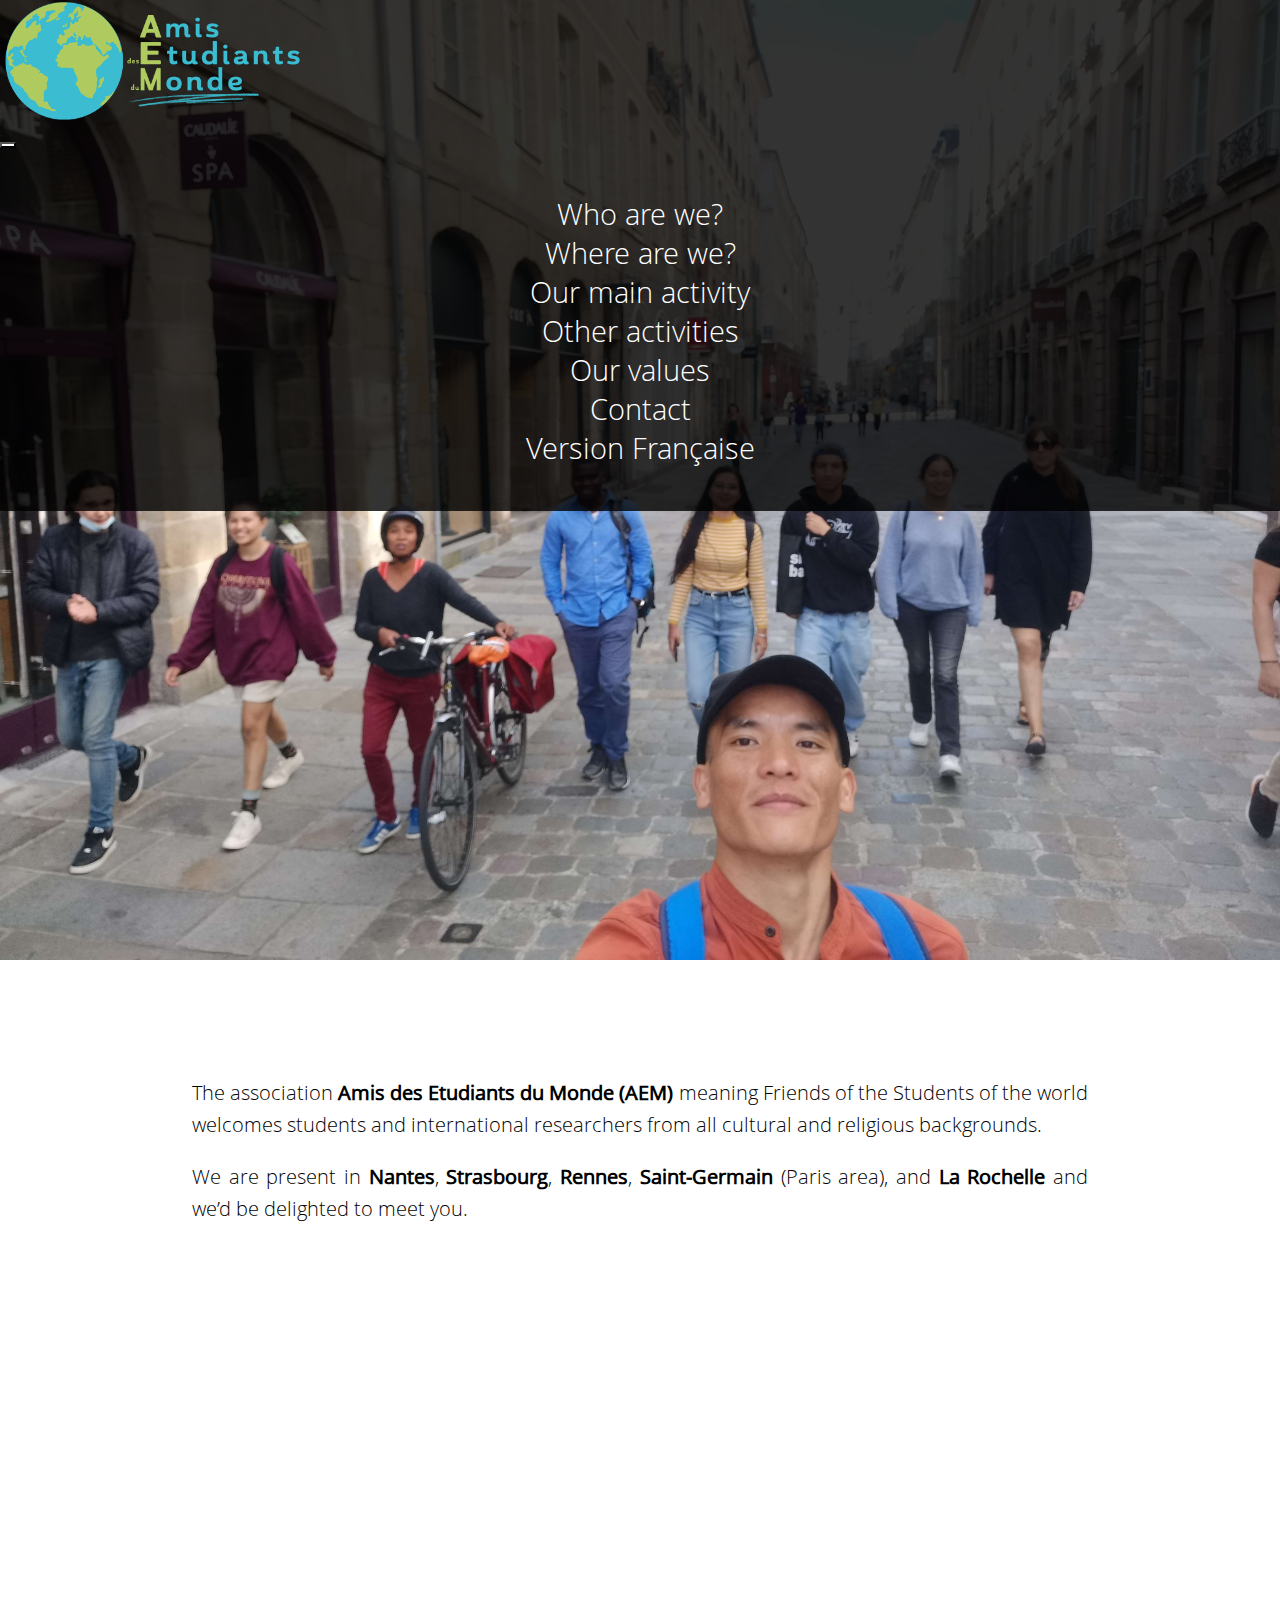
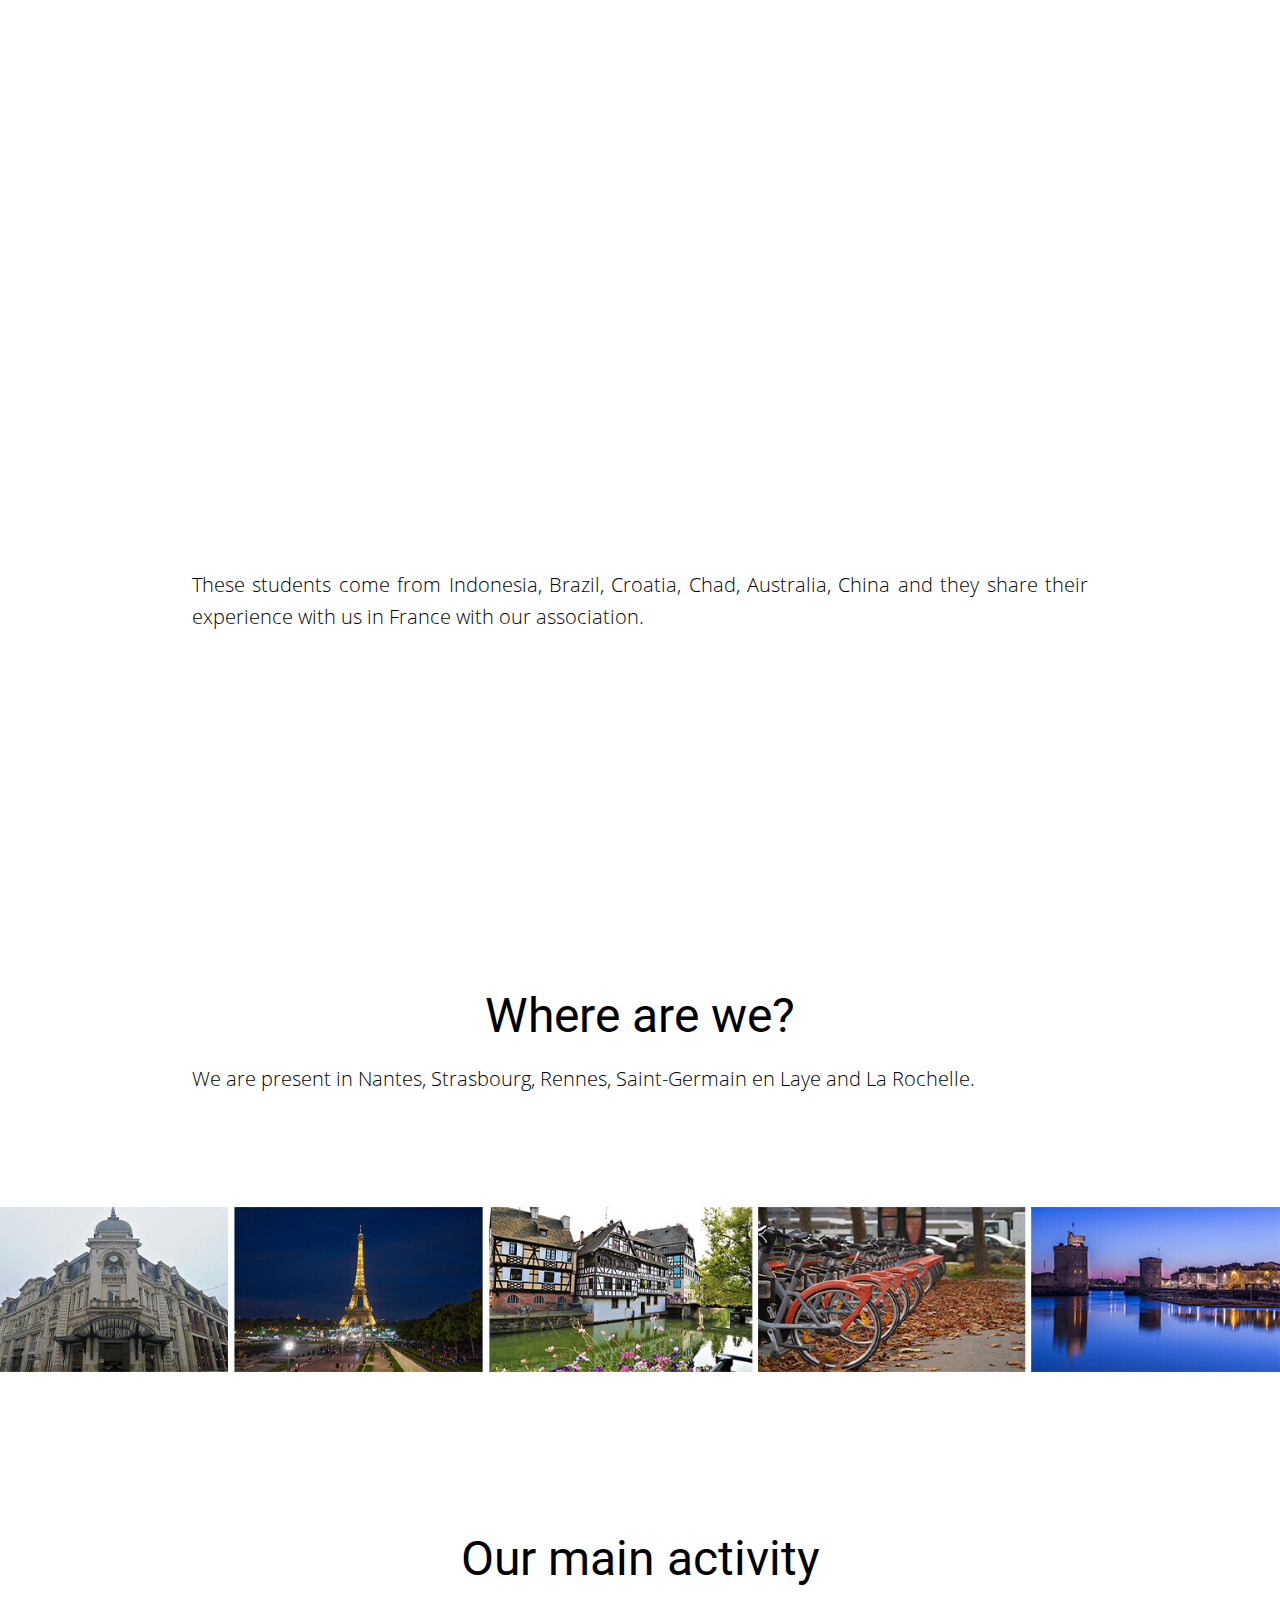
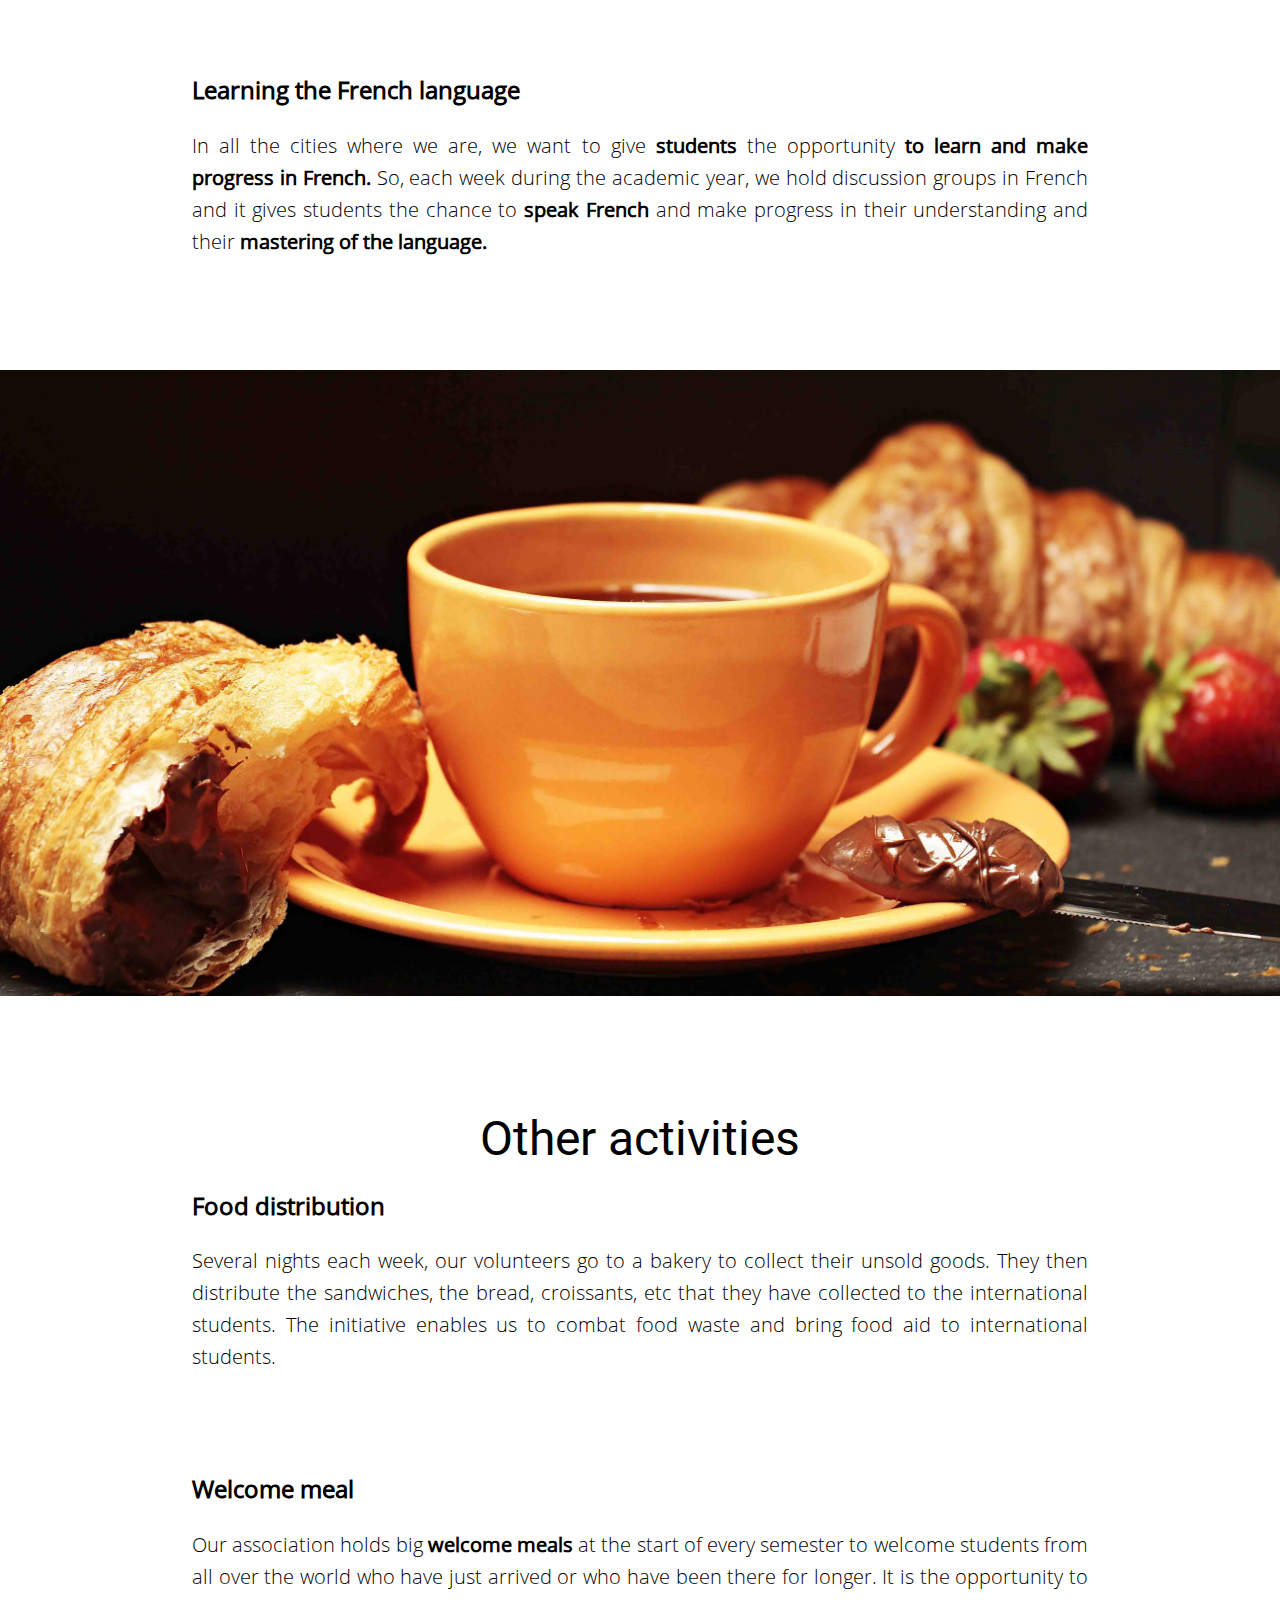
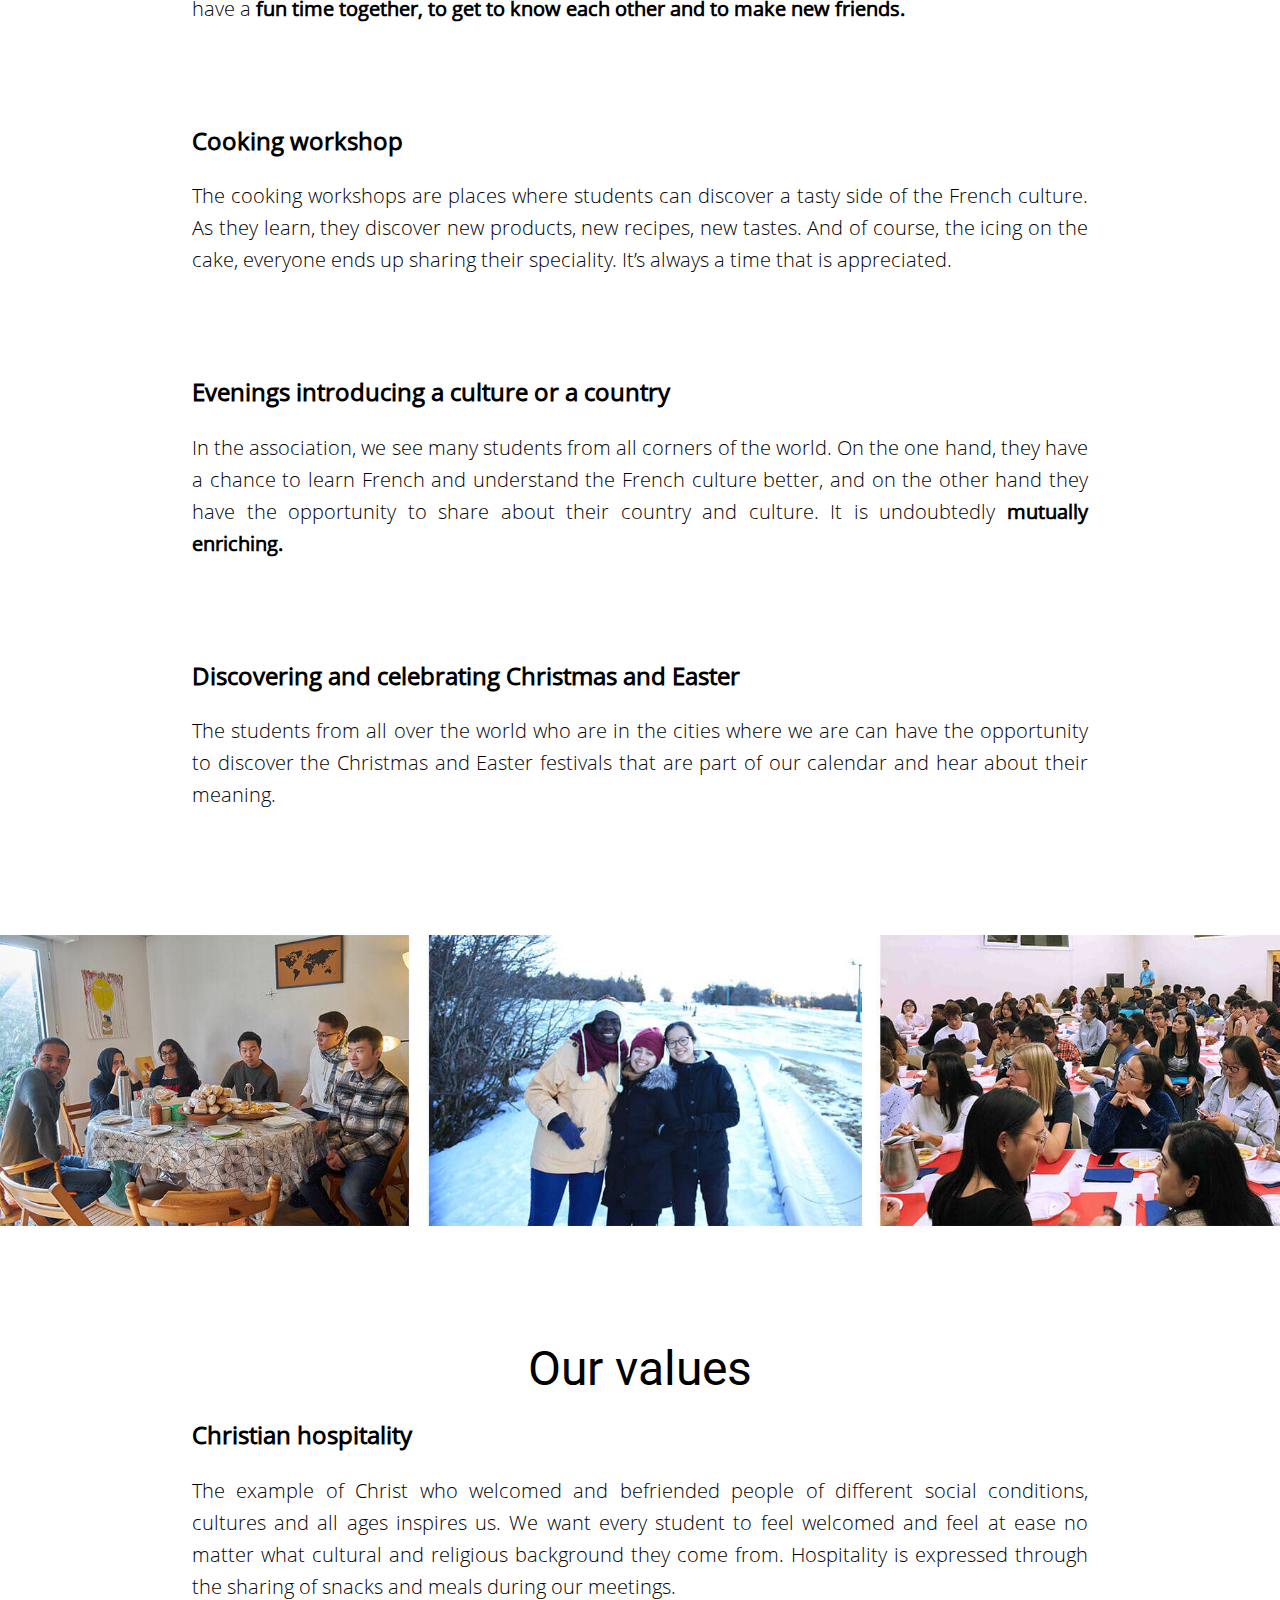
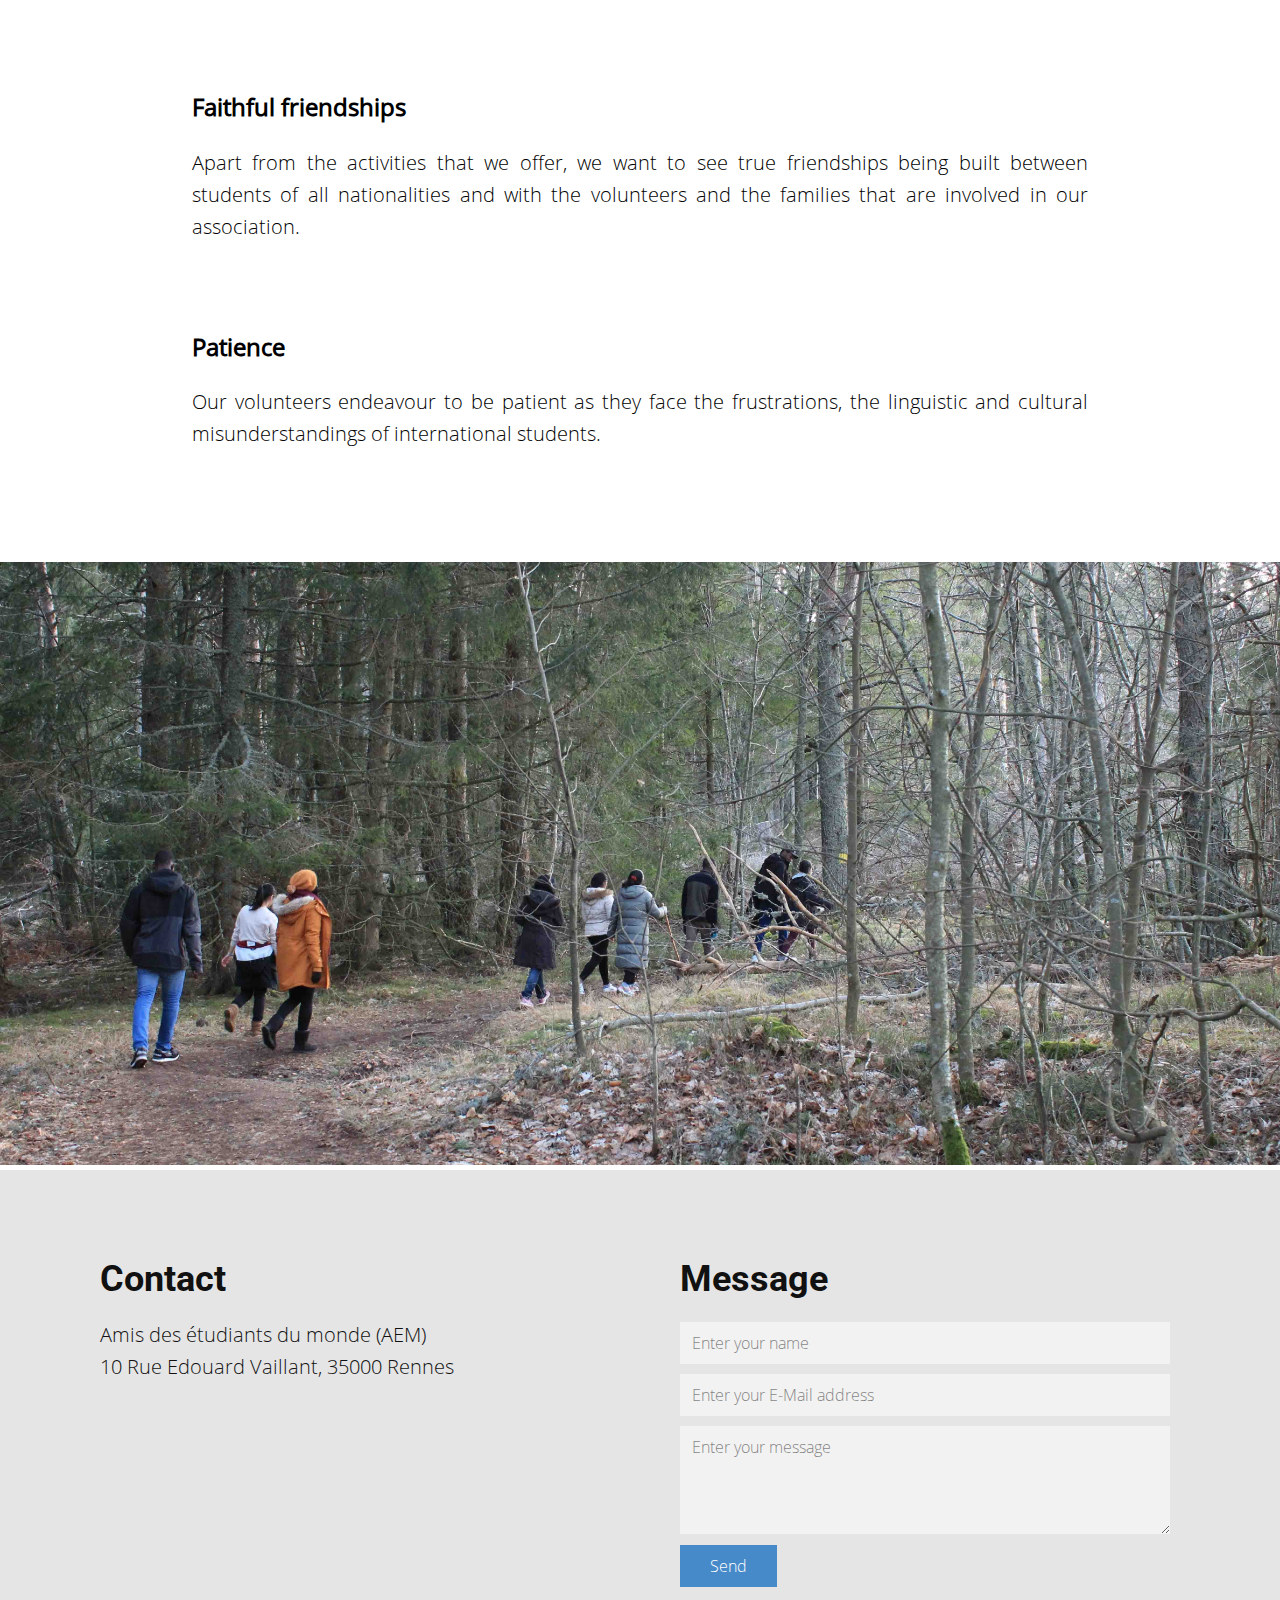
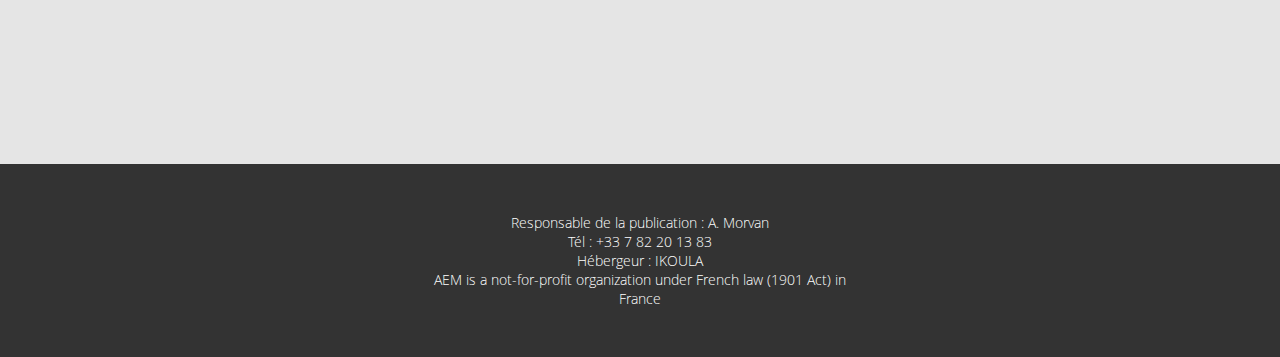
==== en.html @ 6a7be42b "update" ====
<!DOCTYPE html>
<html lang="en">

<head>
  <meta charset="utf-8">
  <title>AEM - Amis des Étudiants du Monde</title>
  <!-- #######################################
      #          CSS styles section         #
      ####################################### -->
  <link rel="stylesheet" href="https://cdn.jsdelivr.net/npm/bootstrap@4.5.3/dist/css/bootstrap.min.css"
    integrity="sha384-TX8t27EcRE3e/ihU7zmQxVncDAy5uIKz4rEkgIXeMed4M0jlfIDPvg6uqKI2xXr2" crossorigin="anonymous">
  <!-- Custom CSS -->
  <link rel="stylesheet" href="custom.css">
  <link rel="stylesheet" href="style.css" media="screen">
  <link rel="stylesheet" href="page.css" media="screen">
</head>

<body>
  <!-- #######################################
      #         Navigation section          #
      ####################################### -->
  <div id="navegation">
    <nav class="navbar navbar-expand* navbar-light bg-light">
      <div style="max-width: 30%;">
        <img src="img/logo.png" style="width: 80%;">
      </div>
      <button class="navbar-toggler" type="button" data-toggle="collapse" data-target="#navbarSupportedContent"
        aria-controls="navbarSupportedContent" aria-expanded="false" aria-label="Toggle navigation">
        <span class="navbar-toggler-icon"></span>
      </button>
      <div class="collapse navbar-collapse " id="navbarSupportedContent">
        <ul class="navbar-nav">
          <li class="nav-item"><a class="nav-link" href="#quisommes">Who are we?</a></li>
          <li class="nav-item"><a class="nav-link" href="#ousommes">Where are we?</a></li>
          <li class="nav-item"><a class="nav-link" href="#activiteprincipale">Our main activity</a></li>
          <li class="nav-item"><a class="nav-link" href="#autresactivites">Other activities</a></li>
          <li class="nav-item"><a class="nav-link" href="#valeurs">Our values</a></li>
          <li class="nav-item"><a class="nav-link" href="#sec-b168">Contact</a></li>
          <li class="nav-item"><a class="nav-link" href="index.html">Version Française</a></li>
        </ul>
      </div>
    </nav>
  </div>
  <!-- #######################################
      #         Informative Section         #
      ####################################### -->
  <div class="landscape" id="image-initialphoto">
    <img src="img/street-snap.jpg" class="img-fluid">
    <div>
      <!-- Begin of the sections -->
      <div id="quisommes" class="section container-fluid">
        <!-- <h1>Qui sommes-nous?</h1> -->
        <br />
        <br />
        <p>The association <span class="bold">Amis des Etudiants du Monde (AEM) </span> meaning Friends of the Students
          of the world welcomes students and international researchers from all cultural and religious backgrounds.</p>
        <p>We are present in <span class="bold">Nantes</span>, <span class="bold">Strasbourg</span class="bold">, <span
            class="bold">Rennes</span>, <span class="bold">Saint-Germain</span> (Paris area), and <span class="bold">La
            Rochelle</span> and we’d be delighted to meet you.</p>
        <br />
        <br />
      </div>
      <!-- vimeo link -->
      <div style="padding:56.25% 0 0 0;position:relative;"><iframe
          src="https://player.vimeo.com/video/612830815?h=21161a919b&title=0&byline=0&portrait=0"
          style="position:absolute;top:0;left:0;width:100%;height:100%;" frameborder="0"
          allow="autoplay; fullscreen; picture-in-picture" allowfullscreen></iframe></div>
      <script src="https://player.vimeo.com/api/player.js"></script>
      <div id="ousommes" class="section container-fluid">
        <br /><br />
        <p>These students come from Indonesia, Brazil, Croatia, Chad, Australia, China and they share their experience
          with us in France with our association.</p>
      </div>
      <br /><br />
      <marquee style="width: 100%; height: 150px; text-align: center;" scrollamount="2" direction="up">
        <p>
          <i>"Meeting friends from all over the world in the context of French kindness: that experience really struck
            me during my time in France!"</i> <br>Yosua, University of Strasbourg
        </p>
        <br /><br />
        <br /><br />
        <p>
          <i>"Not only have I developed my French and my self-confidence, but I have also made friends for
            life."</i><br>José, Ecole centrale, Nantes
        </p>
        <br /><br />
        <br /><br />
        <p>
          <i>"It was an amazing opportunity to meet new friends, practise my French and have a good time in a cheerful
            and fun environment."</i><br>Vedra, University of Nantes
        </p>
        <br /><br />
        <br /><br />
        <p>
          <i>"Thanks to the association, I got to befriend many international students, to take part in exciting
            activities like the cooking workshops and the outings at the Museum and in the woods,
            etc."</i><br>Pingjiang, IMT Atlantique, Rennes
        </p>
        <br /><br />
        <br /><br />
        <p>
          <i>"I’m very grateful to this association that is so welcoming. I made some really good friends and it has
            given me a community during my stay in France! Thank you so much for all the fun evenings!"</i><br>Kesha,
          University of Nantes
        </p>
        <br /><br />
        <br /><br />
        <p>
          <i>"I will sum up my experience with the association in three words: friendship, learning and
            openness."</i><br>Joel, University of Rennes 2
        </p>
      </marquee>
      <br /><br />
      <div id="ousommes" class="section container-fluid">
        <h1>Where are we?</h1>
        <p>We are present in Nantes, Strasbourg, Rennes, Saint-Germain en Laye and La Rochelle.</p>
        <br /><br />
      </div>

      <!-- 5 images in a row -->
      <div class="landscape" id="aem combination">
        <img src="img/activite-pricipale.jpg" class="img-fluid">
      </div>

      <br /><br />
      <div id="activiteprincipale" class="section container-fluid">
        <br /><br />
        <h1>Our main activity</h1>
        <br /><br />
        <div>
          <h3>Learning the French language</h3>
          <p> In all the cities where we are, we want to give <span class="bold">students</span> the opportunity <span
              class="bold">to learn and make progress in French.</span> So, each week during the academic year, we hold
            discussion groups in French and it gives students the chance to <span class="bold">speak French</span> and
            make progress in their understanding and their <span class="bold">mastering of the language.</span></p>
          <br /><br />
        </div>
      </div>
      <!-- coffee image -->
      <div class="landscape" id="image-coffee-photo2">
        <img src="img/coffee.jpg" class="img-fluid">
      </div>


      <!-- Autres Activités -->
      <div id="autresactivites" class="section container-fluid">
        <br /><br />
        <h1>Other activities</h1>

        <div class="subsection">
          <h3>Food distribution</h3>
          <p>Several nights each week, our volunteers go to a bakery to collect their unsold goods.
            They then distribute the sandwiches, the bread, croissants, etc that they have collected to the
            international students. The initiative enables us to combat food waste and bring food aid to international
            students.</p>
        </div>
        <br /><br />


        <div class="subsection">
          <h3>Welcome meal</h3>
          <p>Our association holds big <span class="bold">welcome meals</span> at the start of every semester to welcome
            students from all over the world who have just arrived or who have been there for longer. It is the
            opportunity to have a <span class="bold">fun time together, to get to know each other and to make new
              friends.</span>
          </p>
        </div>
        <br /><br />
        <div class="subsection">
          <h3>Cooking workshop</h3>
          <p>The cooking workshops are places where students can discover a tasty side of the French culture. As they
            learn, they discover new products, new recipes, new tastes. And of course, the icing on the cake, everyone
            ends up sharing their speciality. It’s always a time that is appreciated.</p>
        </div>
        <br /><br />
        <div class="subsection">
          <h3>Evenings introducing a culture or a country</h3>
          <p>In the association, we see many students from all corners of the world. On the one hand, they have a chance
            to learn French and understand the French culture better, and on the other hand they have the opportunity to
            share about their country and culture. It is undoubtedly <span class="bold"> mutually enriching.</span></p>
        </div>
        <br /><br />
        <div class="subsection">
          <h3>Discovering and celebrating Christmas and Easter</h3>
          <p>The students from all over the world who are in the cities where we are can have the opportunity to
            discover the Christmas and Easter festivals that are part of our calendar and hear about their meaning.</p>
        </div>
      </div>
      <br /><br />
      <div class="landscape" id="etudiantsensemble">
        <img src="img/autre-activite.jpg" class="img-fluid">
      </div>
      <div id="valeurs" class="section container-fluid">
        <br /><br />
        <h1>Our values</h1>
        <h3>Christian hospitality</h3>
        <p>The example of Christ who welcomed and befriended people of different social conditions, cultures and all
          ages inspires us. We want every student to feel welcomed and feel at ease no matter what cultural and
          religious background they come from. Hospitality is expressed through the sharing of snacks and meals during
          our meetings.</p>
        <br /><br />
        <h3>Faithful friendships</h3>
        <p>Apart from the activities that we offer, we want to see true friendships being built between students of all
          nationalities and with the volunteers and the families that are involved in our association.</p>
        <br /><br />
        <h3>Patience</h3>
        <p>Our volunteers endeavour to be patient as they face the frustrations, the linguistic and cultural
          misunderstandings of international students.</p>
      </div>
      <br /><br />
      <div class="landscape" id="image-siteweb">
        <img src="img/values.jpg" class="img-fluid">
      </div>

      <!-- #######################################
      #           Contact section           #
      ####################################### -->
      <section class="u-clearfix u-grey-10 u-section-7" id="sec-b168">
        <div class="u-clearfix u-sheet u-sheet-1">
          <div class="u-clearfix u-expanded-width u-layout-wrap u-layout-wrap-1">
            <div class="u-layout">
              <div class="u-layout-row">
                <div class="u-size-30 u-size-60-md">
                  <div class="u-layout-col">
                    <div class="u-container-style u-layout-cell u-left-cell u-size-60 u-layout-cell-1">
                      <div class="u-container-layout u-valign-top u-container-layout-1">
                        <h2 class="u-text u-text-1">Contact</h2>
                        <p class="u-text u-text-2">Amis des étudiants du monde (AEM)<br>10 Rue Edouard Vaillant,
                          35000&nbsp;Rennes
                        </p>
                      </div>
                    </div>
                  </div>
                </div>
                <div class="u-size-30 u-size-60-md">
                  <div class="u-layout-col">
                    <div class="u-container-style u-layout-cell u-right-cell u-size-20 u-layout-cell-2">
                      <div class="u-container-layout u-valign-top-lg u-valign-top-xl u-container-layout-2">
                        <h2 class="u-text u-text-3">Message</h2>
                      </div>
                    </div>
                    <div class="u-container-style u-layout-cell u-right-cell u-size-40 u-layout-cell-3">
                      <div class="u-container-layout u-container-layout-3">
                        <div class="u-form u-form-1">
                          <form action="https://formspree.io/f/xdopprdz" method="POST"
                            class="u-clearfix u-form-spacing-10 u-form-vertical u-inner-form" style="padding: 10px"
                            source="custom" name="form-2">
                            <div class="u-form-group u-form-name">
                              <label for="name-da97" class="u-form-control-hidden u-label">Name</label>
                              <input type="text" placeholder="Enter your name" id="name-da97" name="Name"
                                class="u-border-no-bottom u-border-no-left u-border-no-right u-border-no-top u-grey-5 u-input u-input-rectangle"
                                required />
                            </div>
                            <div class="u-form-email u-form-group">
                              <label for="email-da97" class="u-form-control-hidden u-label">Email</label>
                              <input type="email" placeholder="Enter your E-Mail address" id="email-da97" name="E-mail"
                                class="u-border-no-bottom u-border-no-left u-border-no-right u-border-no-top u-grey-5 u-input u-input-rectangle"
                                required />
                            </div>
                            <div class="u-form-group u-form-message">
                              <label for="message-da97" class="u-form-control-hidden u-label">Message</label>
                              <textarea placeholder="Enter your message" rows="4" cols="50" id="message-da97"
                                name="Message"
                                class="u-border-no-bottom u-border-no-left u-border-no-right u-border-no-top u-grey-5 u-input u-input-rectangle"
                                required=""></textarea>
                            </div>
                            <div class="u-form-group u-form-submit">
                              <button class="u-btn u-btn-submit u-button-style">Send</button>
                              <input type="submit" value="submit" class="u-form-control-hidden">
                            </div>
                          </form>
                        </div>
                      </div>
                    </div>
                  </div>
                </div>
              </div>
            </div>
          </div>
        </div>
      </section>
      <footer class="u-align-center u-clearfix u-footer u-grey-80 u-footer" id="sec-e8e7">
        <div class="u-clearfix u-sheet u-sheet-1">
          <p class="u-small-text u-text u-text-variant u-text-1">Responsable de la publication : A. Morvan<br>Tél : +33
            7 82 20 13 83<br>Hébergeur : IKOULA
            <br>
            AEM is a not-for-profit organization under French law (1901 Act) in France
          </p>
        </div>
      </footer>
      <!-- #######################################
      #           Scripts section           #
      ####################################### -->
      <script src="https://code.jquery.com/jquery-3.5.1.slim.min.js"
        integrity="sha384-DfXdz2htPH0lsSSs5nCTpuj/zy4C+OGpamoFVy38MVBnE+IbbVYUew+OrCXaRkfj"
        crossorigin="anonymous"></script>
      <script src="https://cdn.jsdelivr.net/npm/bootstrap@4.5.3/dist/js/bootstrap.bundle.min.js"
        integrity="sha384-ho+j7jyWK8fNQe+A12Hb8AhRq26LrZ/JpcUGGOn+Y7RsweNrtN/tE3MoK7ZeZDyx"
        crossorigin="anonymous"></script>
</body>

</html>
---- custom.css ----
@import url("https://fonts.googleapis.com/css2?family=Roboto:wght@100;400;700&display=swap");
@font-face {
  font-family: "Open Sans Light";
  src: url("/fonts/OpenSans-Light.woff2") format("woff2"), url("/fonts/OpenSans-Light.woff") format("woff");
}

@font-face {
  font-family: "Open Sans";
  src: url("/fonts/OpenSans-Regular.woff2") format("woff2"), url("/fonts/OpenSans-Regular.woff") format("woff");
}

body {
  font-family: "Open Sans Light", Arial, sans-serif;
  text-justify: inter-word;
  text-align: justify;
}

.open-sans-regular {
  font-family: "Open Sans", Arial, sans-serif;
}

.bold {
  font-family: "Open Sans", Arial, sans-serif;
  font-weight: bold;
}

h1 {
  text-align: center;
  font-weight: 700;
  margin-bottom: 1em;
  font-family: "Open Sans";
  line-height: 1.65em;
}


/* #############################################
   #         Styles for the navigation         #
   ############################################# */

#navegation {
  background-color: rgba(0, 0, 0, 0.8) !important;
  background: rgba(0, 0, 0, 0.8) !important;
  position: absolute;
  left: 0;
  top: 0;
  width: 100%;
}

.bg-light {
  background-color: transparent !important;
}


/* Configuration for the button */

.navbar-toggler {
  margin-right: 3rem;
  background-color: rgba(255, 255, 255, 1);
}


/* Configuration for the block after clicking in the button */

#navbarSupportedContent {
  /* background-color: rgba(255, 255, 255, 0.7);*/
  background-color: transparent;
  font-size: 1.8rem;
  text-align: center;
}

.navbar-nav {
  padding: 1.5rem 0 1.5rem 0;
}


/* Style for the words in navigation */

.nav-link {
  color: #fff !important;
}


/* Style for the images */

.landscape {
  min-width: 100%;
  max-width: 100%;
}

.landscape img {
  width: 100%;
}


/* #image-initialphoto { */


/* position: relative; */


/* left: 0; */


/* top:0; */


/* } */


/* #############################################
   #          Styles for the sections          #
   ############################################# */

.section {
  background-color: #ffffff;
  padding-top: 3em;
  padding-right: 12em;
  padding-bottom: 3em;
  padding-left: 12em;
}

.section p {
  font-size: 1.5em;
  line-height: 1.65em;
}

.section h3 {
  font-weight: bold;
  font-size: 1.5em;
  line-height: 1.65em;
  font-family: "Open Sans";
}

.subsection {
  margin-bottom: 2em;
}


/* #############################################
   #      Styles for the contact sections      #
   ############################################# */

#contact {
  margin-top: 3rem;
  margin-bottom: 3rem;
  background-color: #fff;
  text-align: center;
}

#contact p {
  font-size: 1.3em;
  margin-bottom: 0 !important;
}

#message {
  margin-top: 3rem;
  margin-bottom: 3rem;
  background-color: #fff;
  text-align: center;
}

#message p {
  font-size: 1.3em;
  margin-bottom: 0 !important;
}


/* #############################################
   #      Styles for the marquee      #
     ############################################# */

marquee p {
  color: #17175d;
  font-size: 24px;
}


/* #############################################
   #      Styles for the copyright      #
   ############################################# */

#copyright {
  text-align: center;
  padding-bottom: 20px;
  background: rgba(51, 51, 51, 1.00);
  color: aliceblue
}

#copyright p {
  padding: 0;
  margin: 0;
}
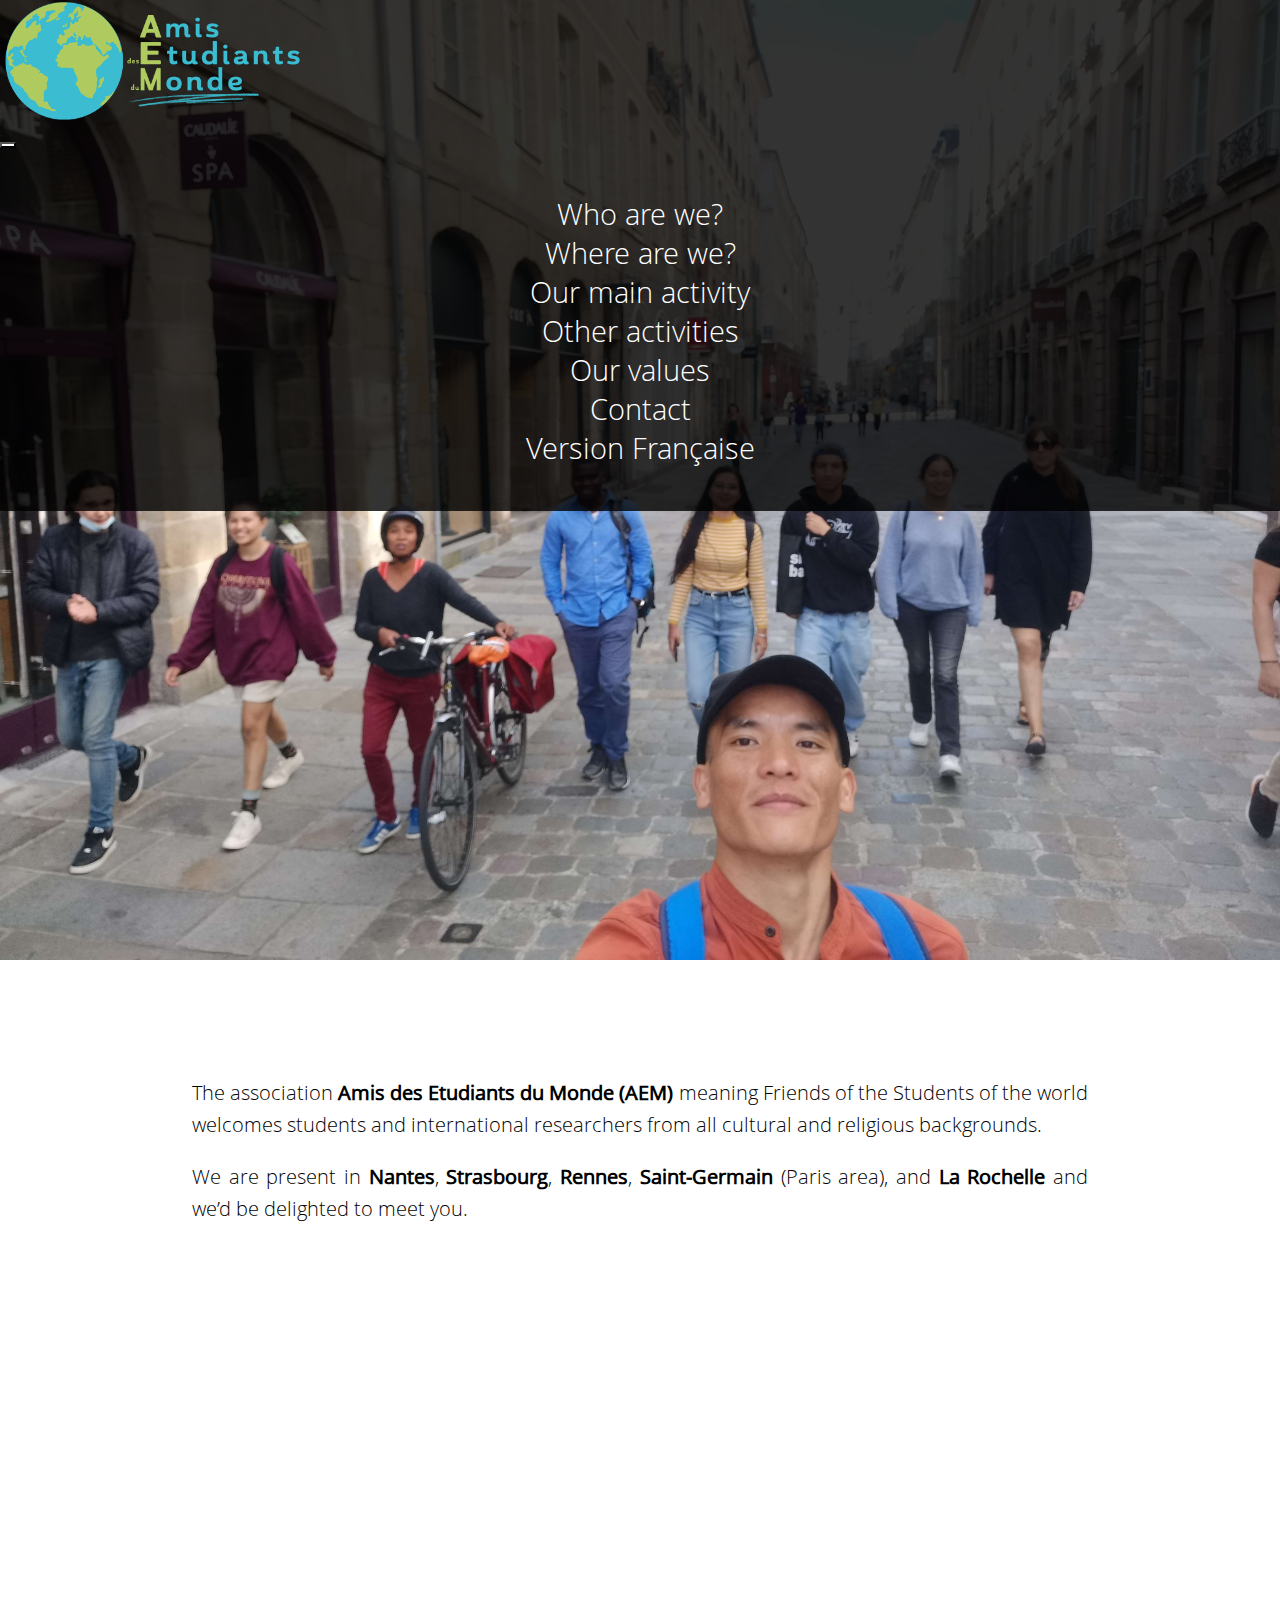
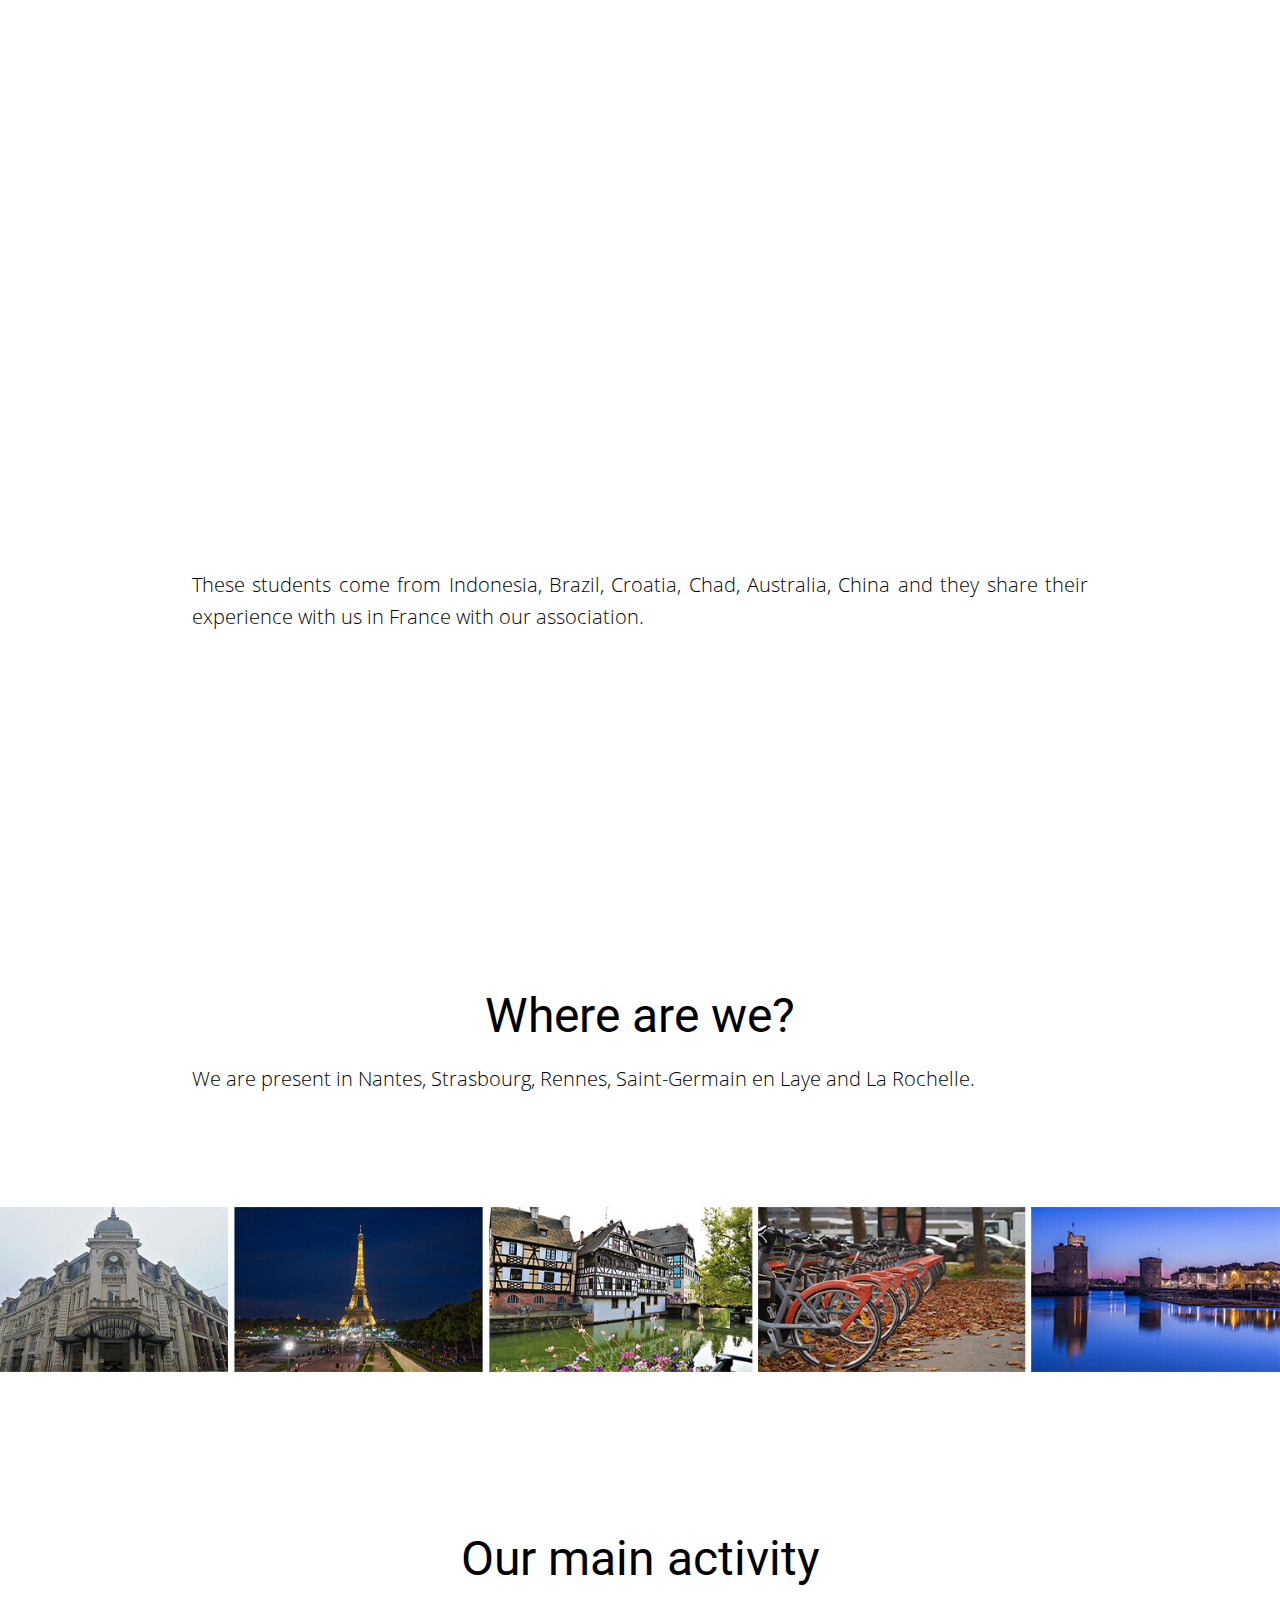
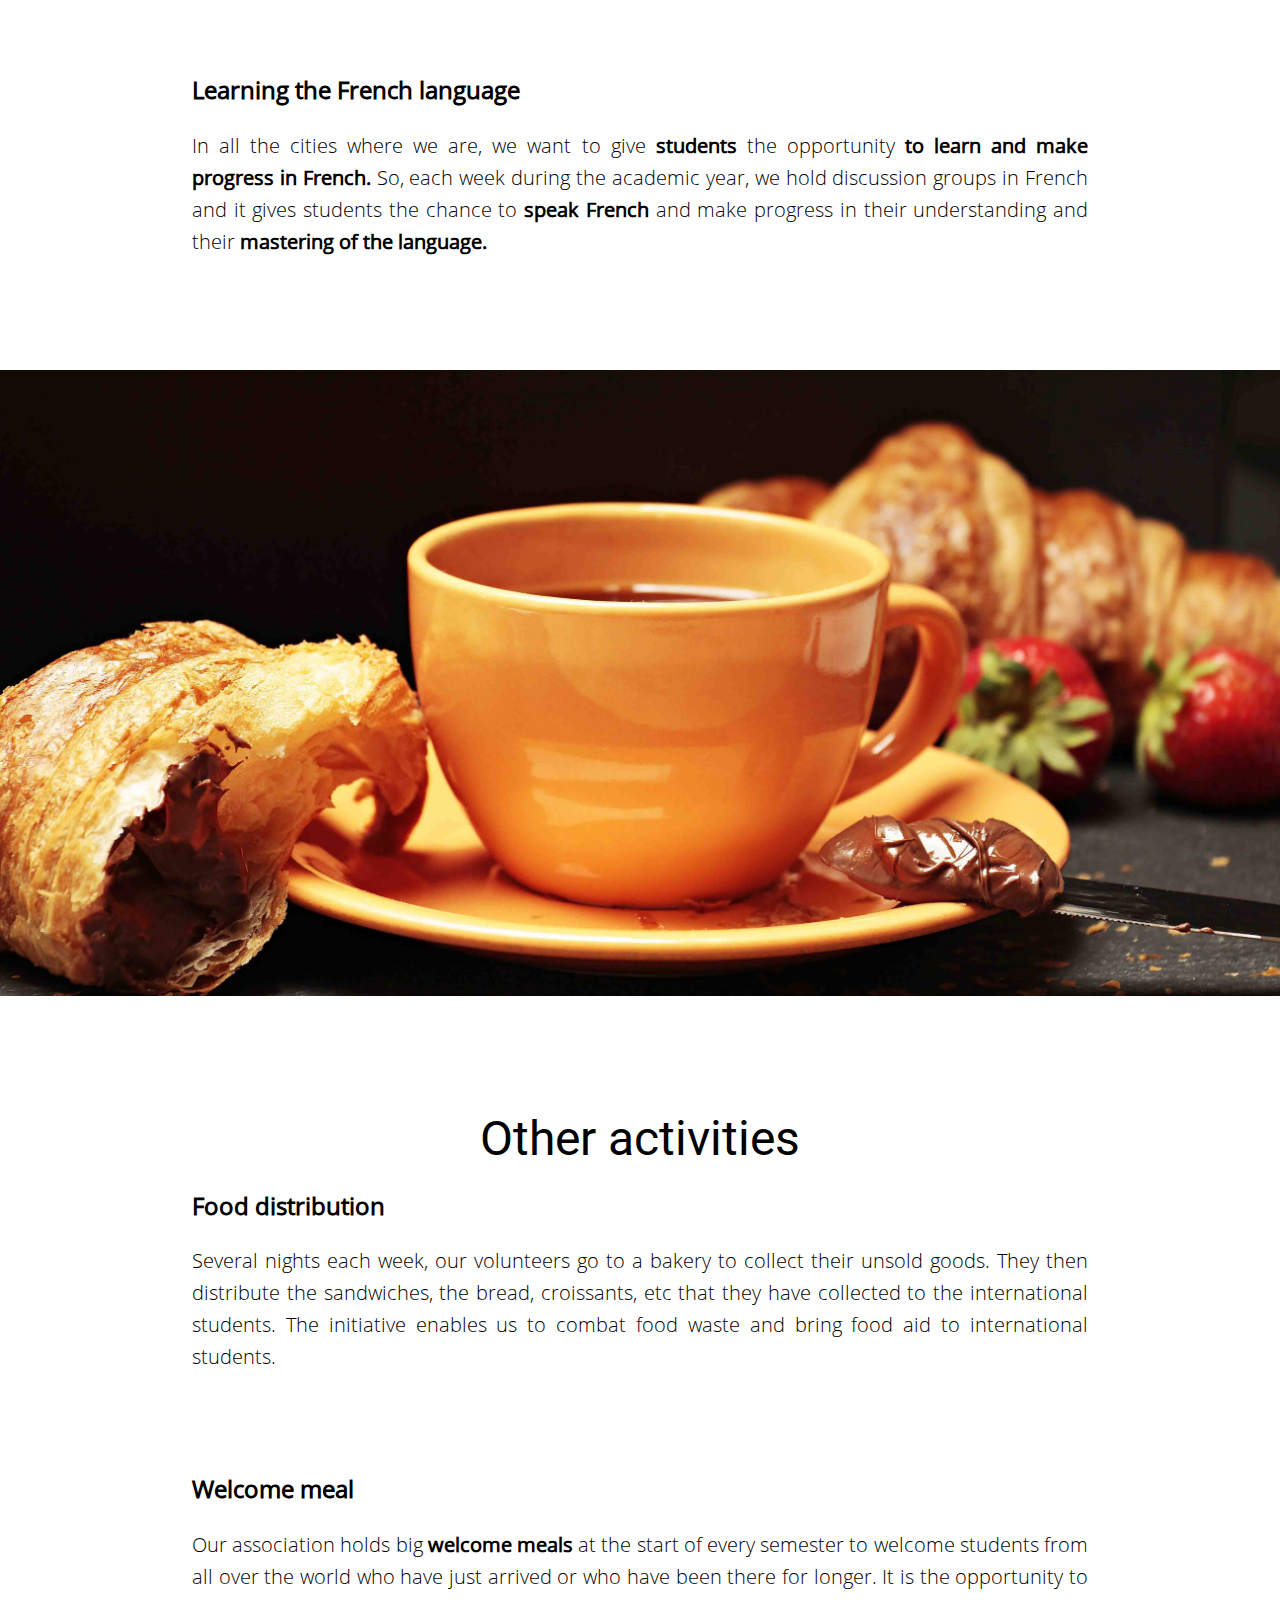
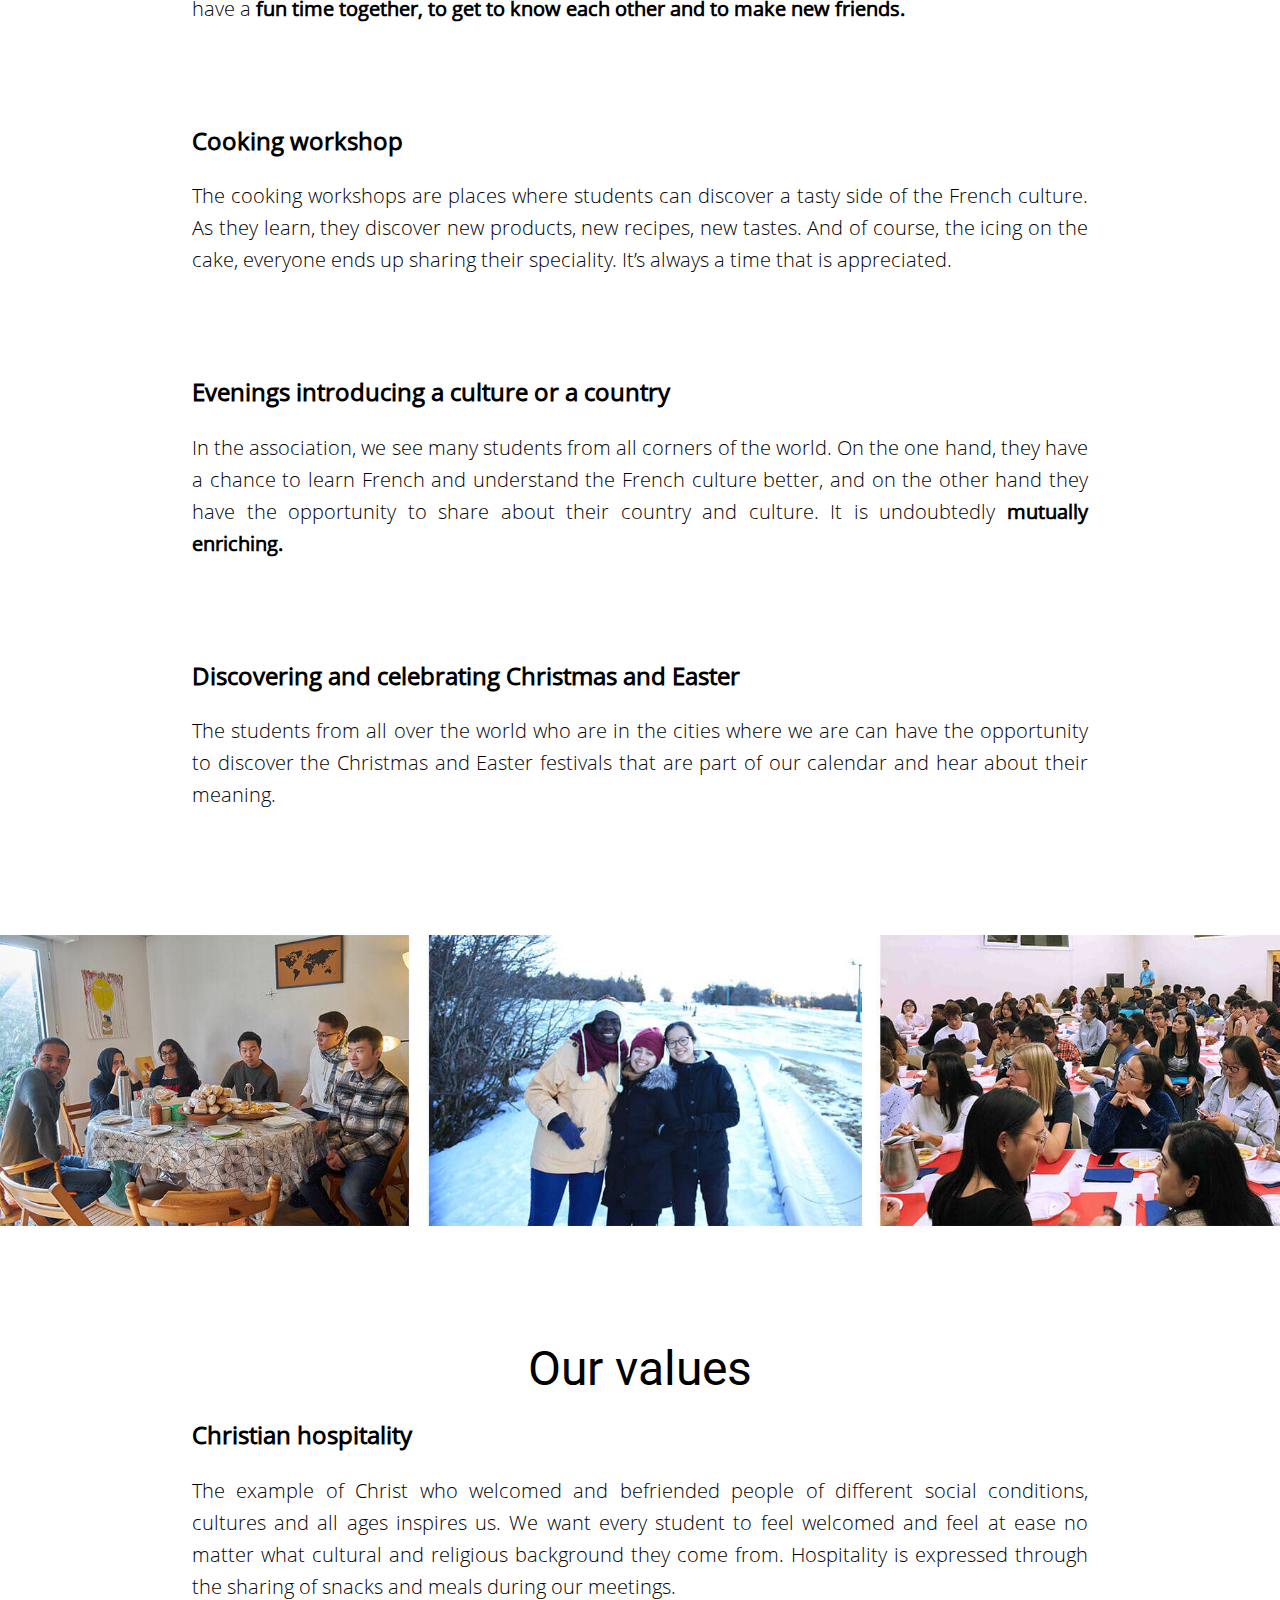
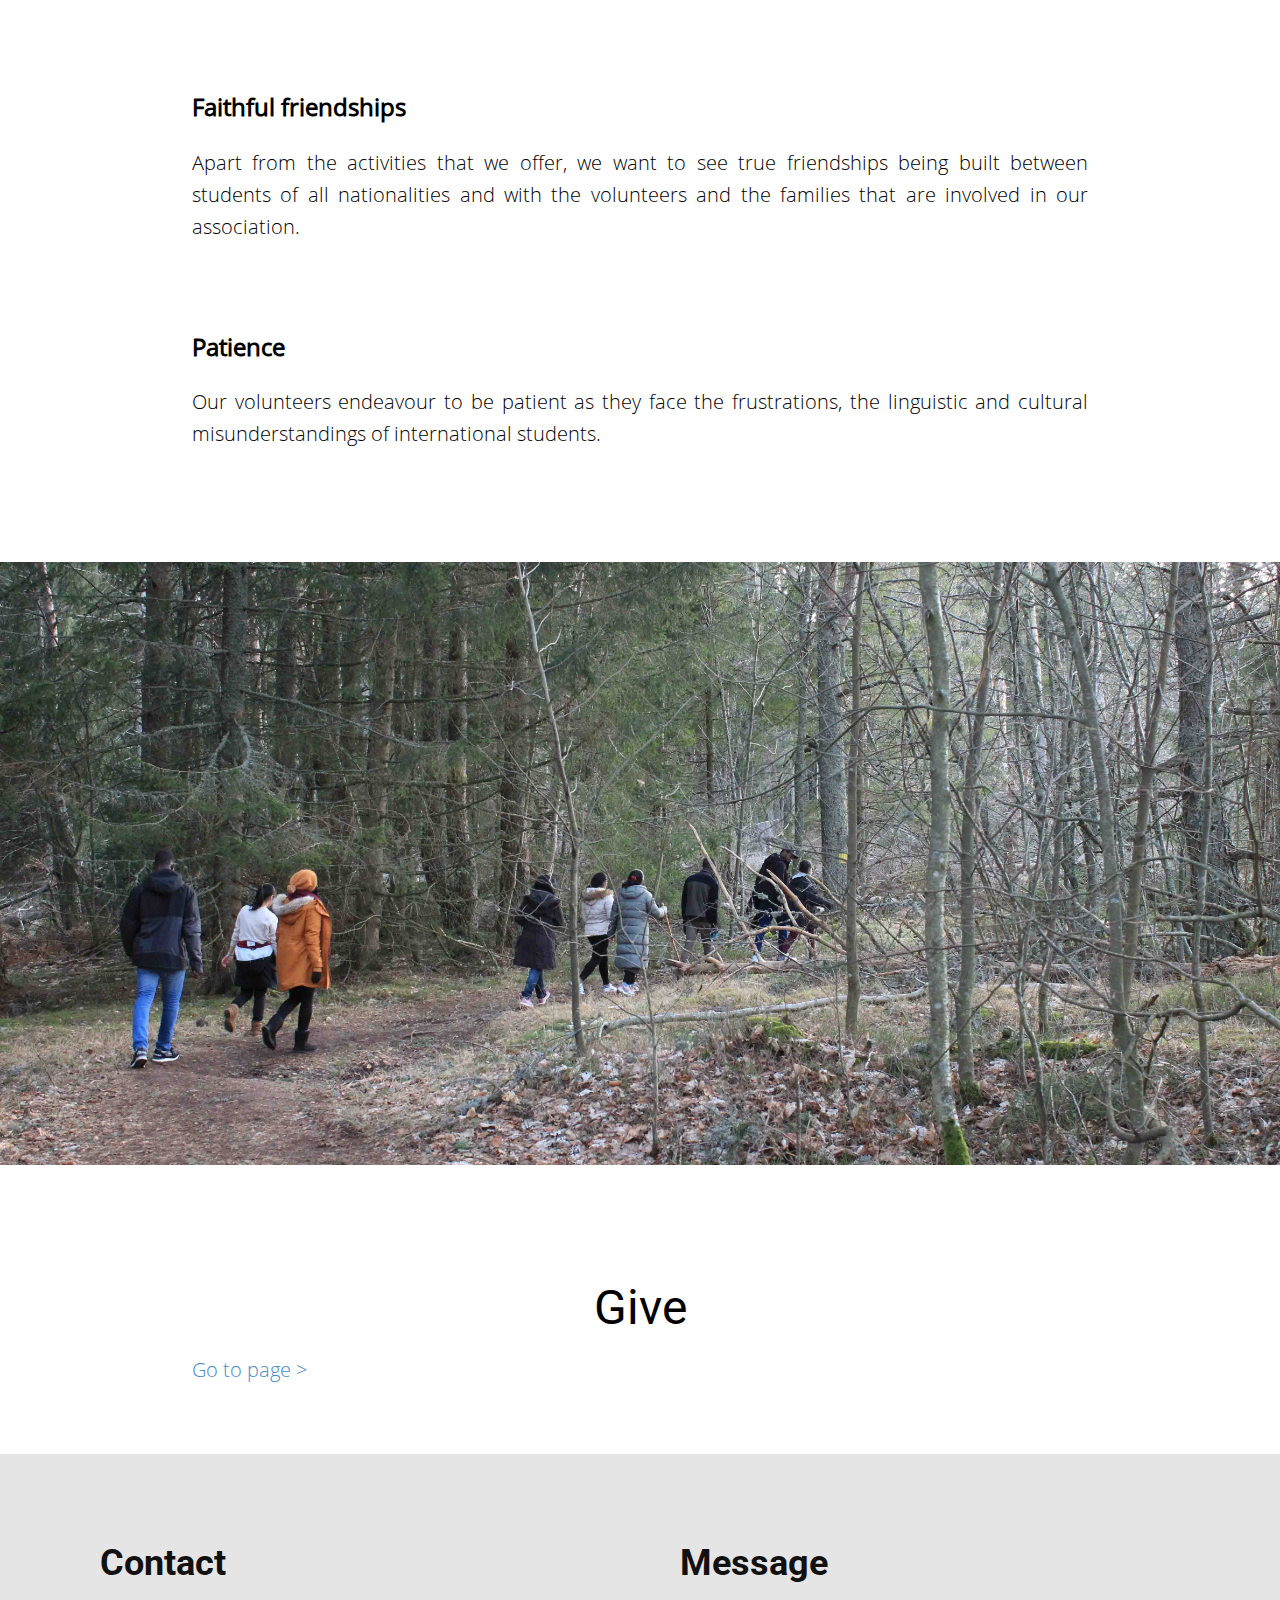
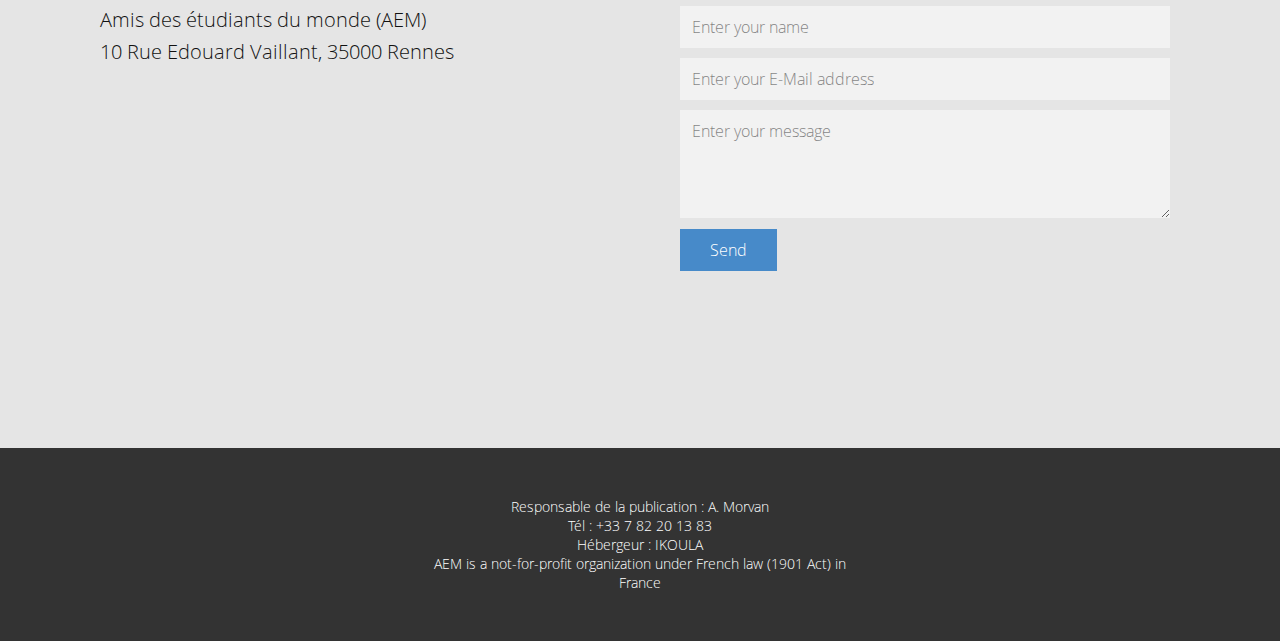
==== commit b72f0eca: "add Donner" ====
--- a/en.html
+++ b/en.html
@@ -210,6 +210,17 @@
       <br /><br />
       <div class="landscape" id="image-siteweb">
         <img src="img/values.jpg" class="img-fluid">
+      </div>
+
+
+      <!-- #######################################
+      #           Donner section           #
+      ####################################### -->
+      <div id="donner" class="section container-fluid">
+        <br /><br />
+        <h1>Give</h1>
+        <p><a href="https://www.helloasso.com/associations/amis-des-etudiants-du-monde/formulaires/1">Go to page ></a>
+        </p>
       </div>
 
       <!-- #######################################
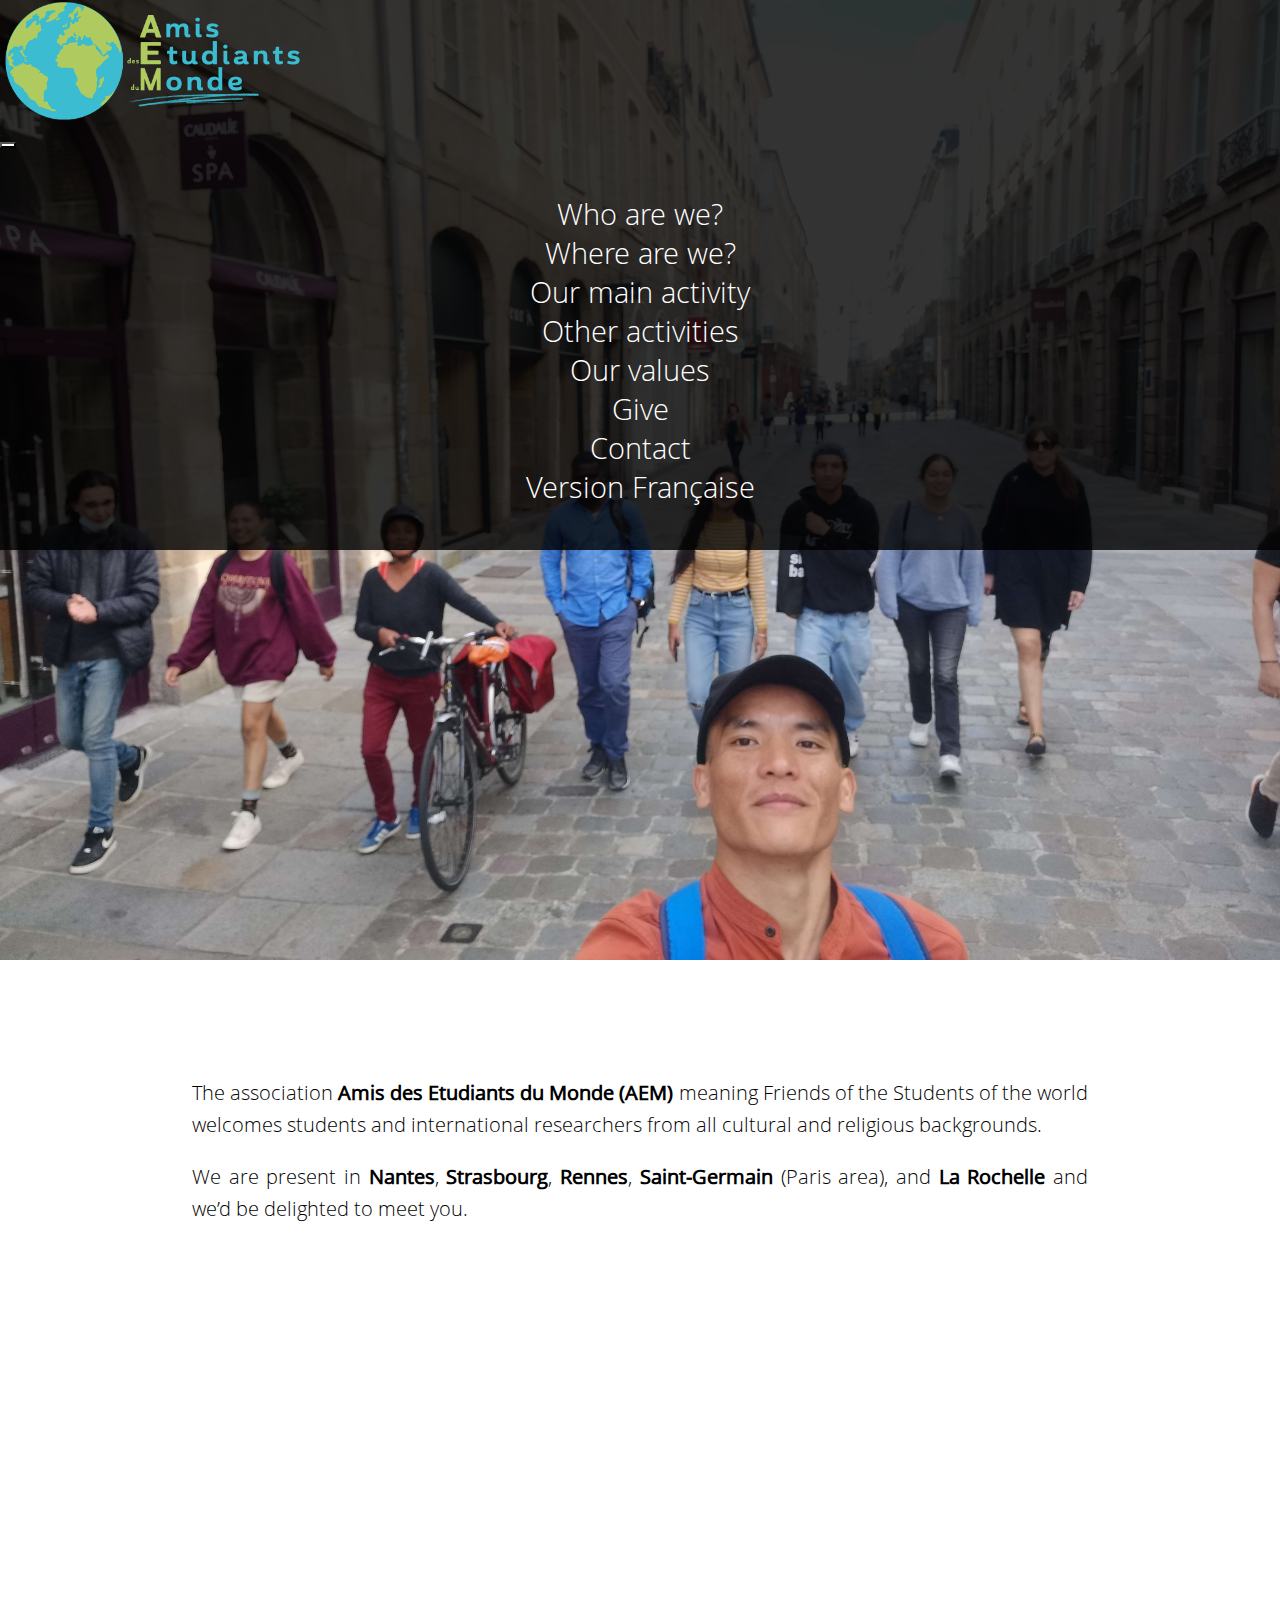
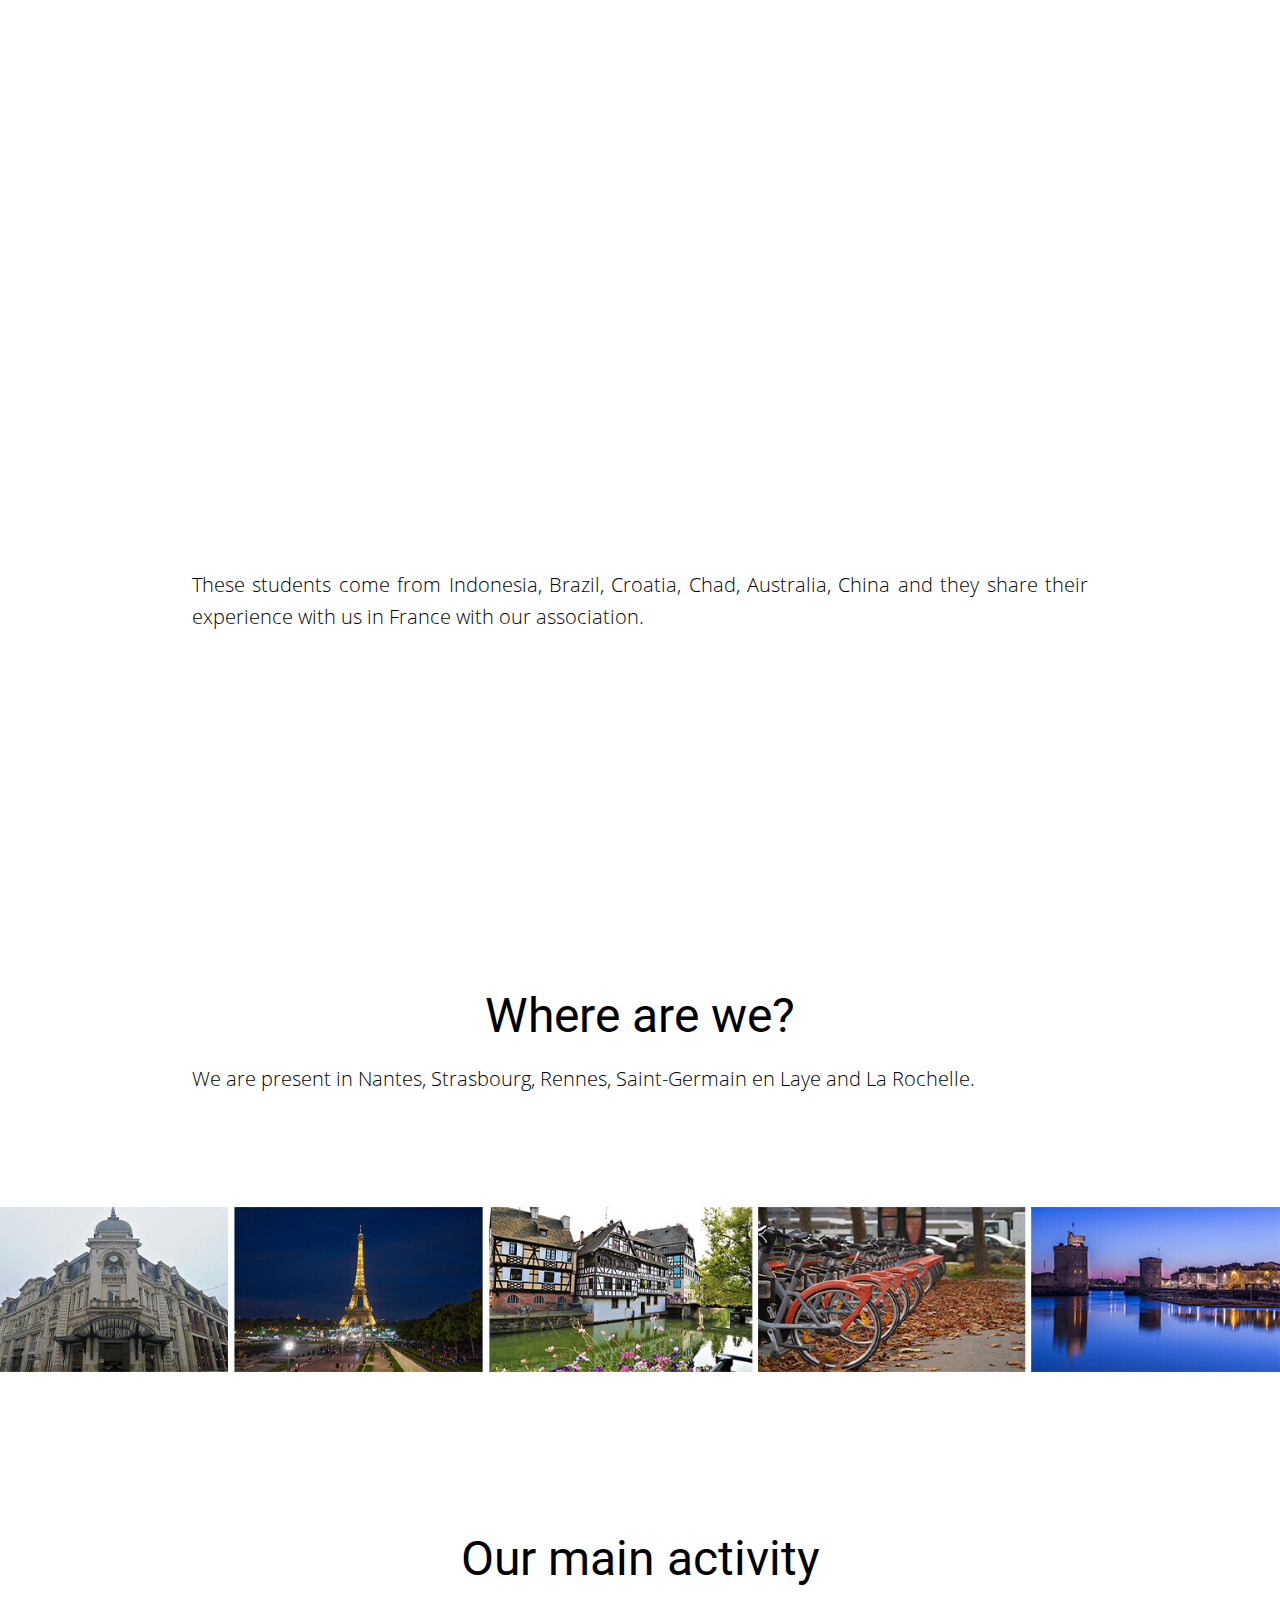
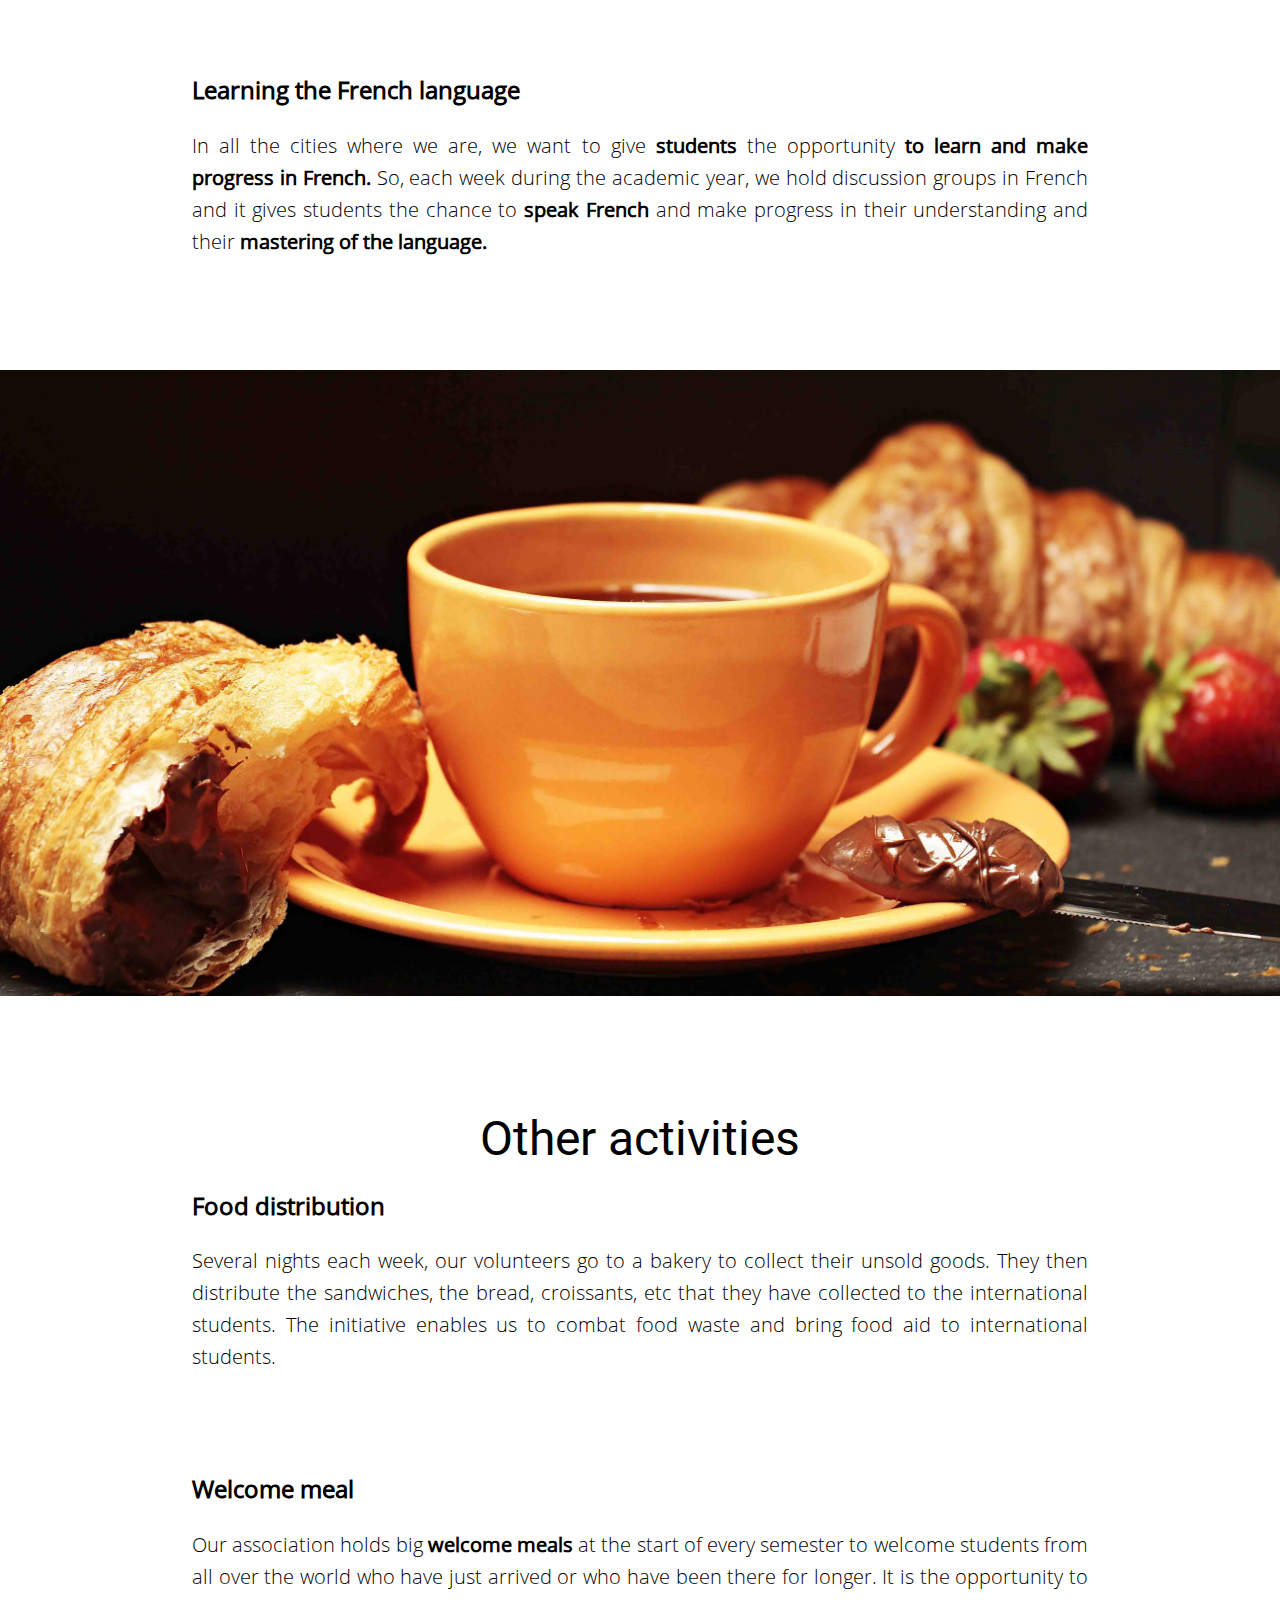
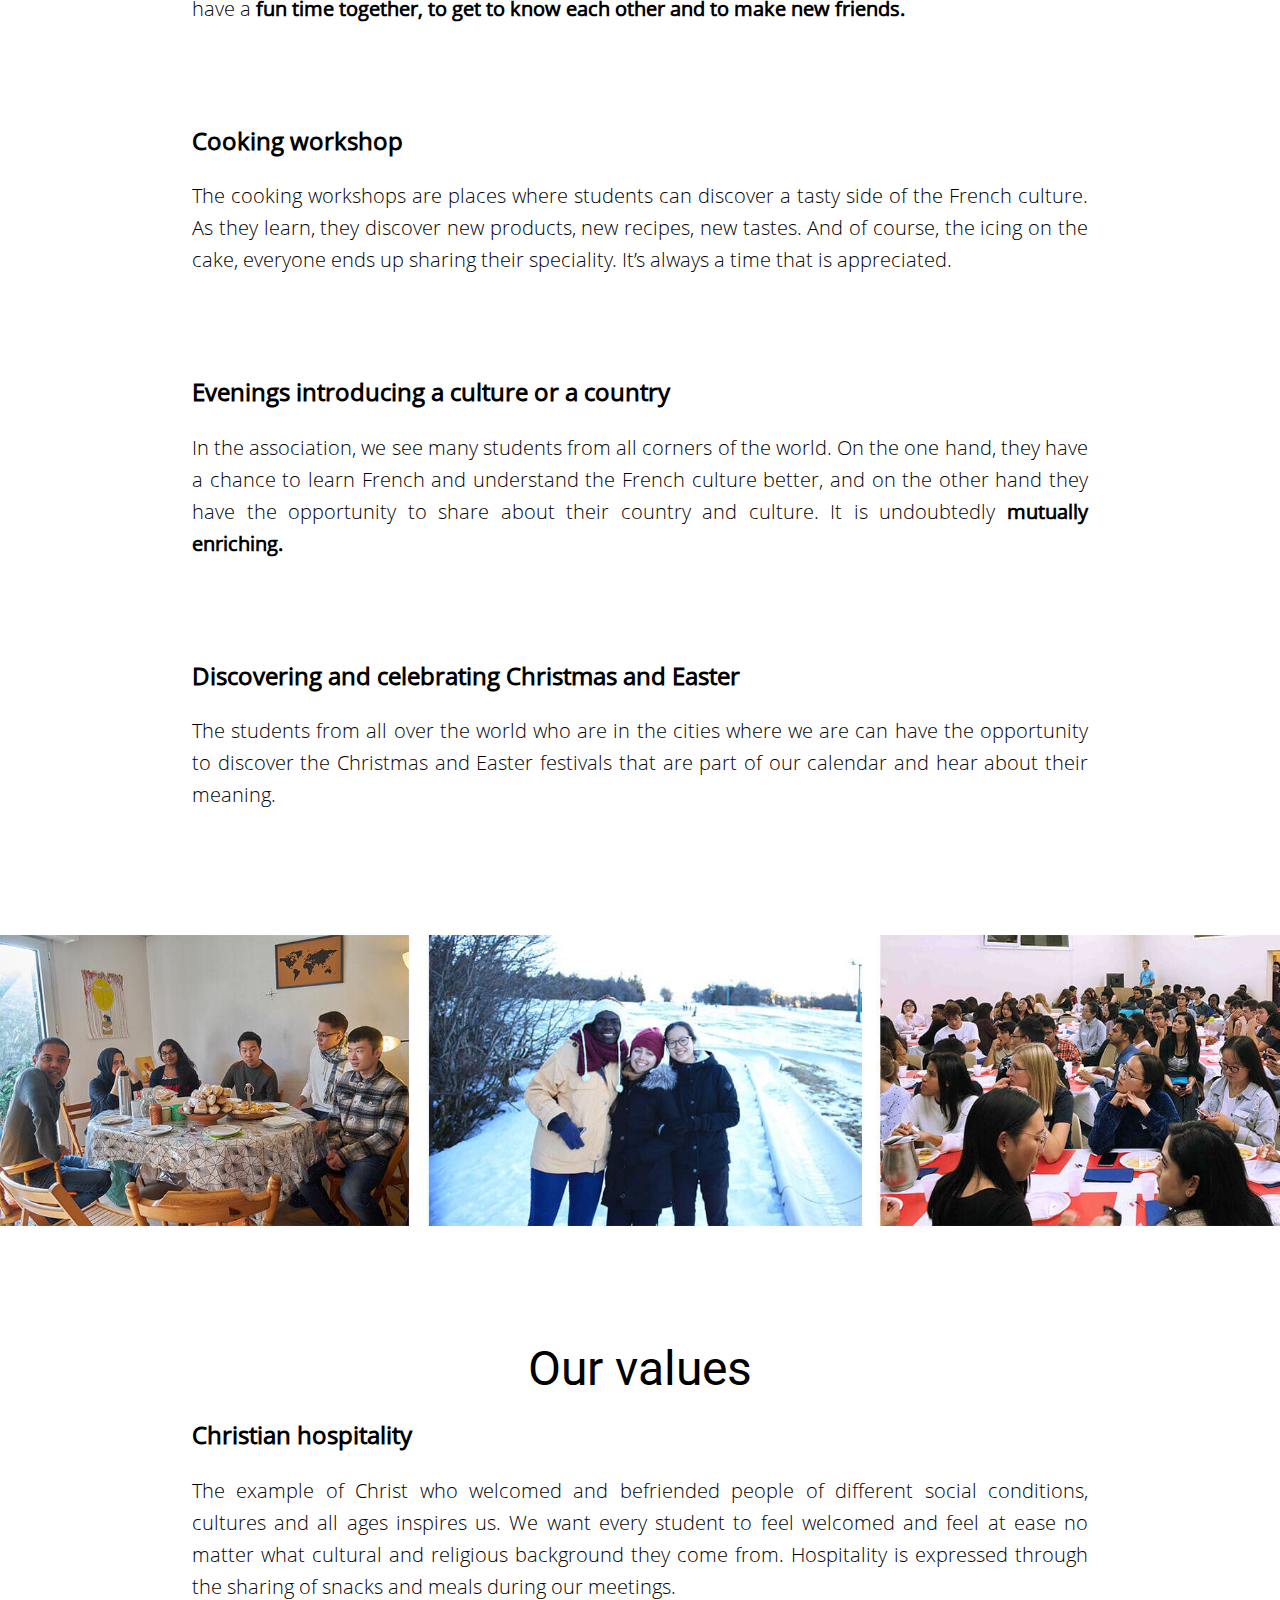
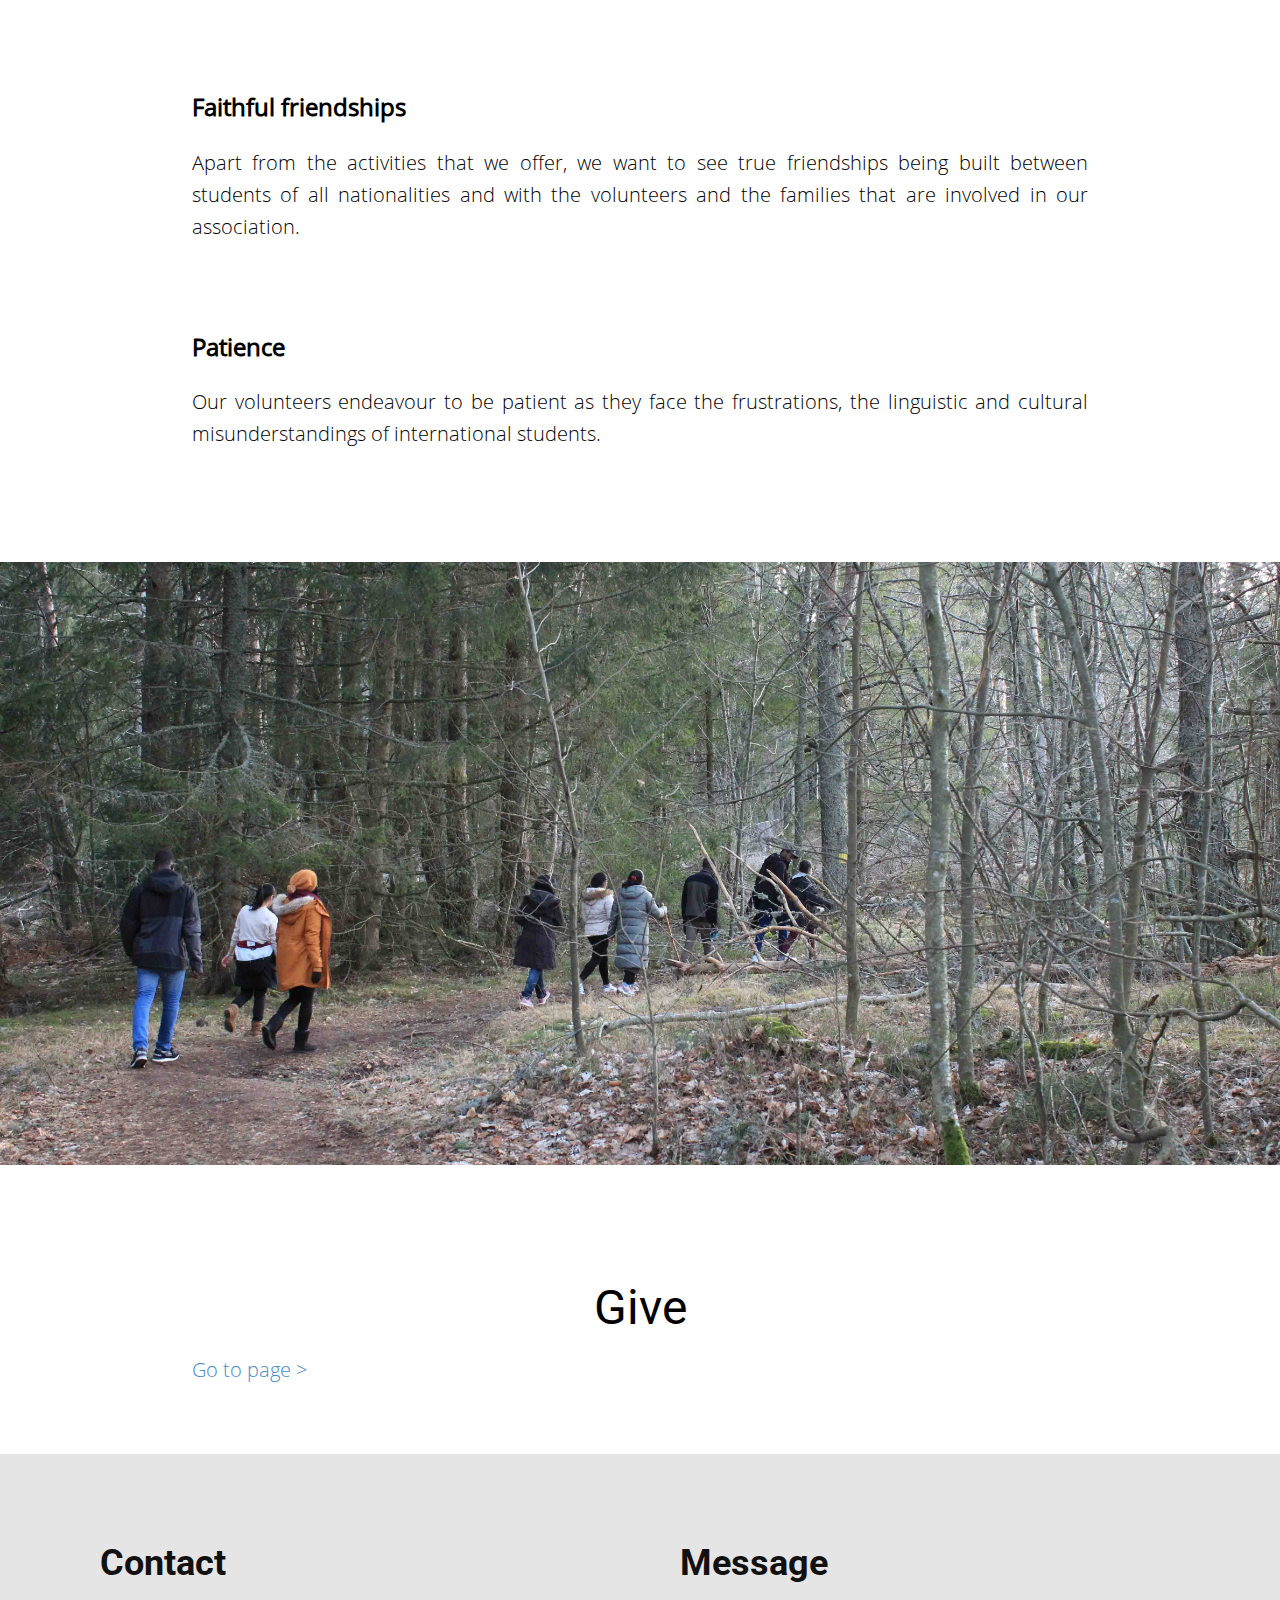
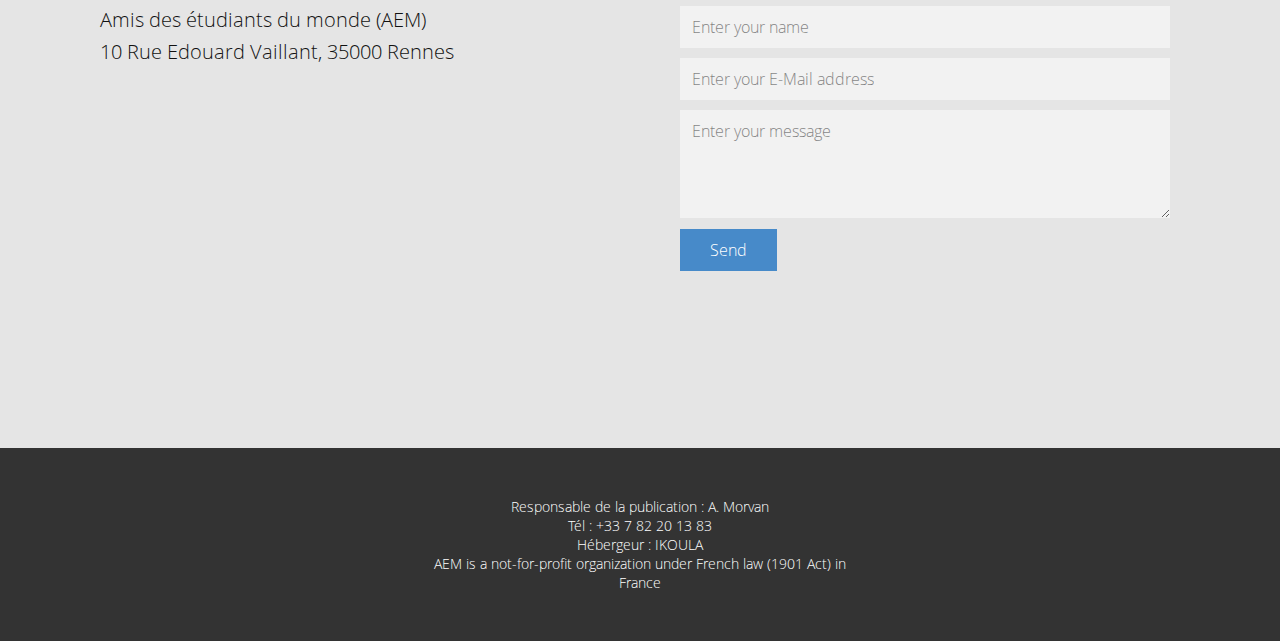
==== commit 6ddf4270: "add donner in the nav" ====
--- a/en.html
+++ b/en.html
@@ -35,6 +35,7 @@
           <li class="nav-item"><a class="nav-link" href="#activiteprincipale">Our main activity</a></li>
           <li class="nav-item"><a class="nav-link" href="#autresactivites">Other activities</a></li>
           <li class="nav-item"><a class="nav-link" href="#valeurs">Our values</a></li>
+          <li class="nav-item"><a class="nav-link" href="https://www.helloasso.com/associations/amis-des-etudiants-du-monde/formulaires/1">Give</a></li>
           <li class="nav-item"><a class="nav-link" href="#sec-b168">Contact</a></li>
           <li class="nav-item"><a class="nav-link" href="index.html">Version Française</a></li>
         </ul>
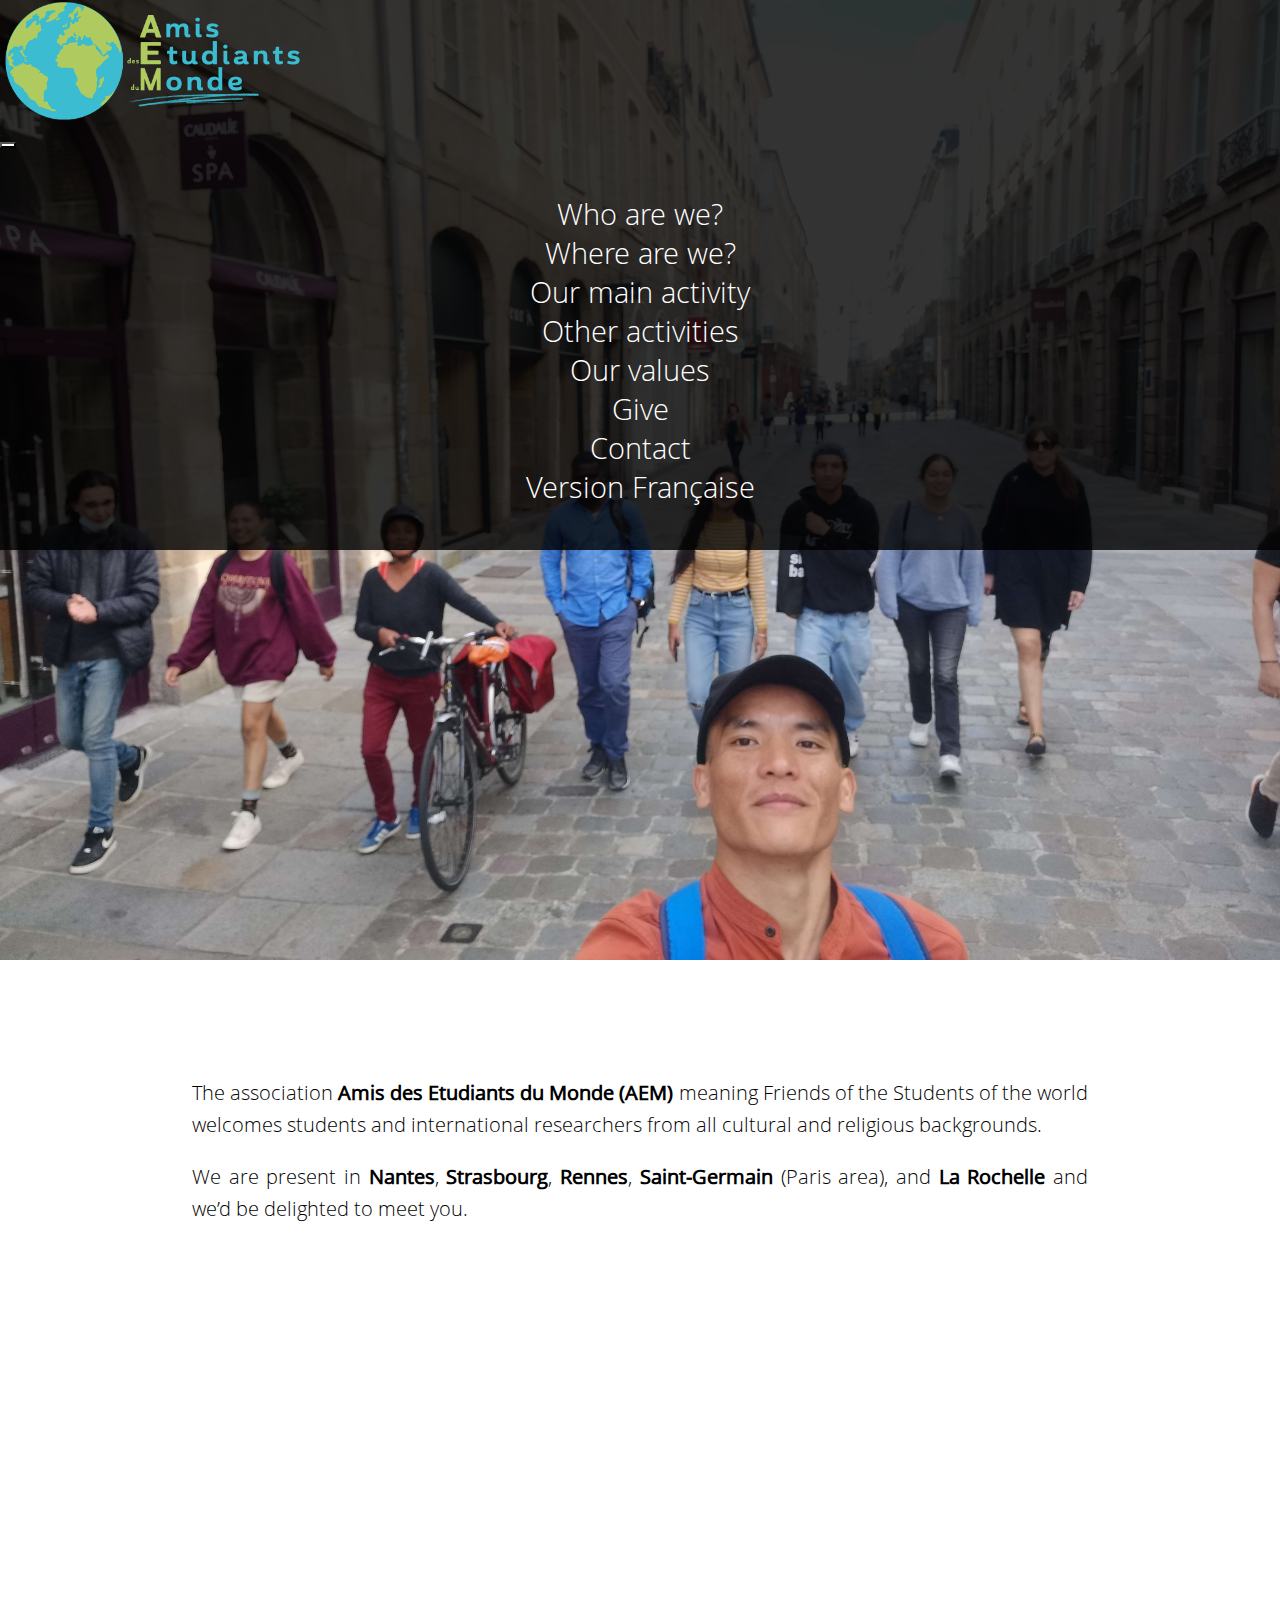
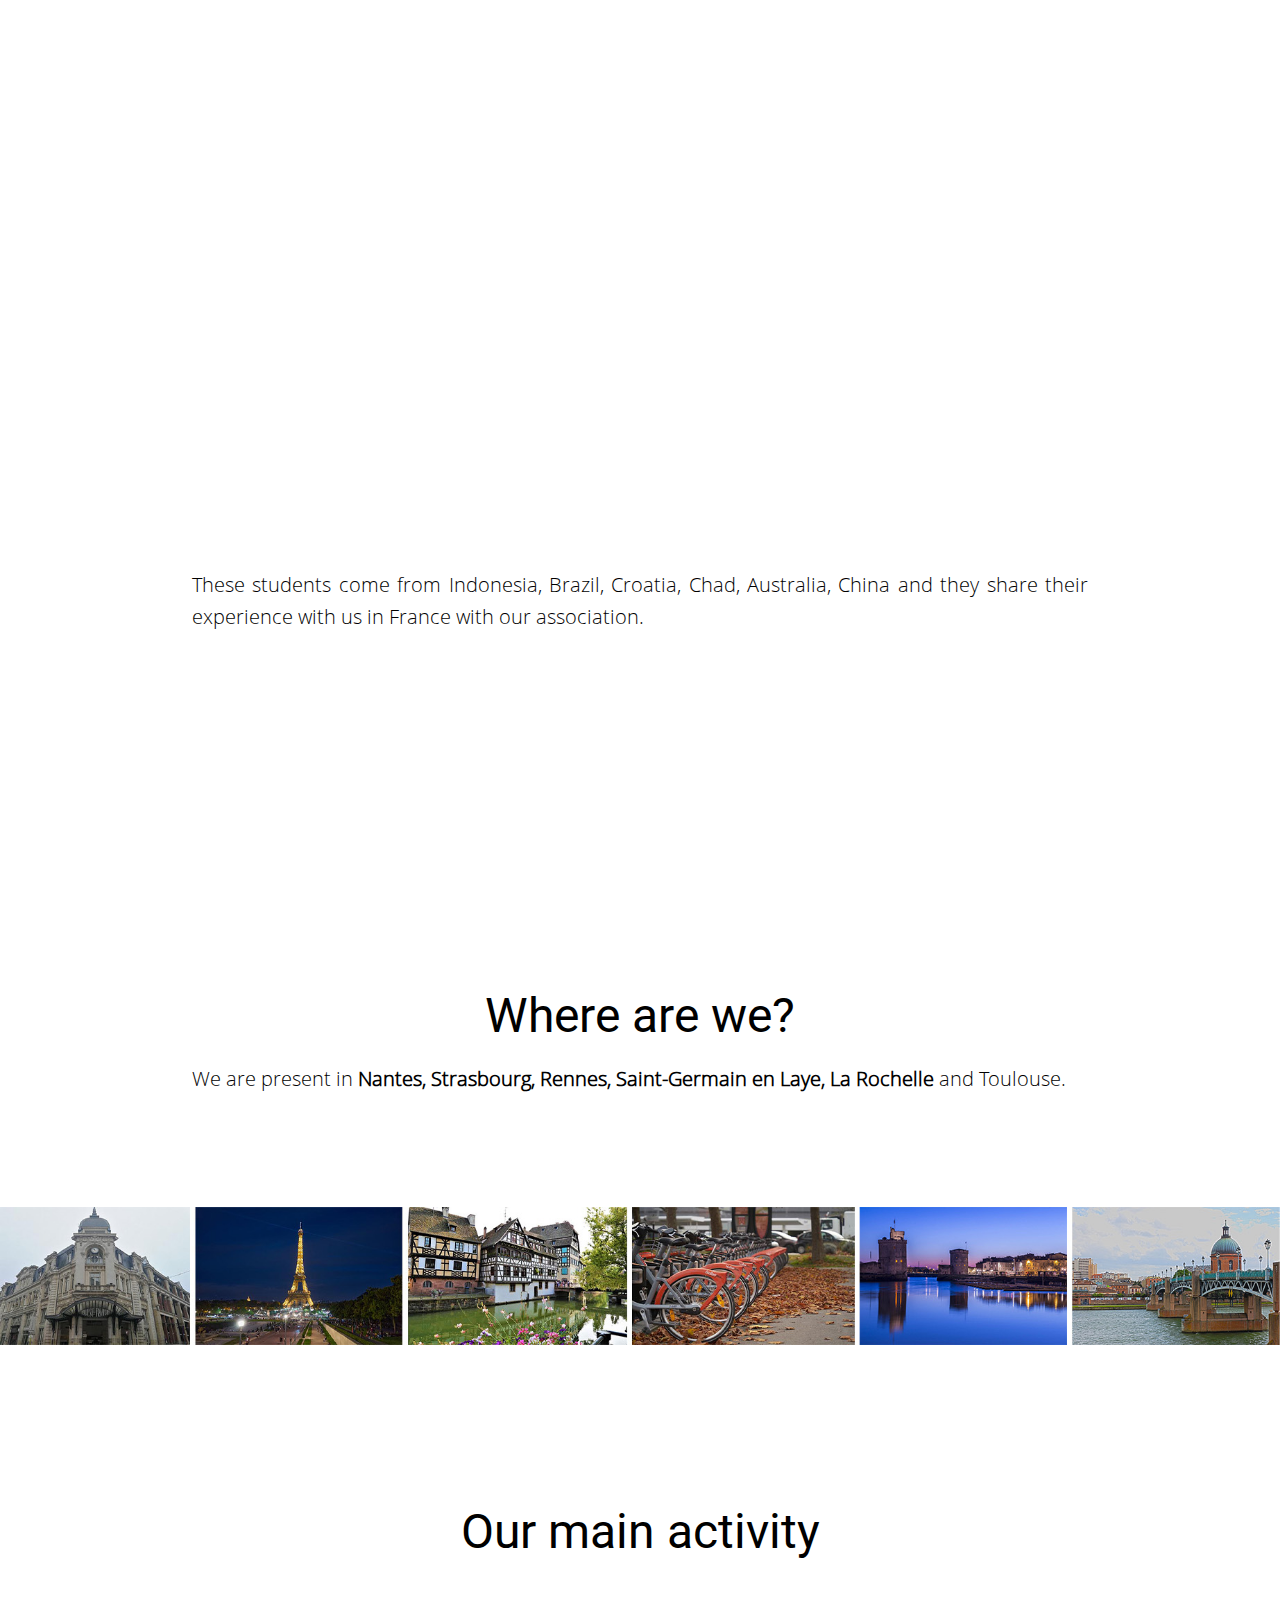
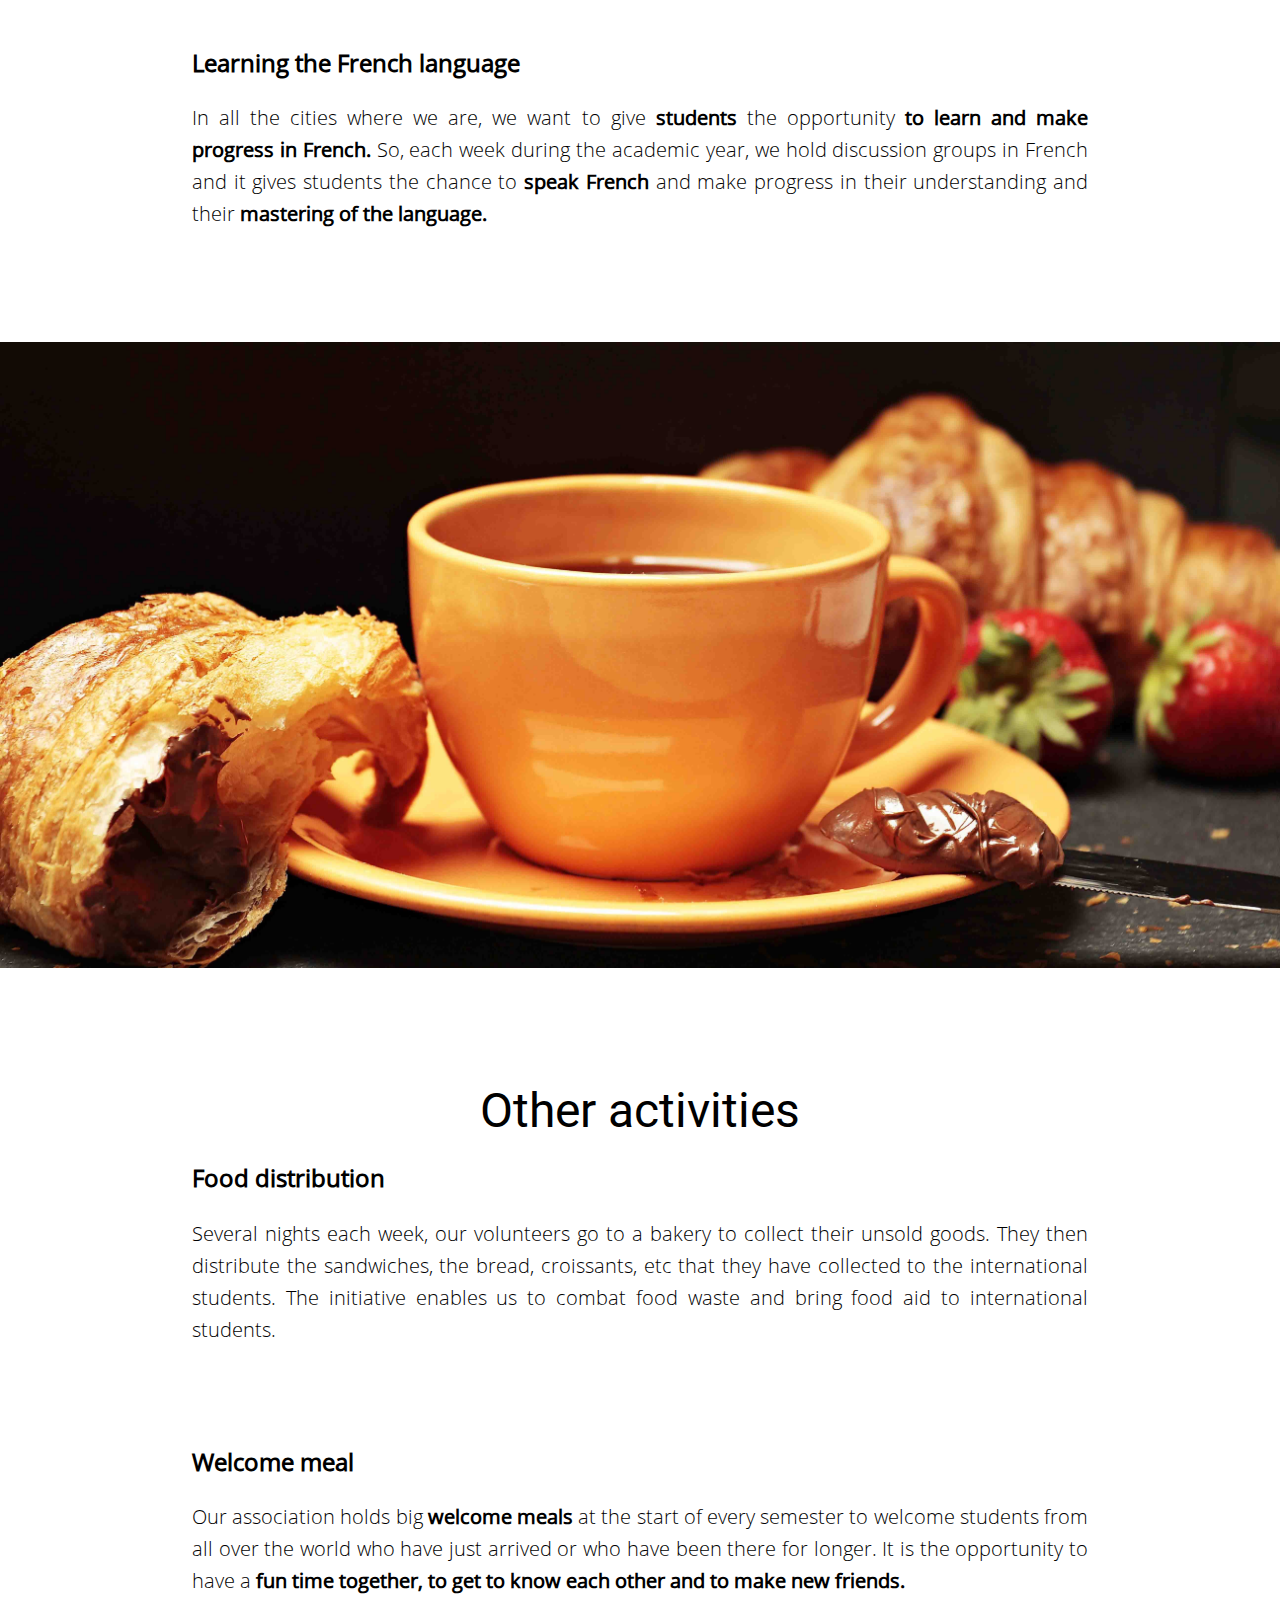
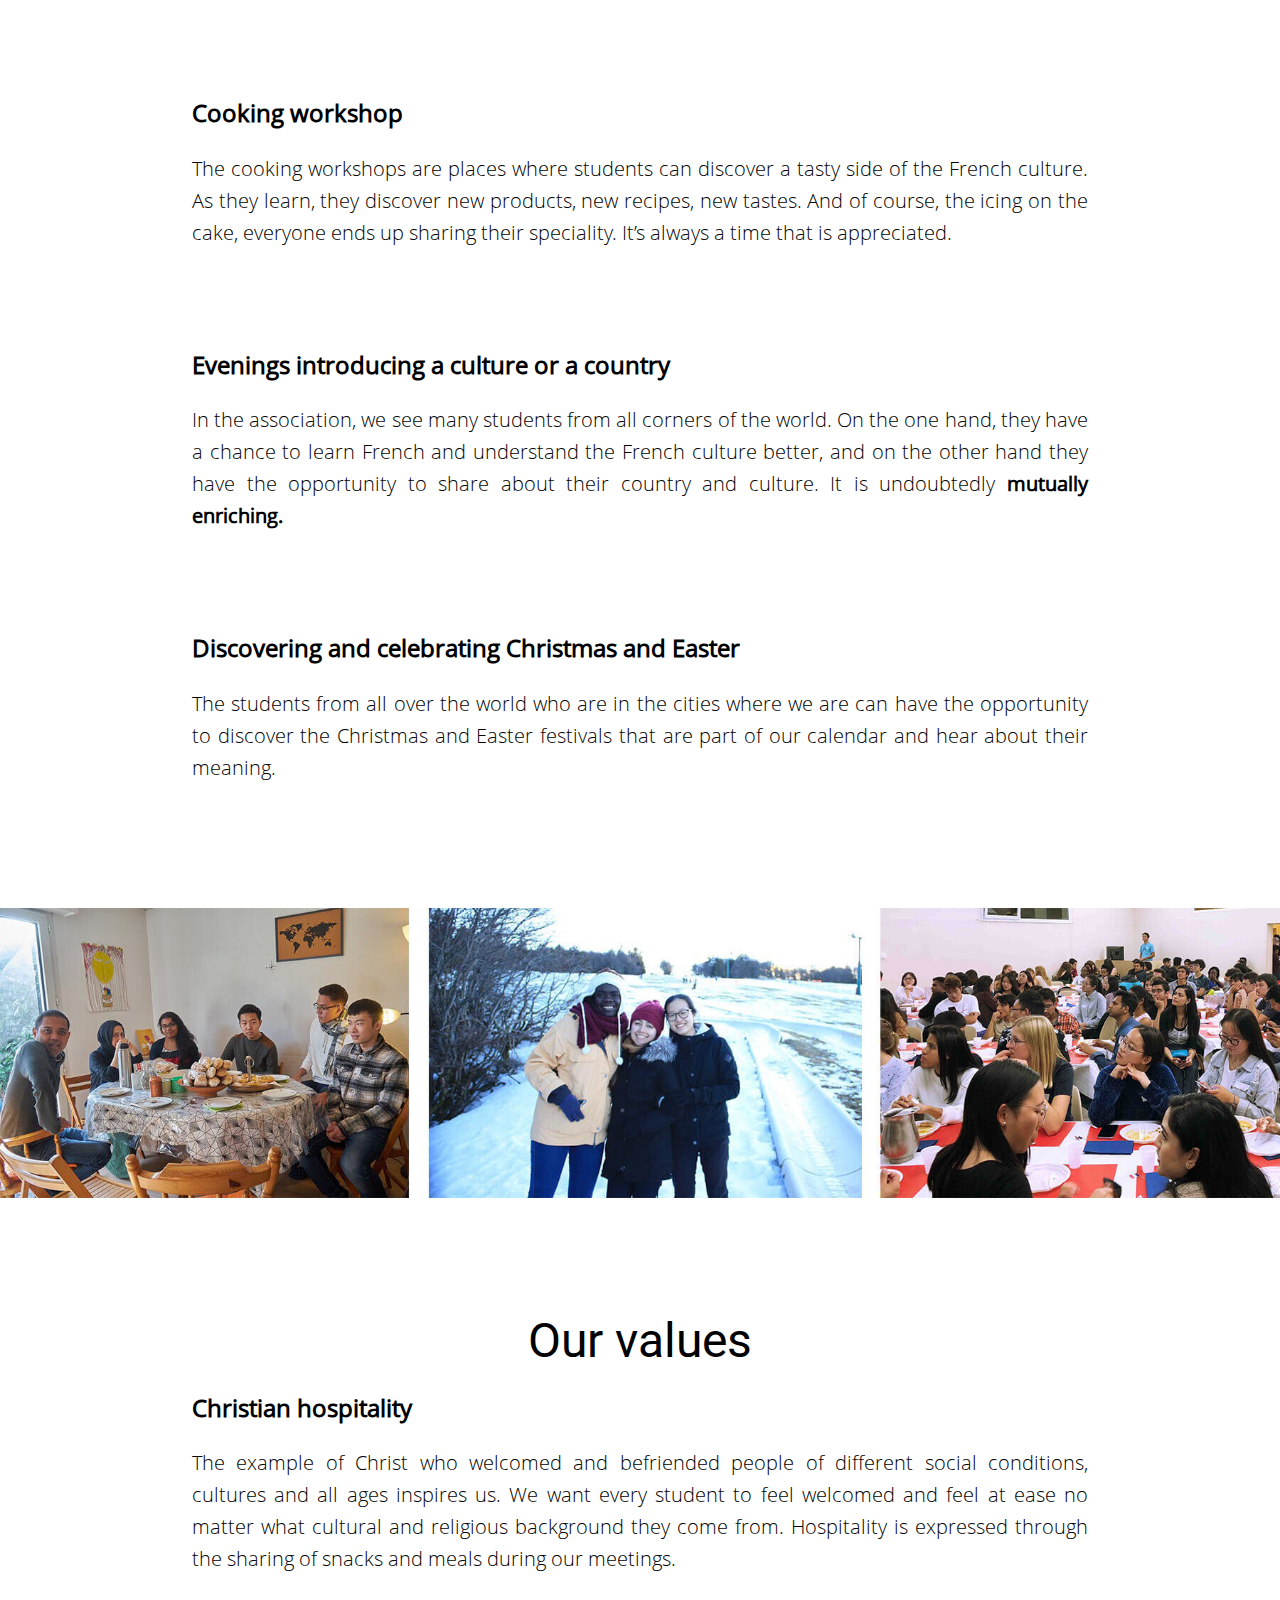
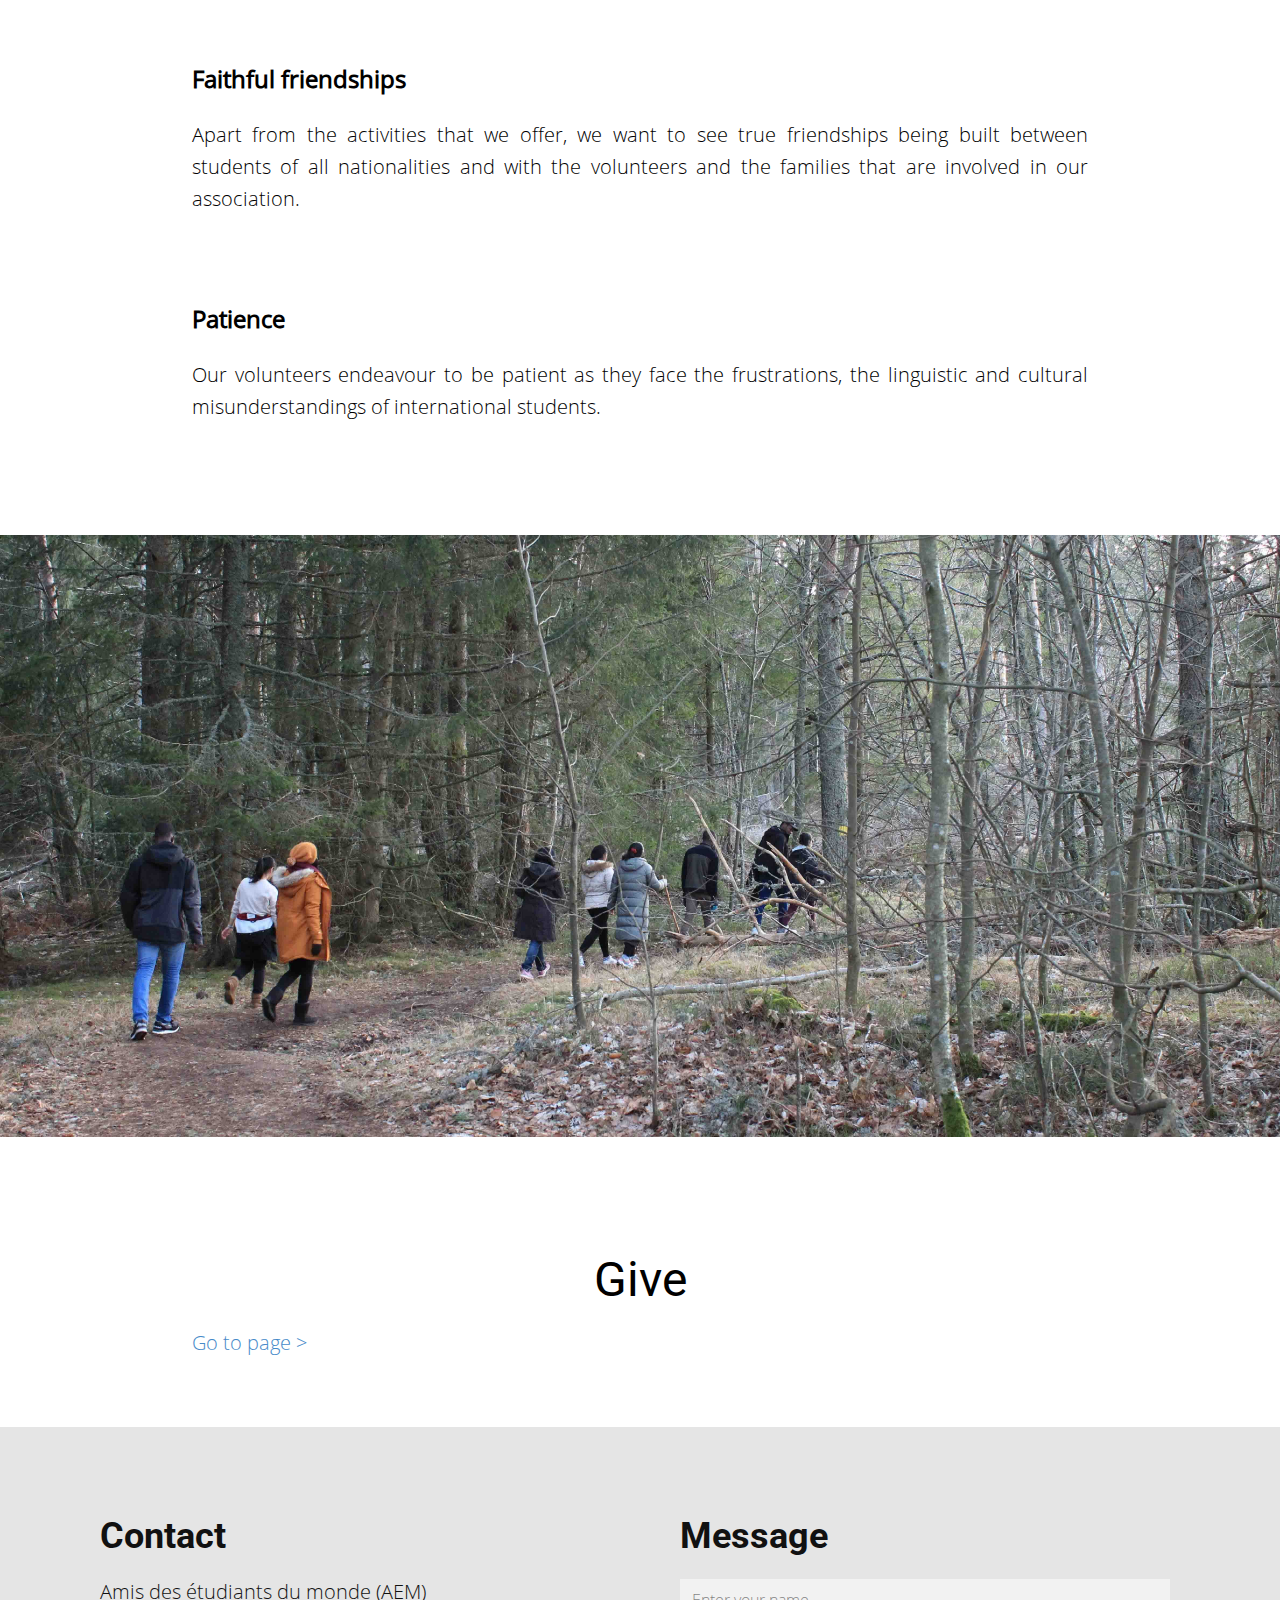
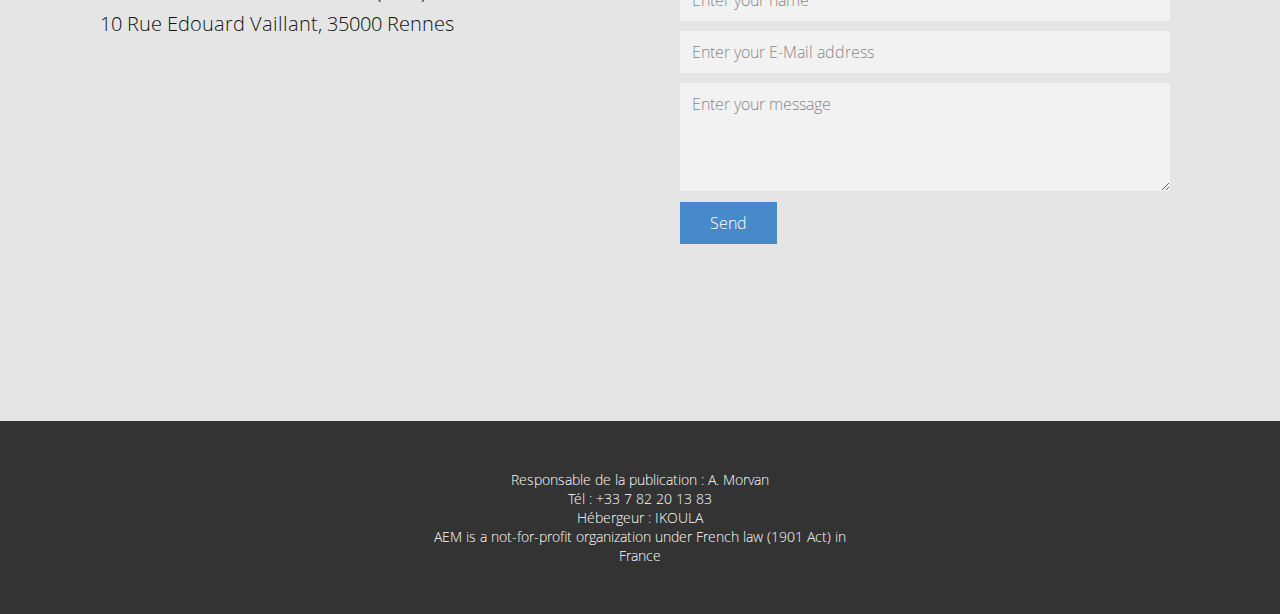
==== commit df4cada9: "add La Rochelle" ====
--- a/en.html
+++ b/en.html
@@ -114,7 +114,7 @@
       <br /><br />
       <div id="ousommes" class="section container-fluid">
         <h1>Where are we?</h1>
-        <p>We are present in Nantes, Strasbourg, Rennes, Saint-Germain en Laye and La Rochelle.</p>
+        <p>We are present in <b>Nantes, Strasbourg, Rennes, Saint-Germain en Laye, La Rochelle</b> and Toulouse.</p>
         <br /><br />
       </div>
 
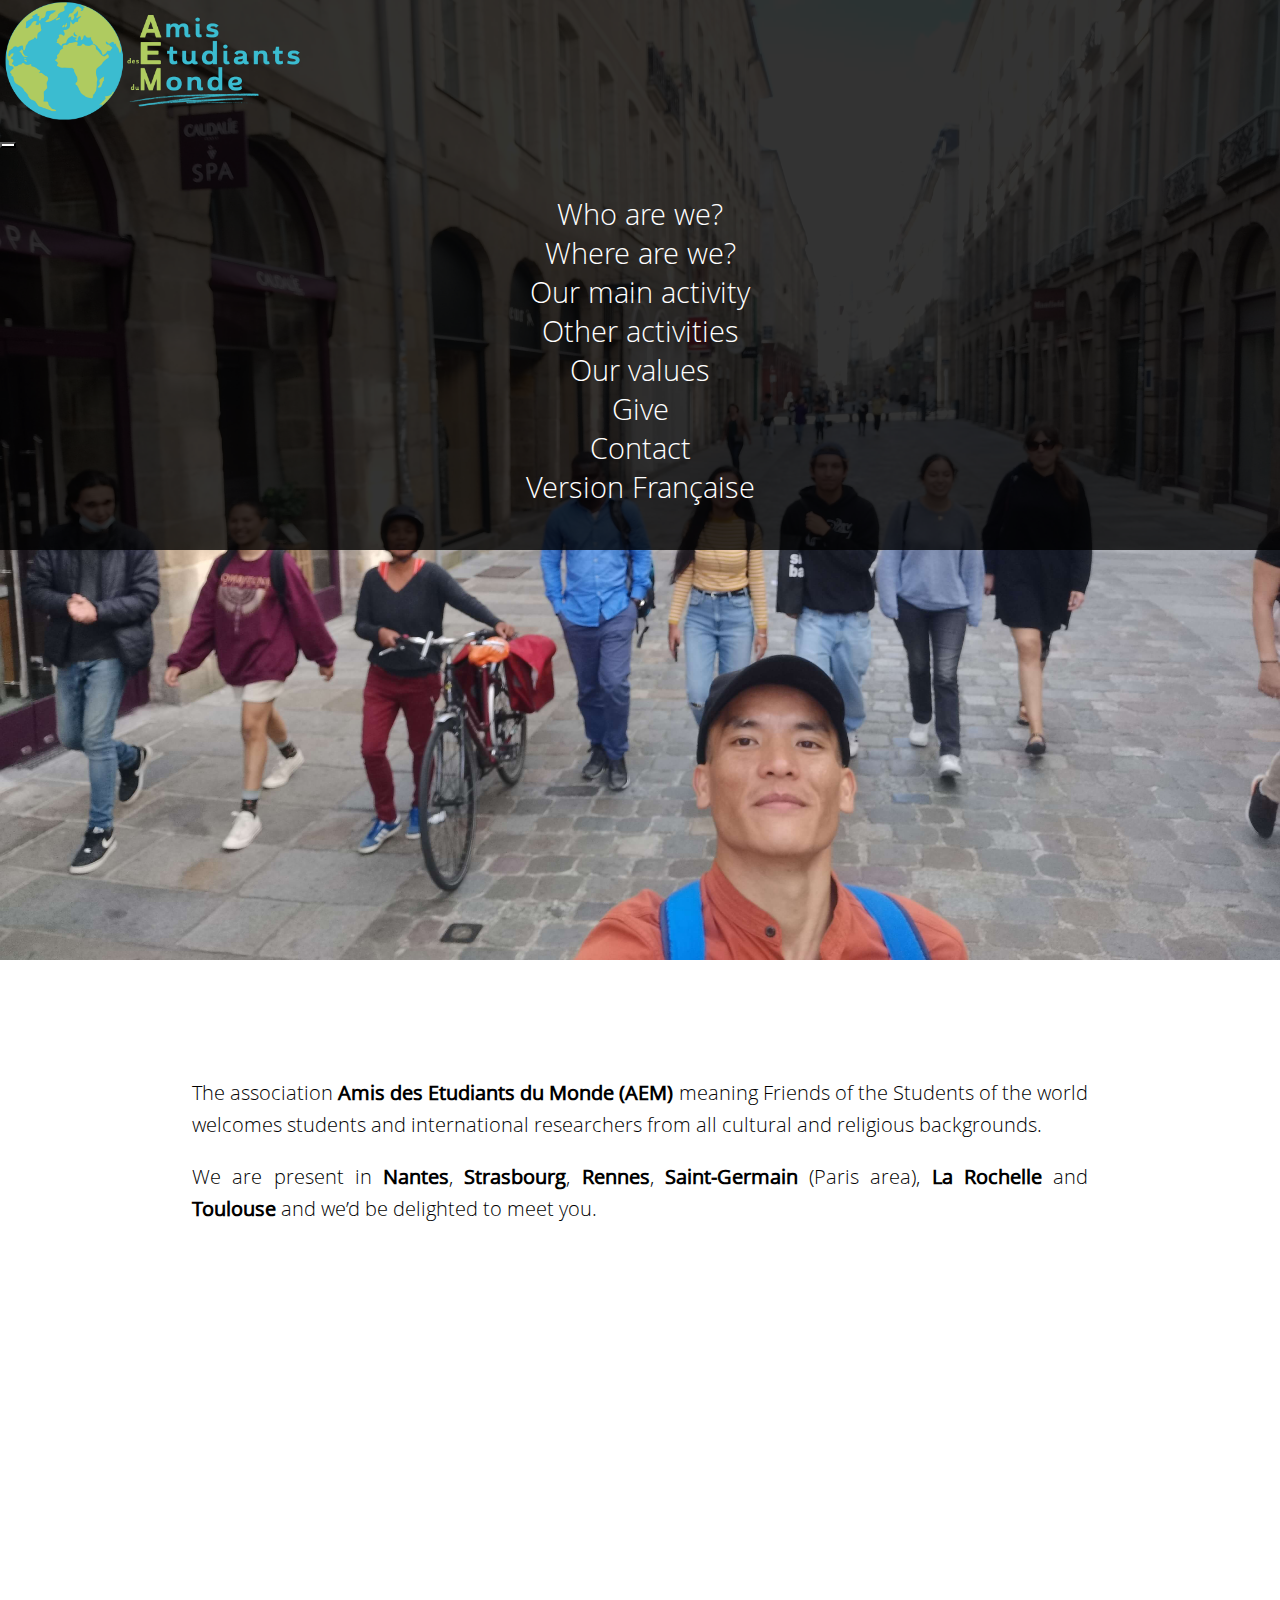
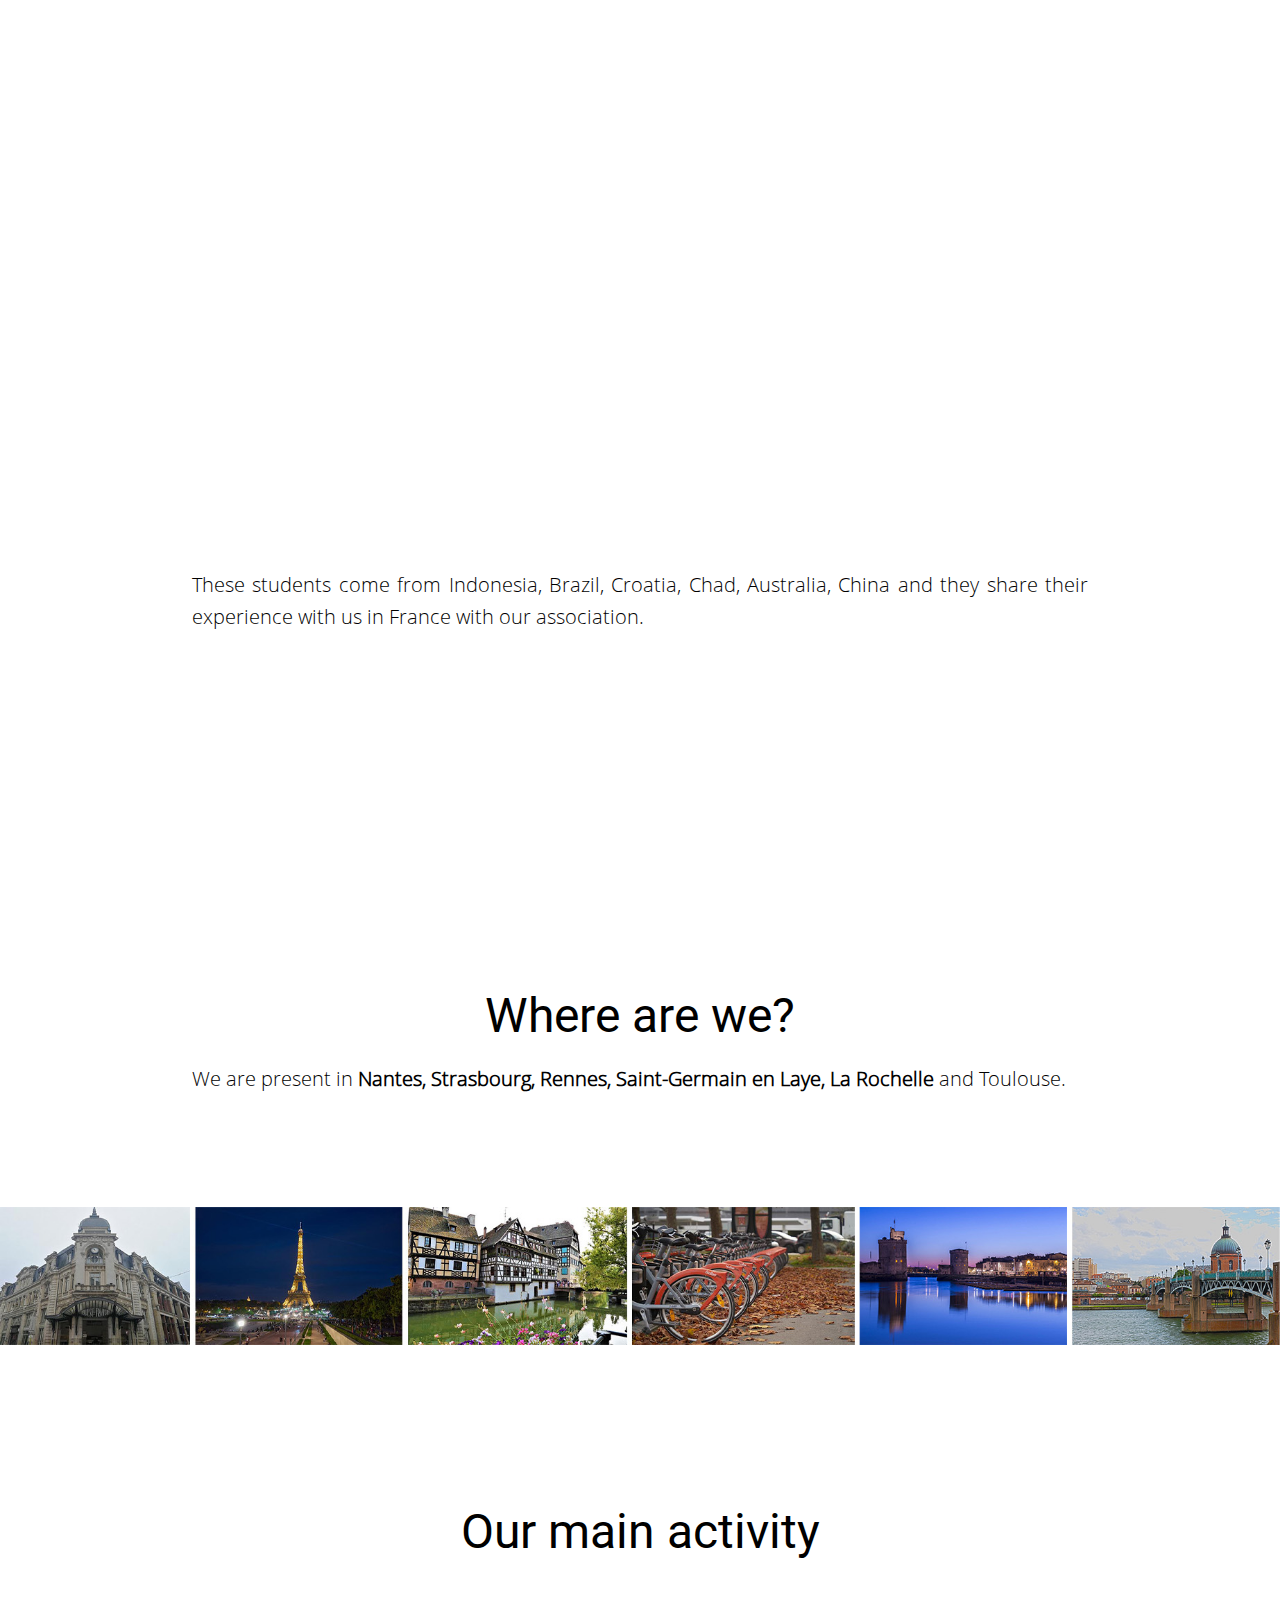
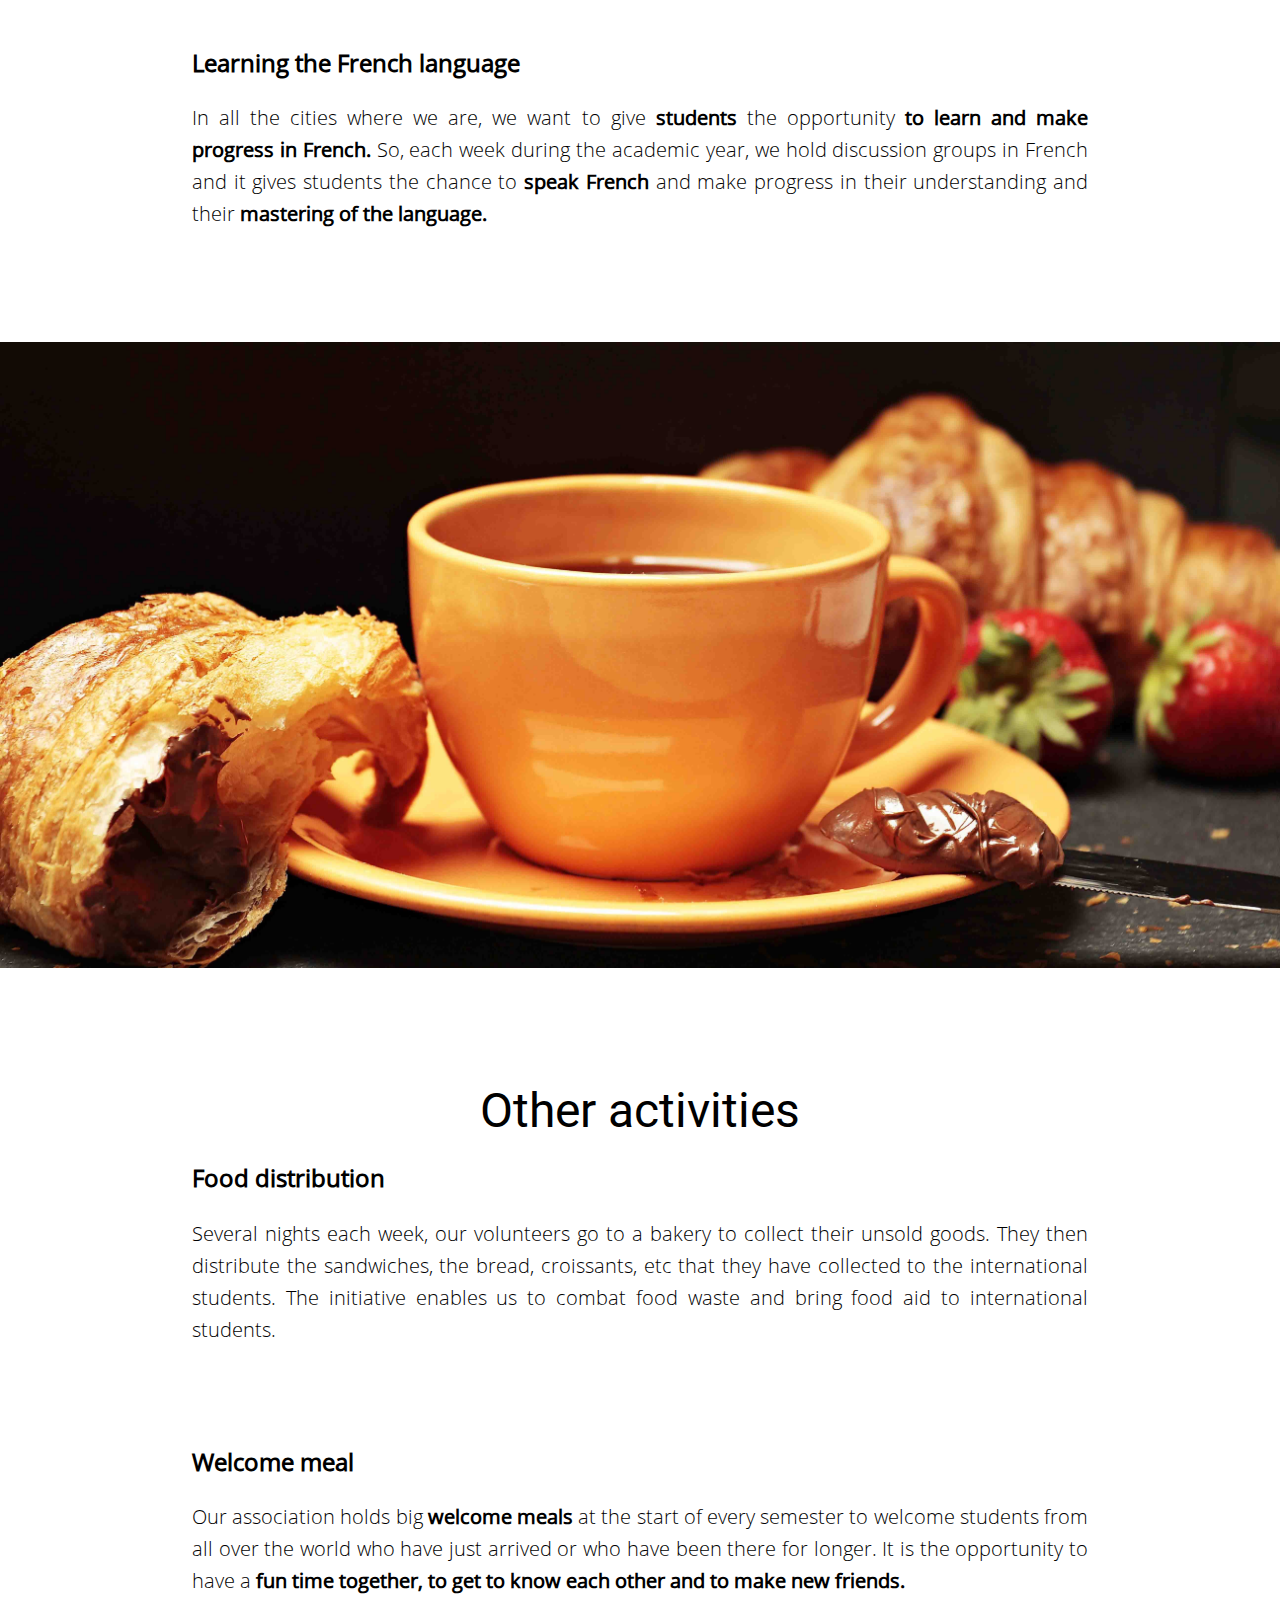
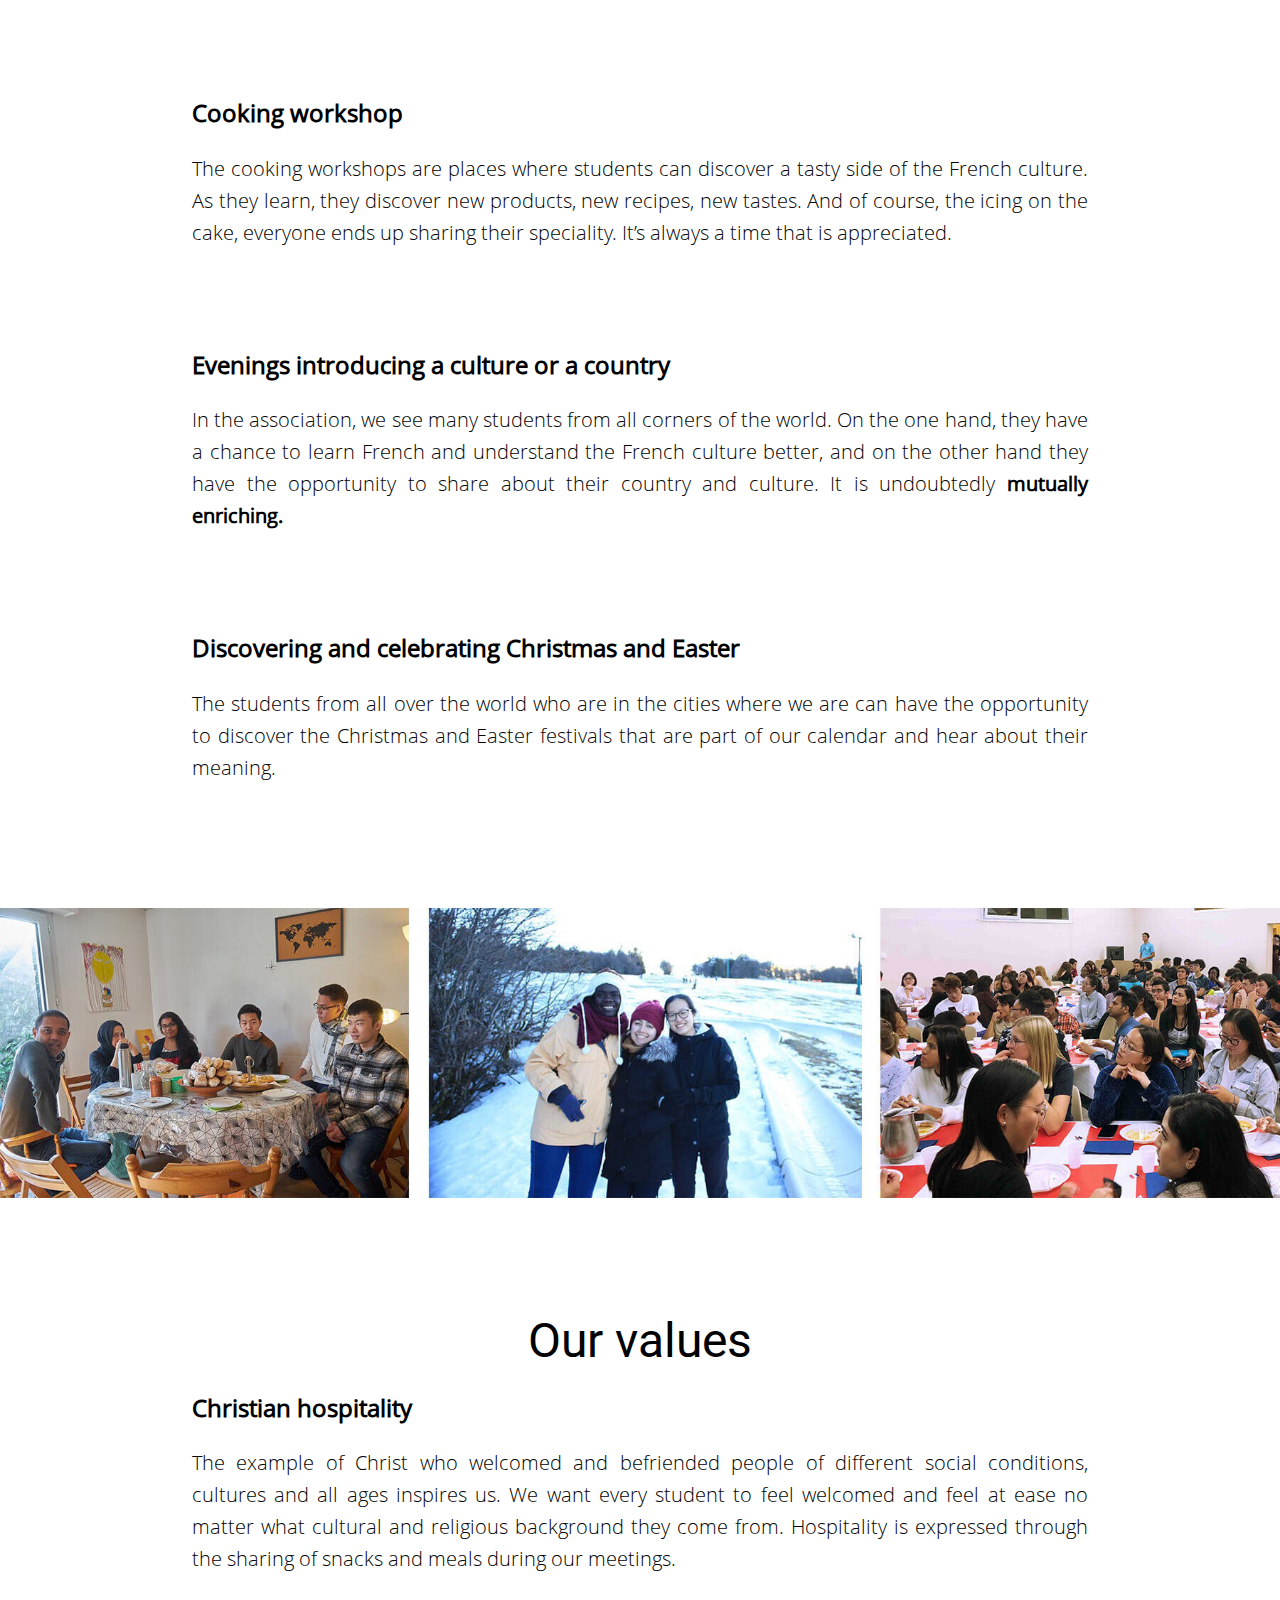
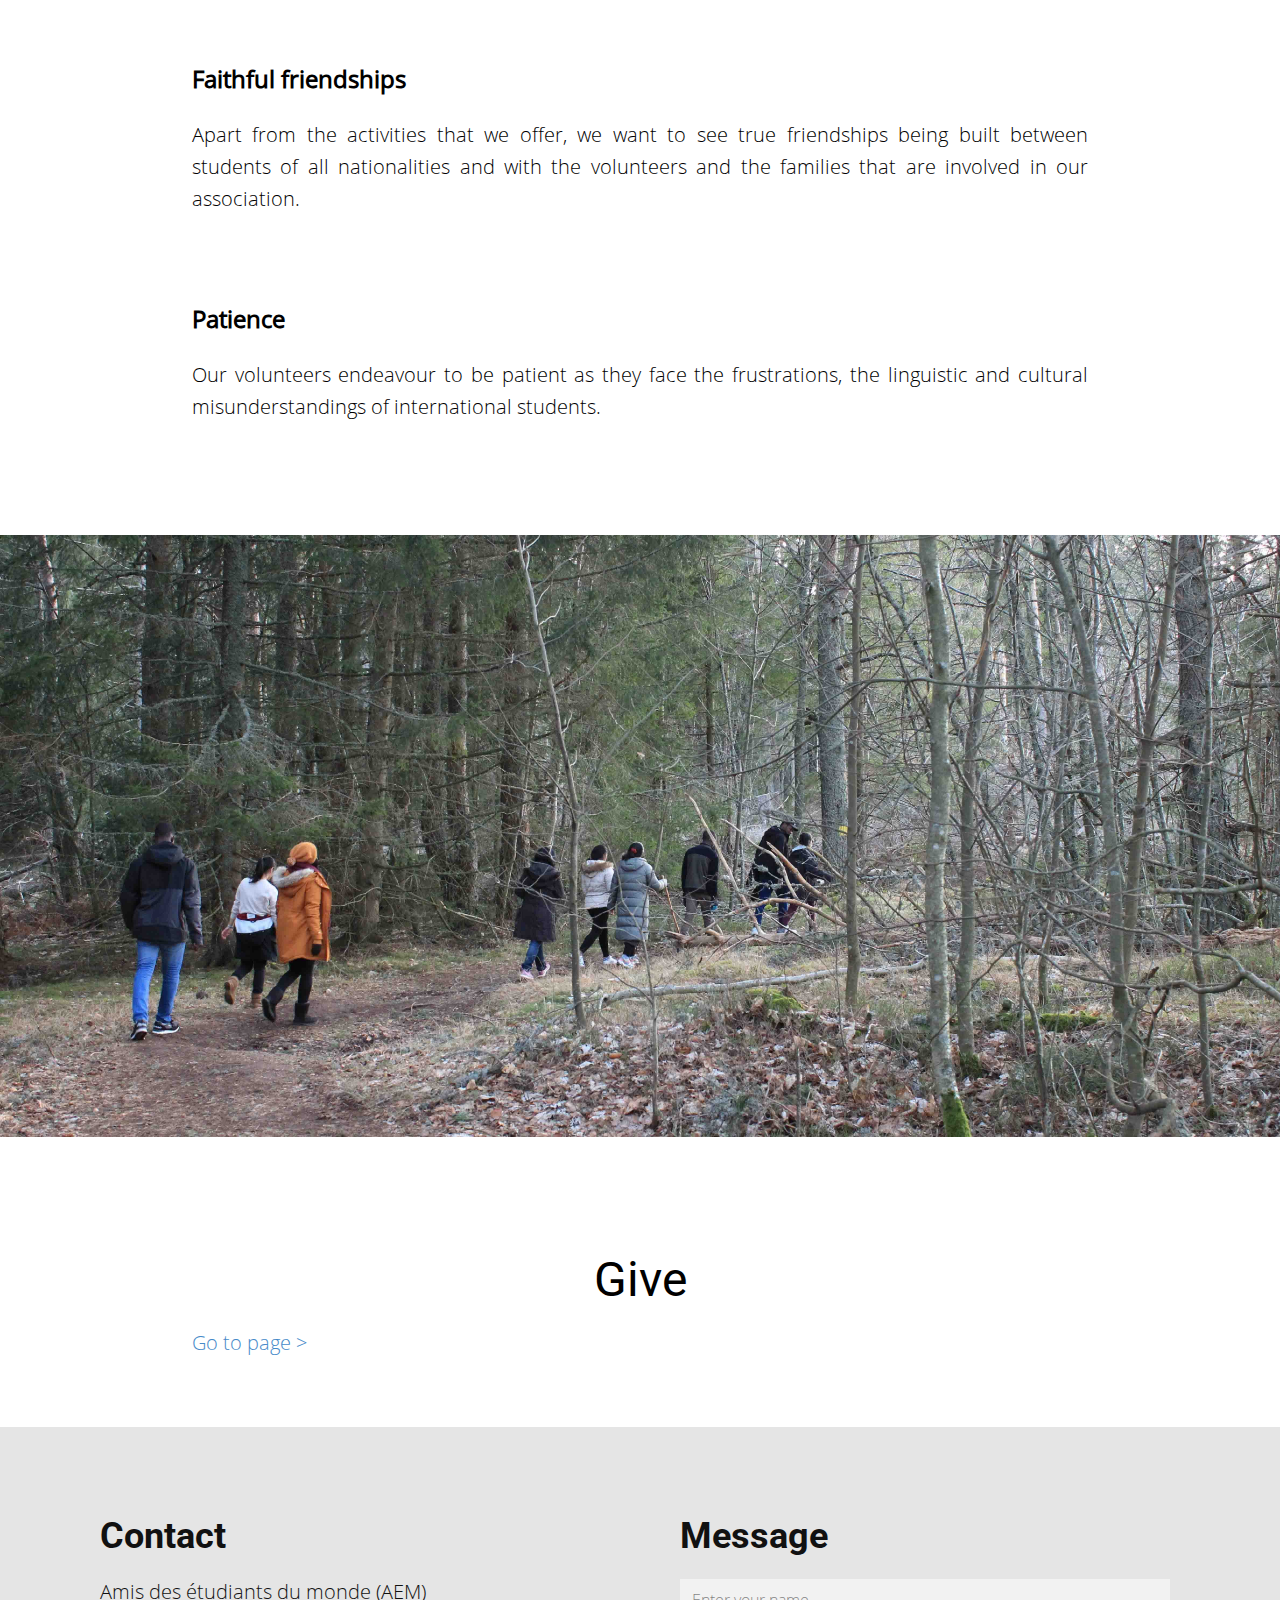
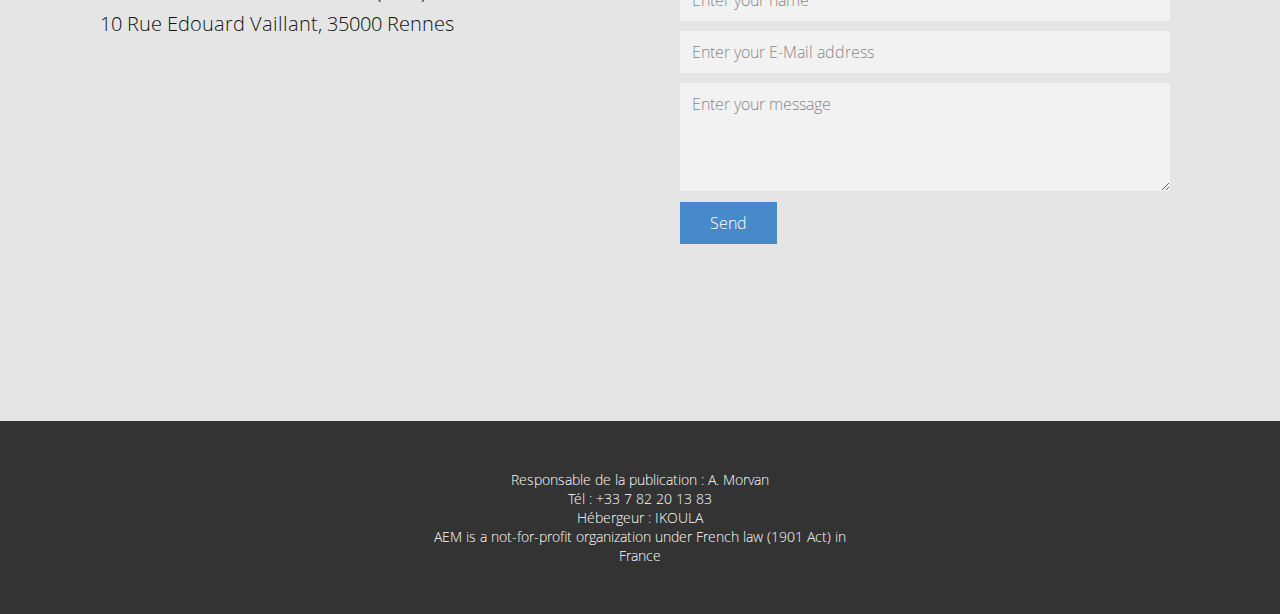
==== commit 3cd24672: "add toulouse in en" ====
--- a/en.html
+++ b/en.html
@@ -56,8 +56,7 @@
         <p>The association <span class="bold">Amis des Etudiants du Monde (AEM) </span> meaning Friends of the Students
           of the world welcomes students and international researchers from all cultural and religious backgrounds.</p>
         <p>We are present in <span class="bold">Nantes</span>, <span class="bold">Strasbourg</span class="bold">, <span
-            class="bold">Rennes</span>, <span class="bold">Saint-Germain</span> (Paris area), and <span class="bold">La
-            Rochelle</span> and we’d be delighted to meet you.</p>
+            class="bold">Rennes</span>, <span class="bold">Saint-Germain</span> (Paris area), <span class="bold">La Rochelle</span> and <span class="bold">Toulouse</span> and we’d be delighted to meet you.</p>
         <br />
         <br />
       </div>
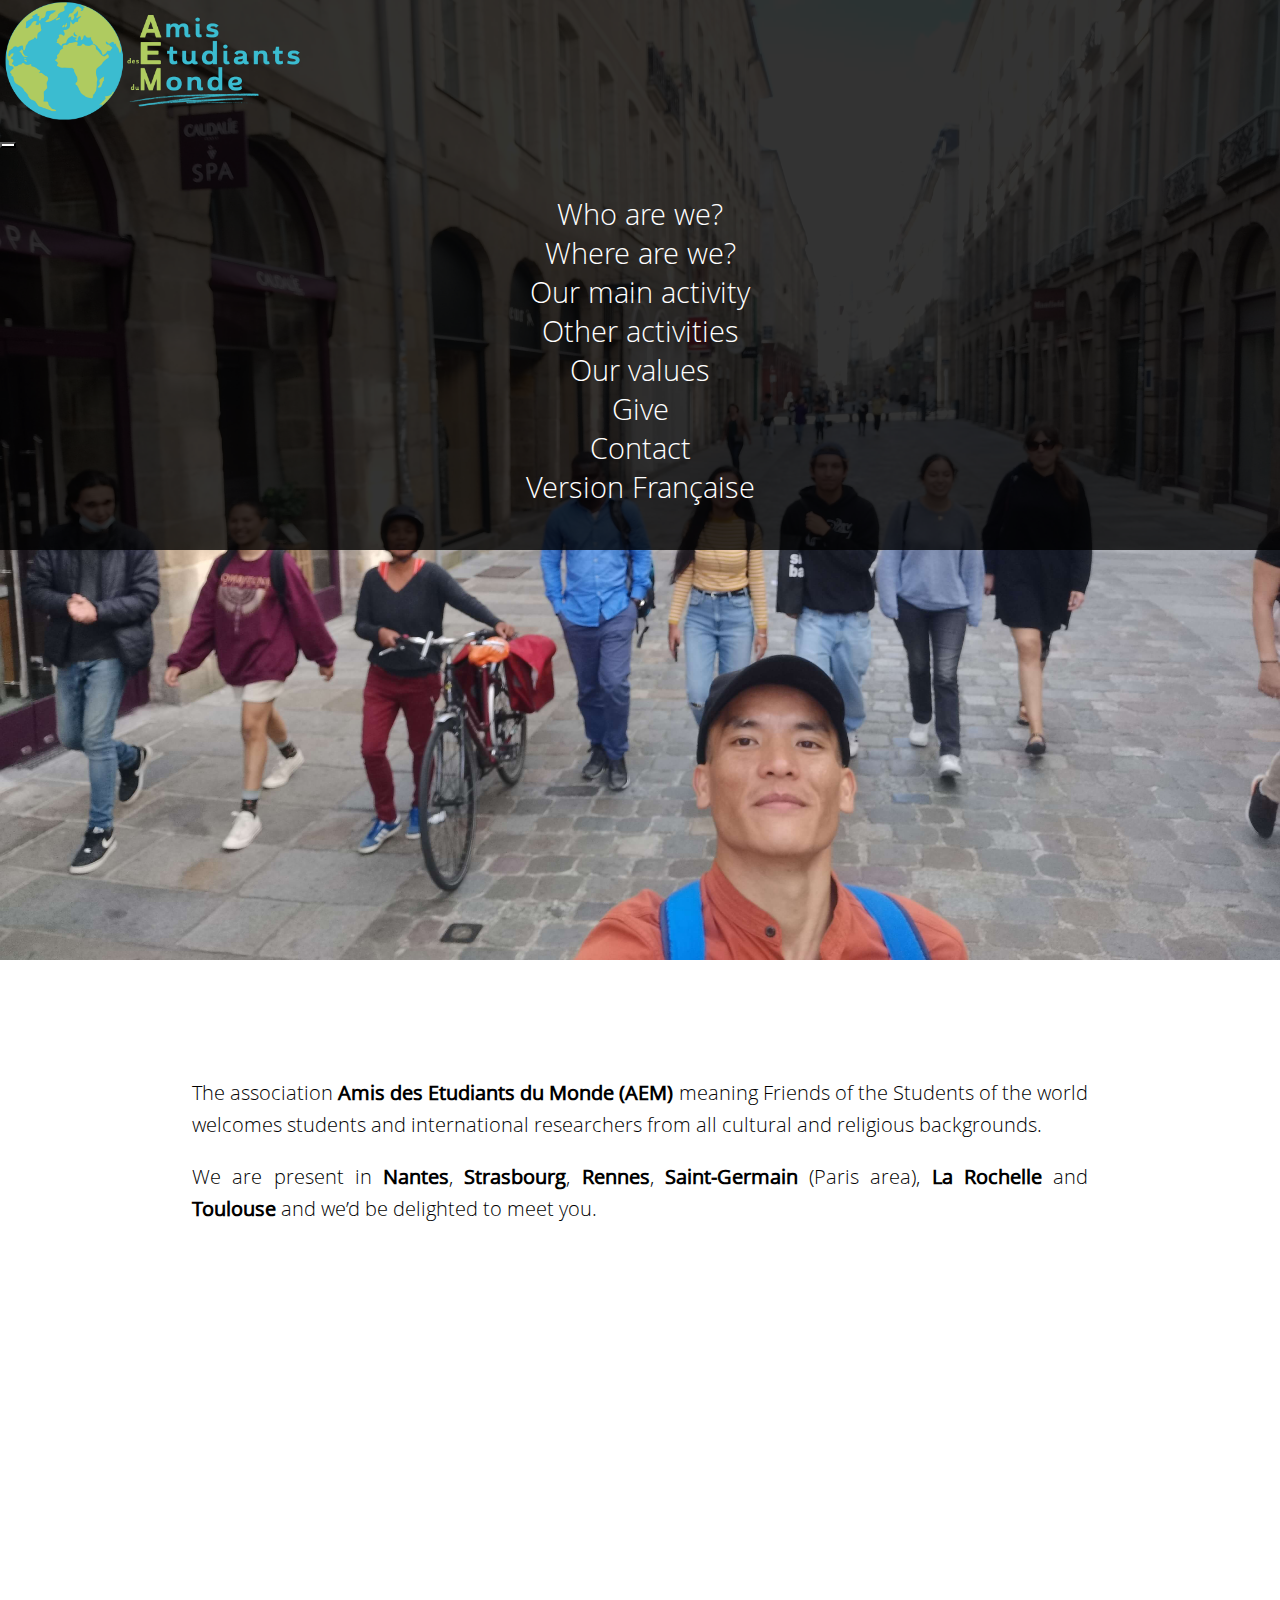
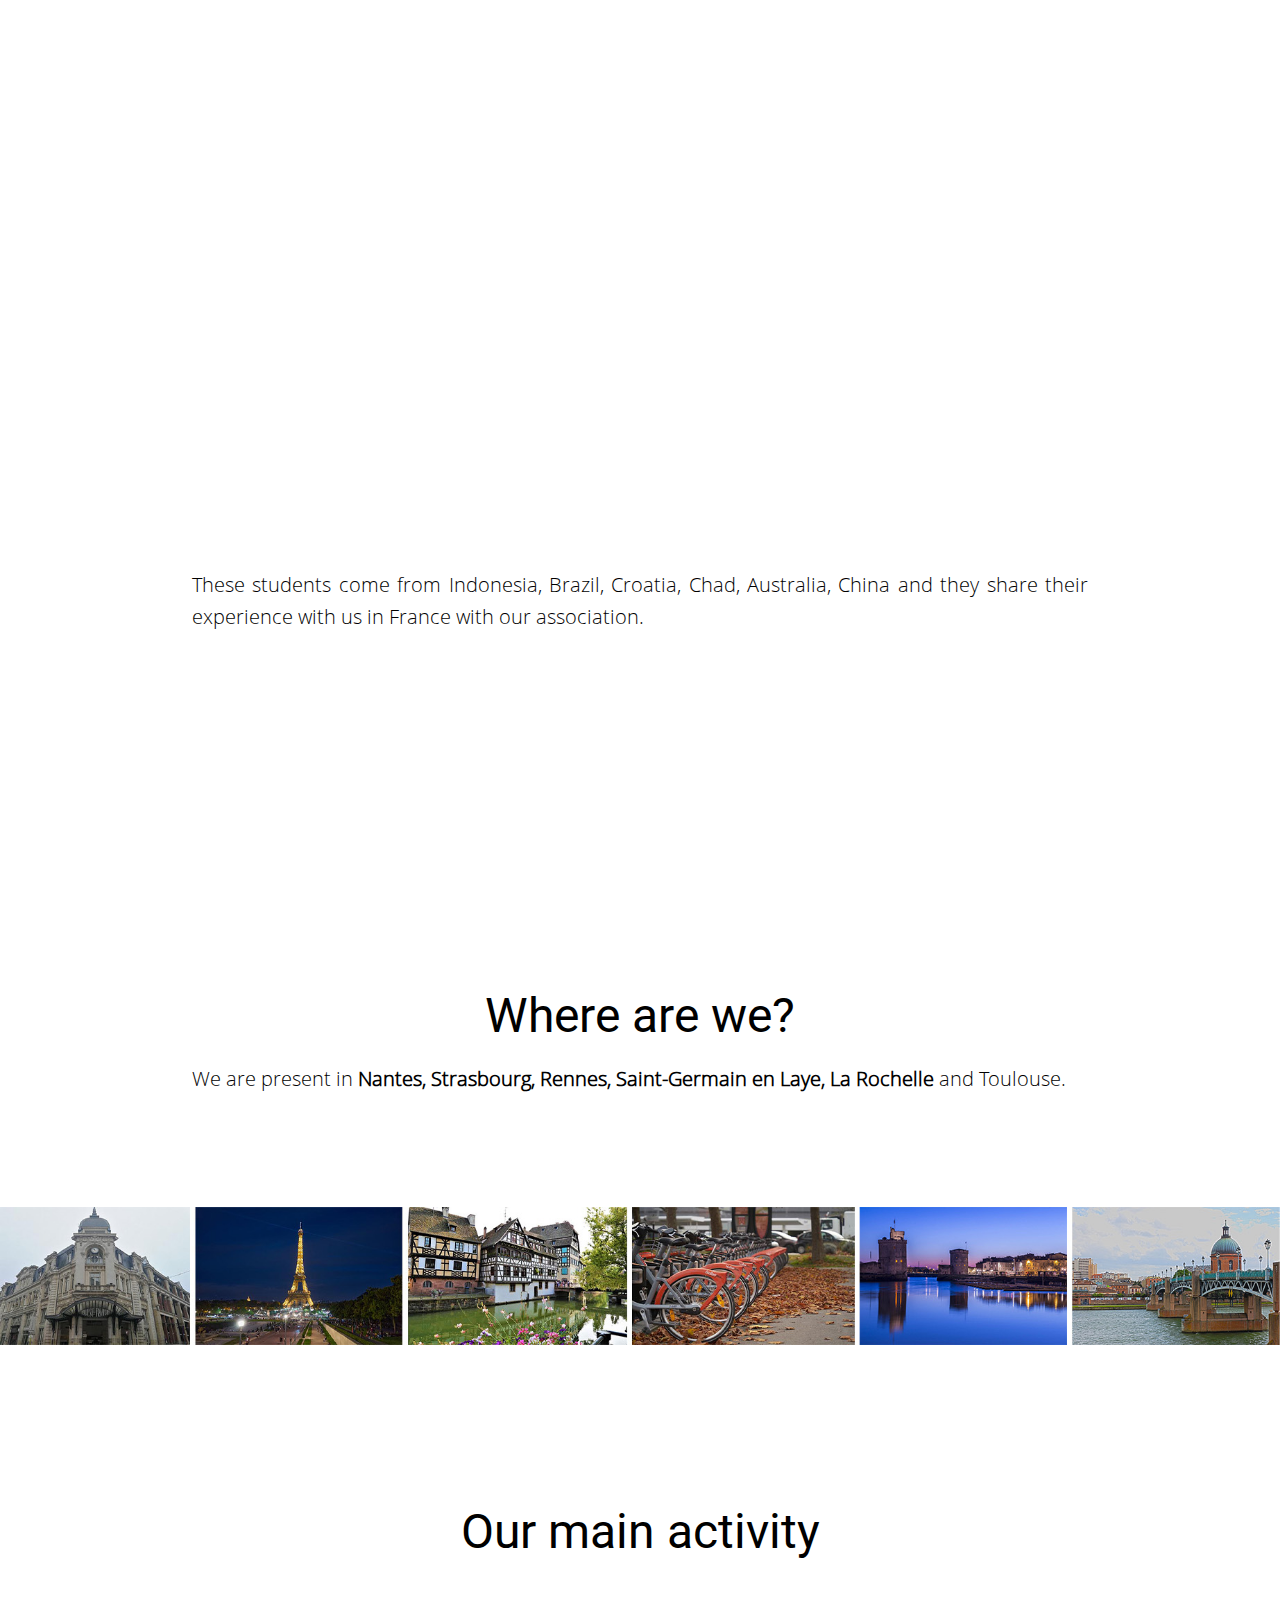
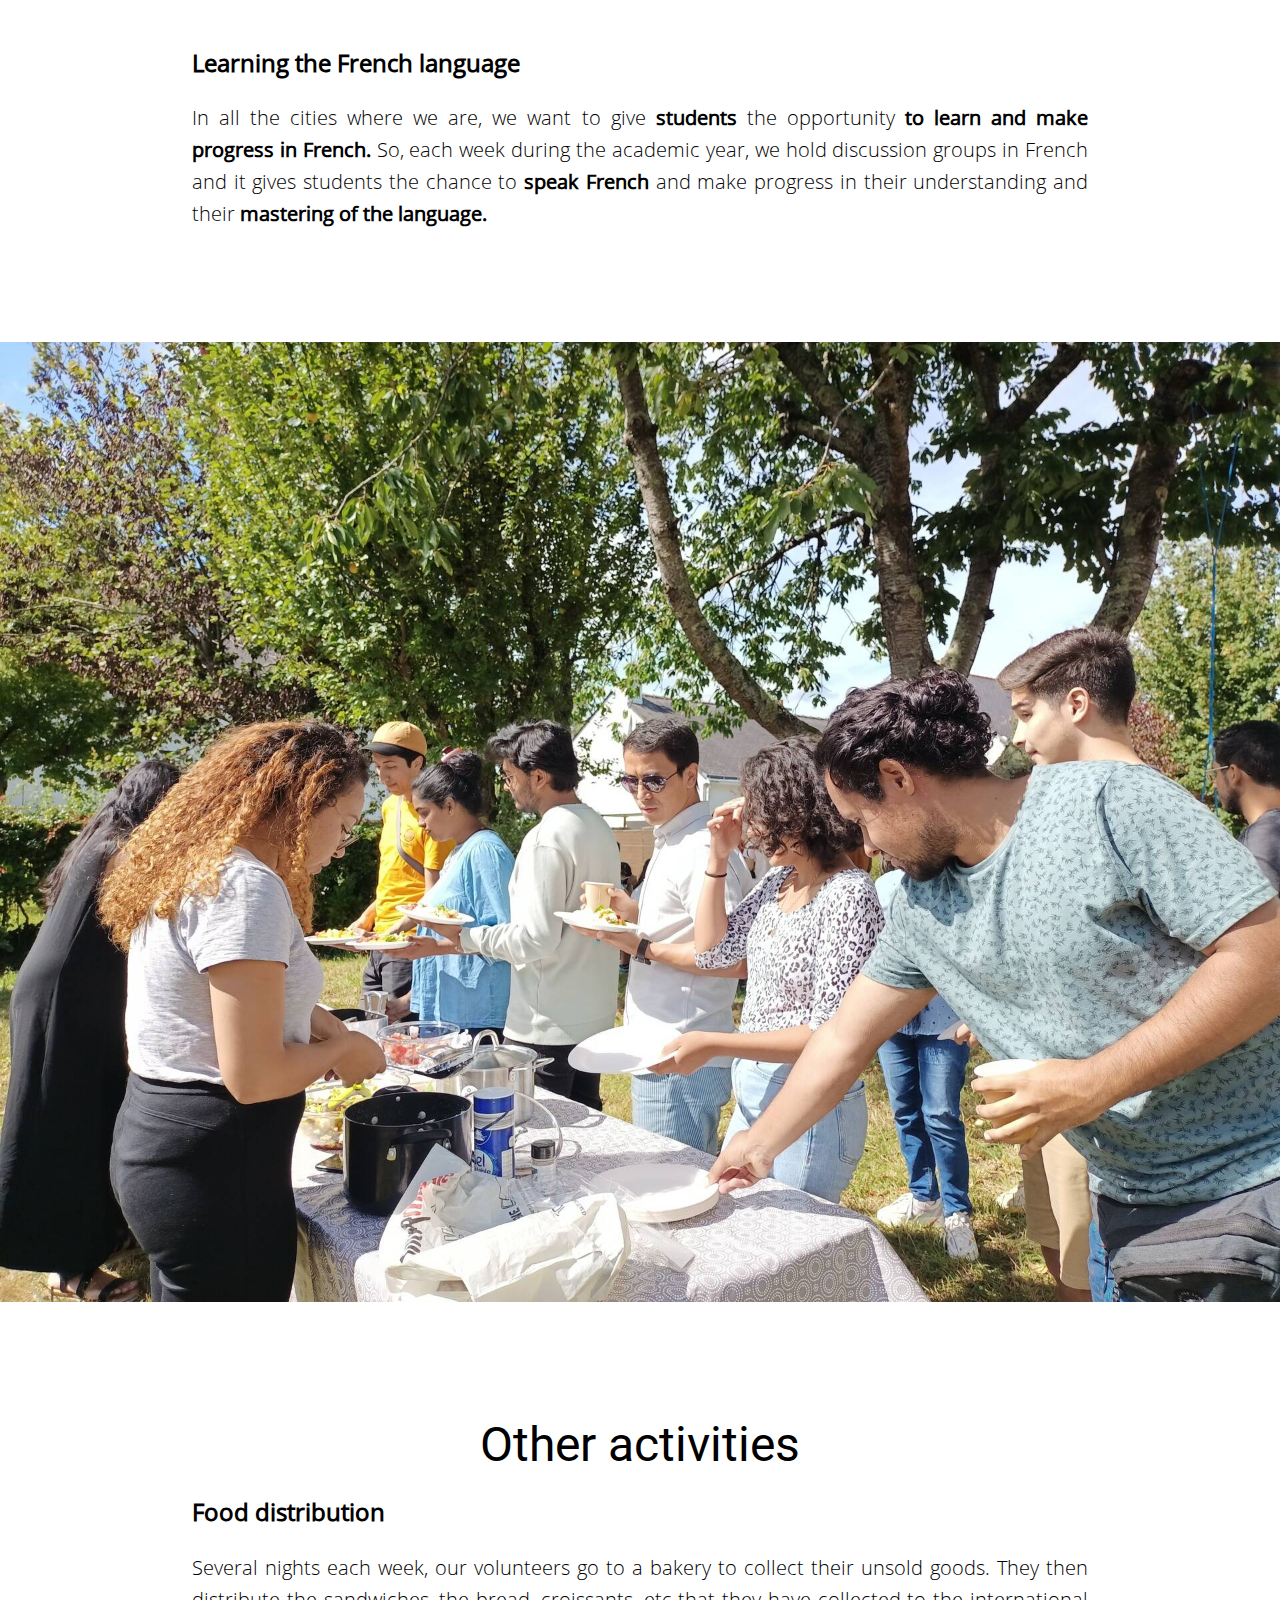
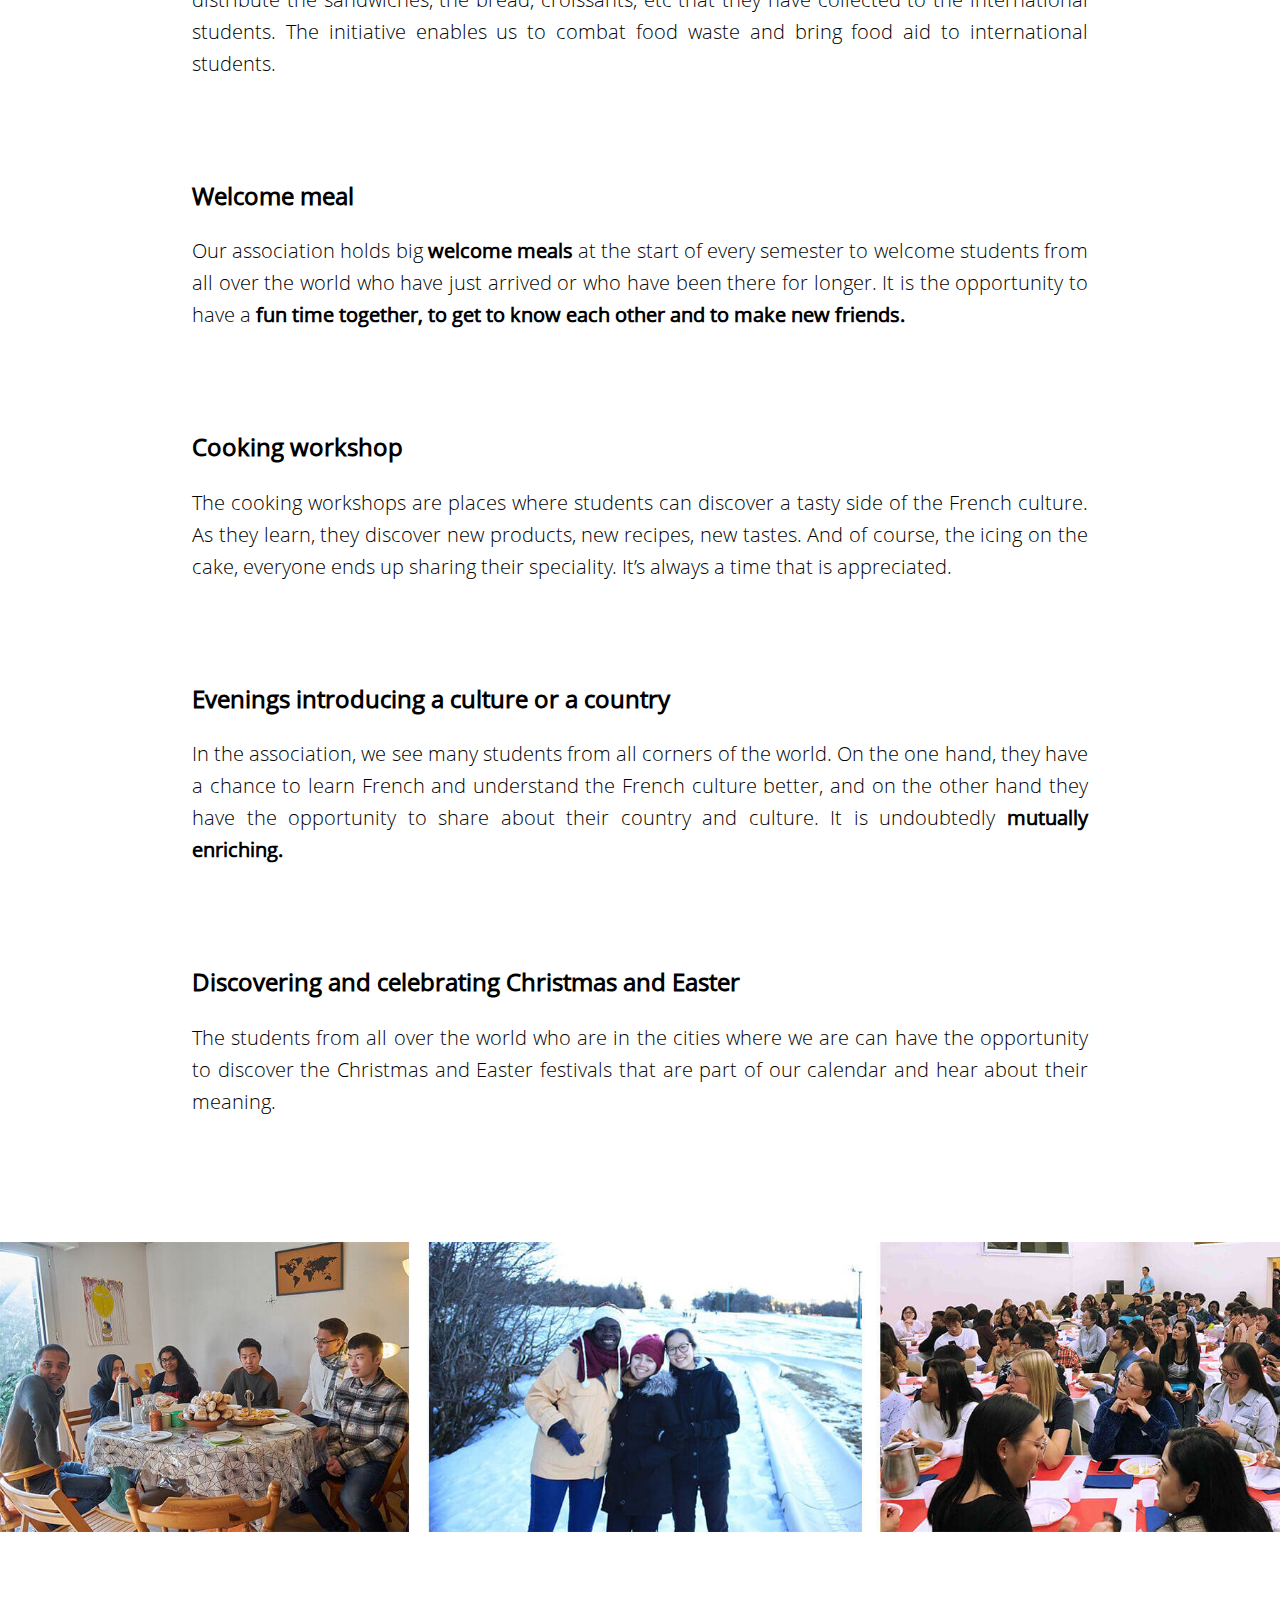
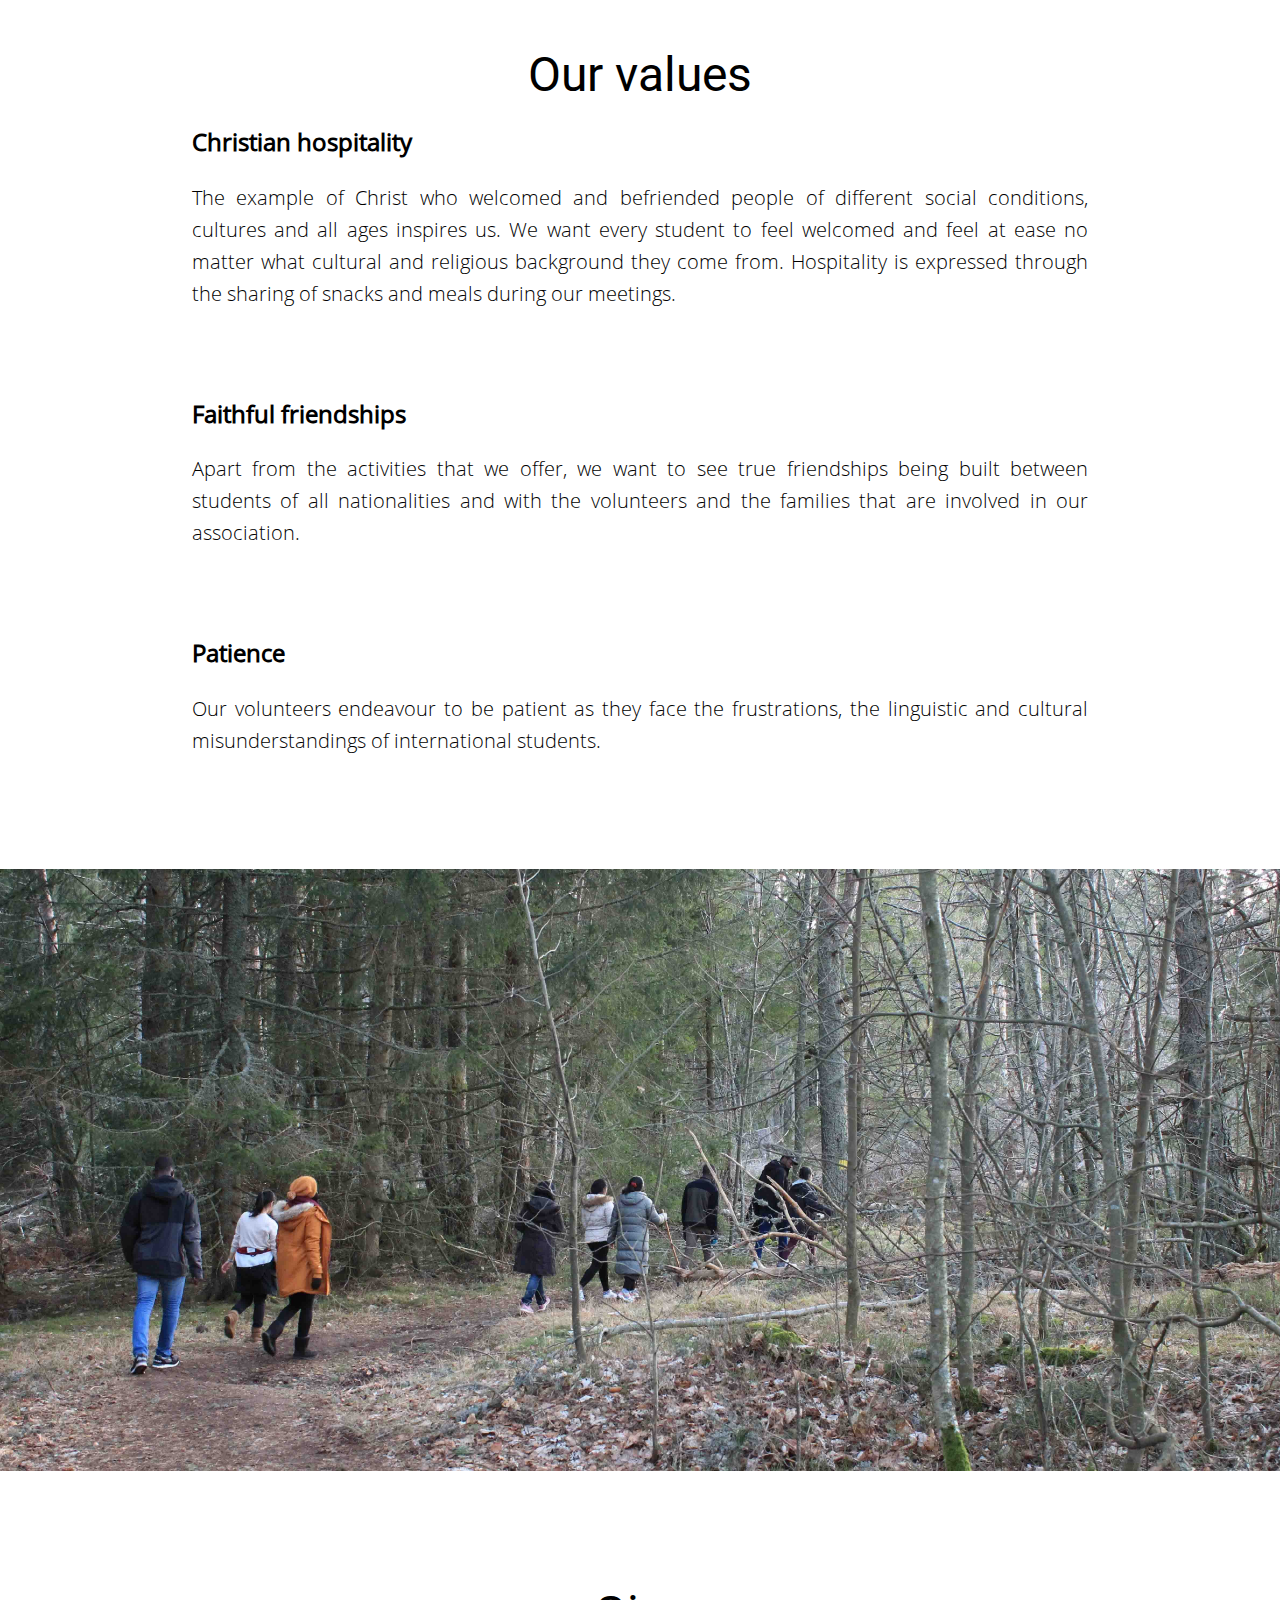
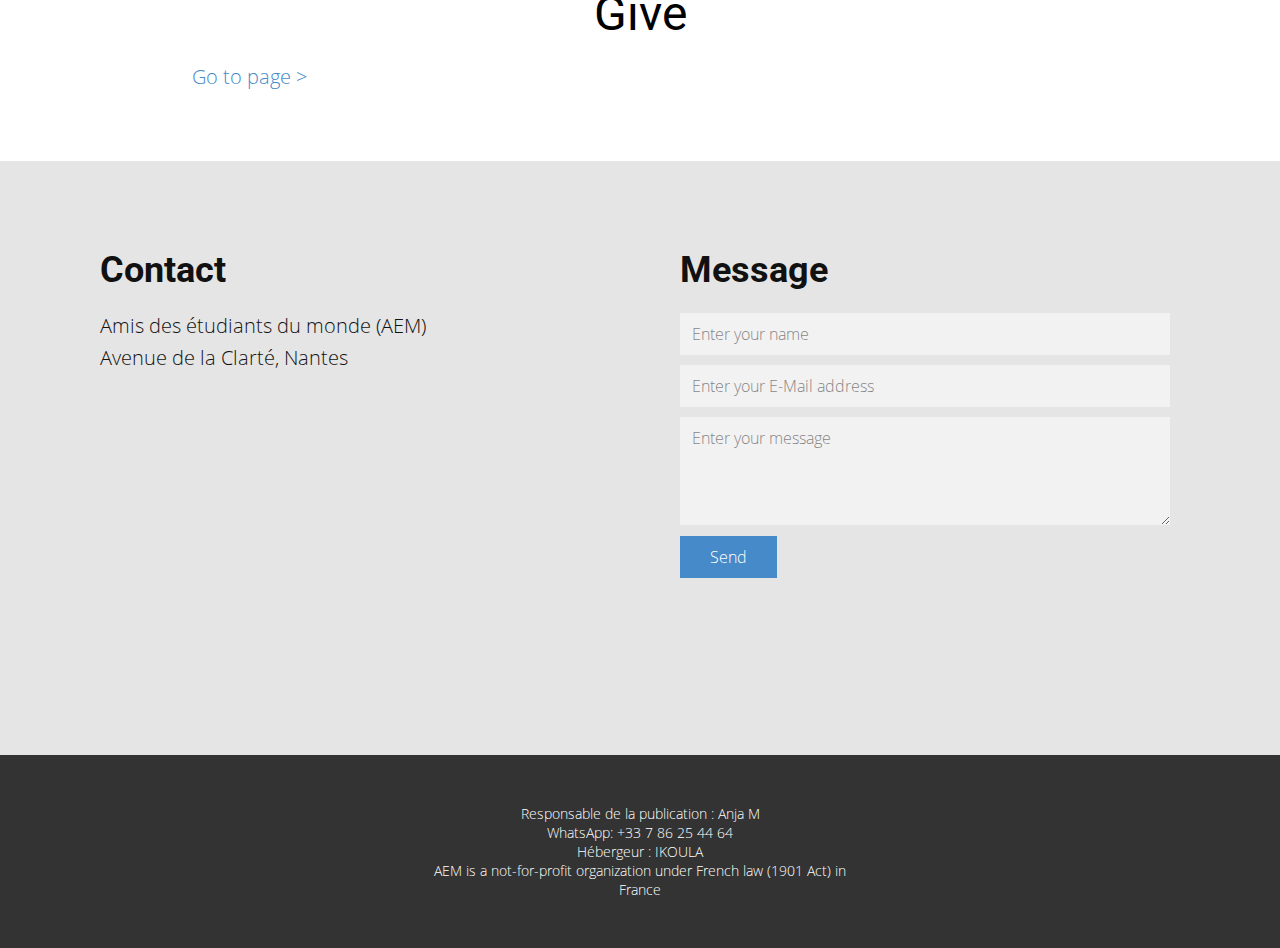
==== commit f1303b6e: "update" ====
--- a/en.html
+++ b/en.html
@@ -138,7 +138,7 @@
       </div>
       <!-- coffee image -->
       <div class="landscape" id="image-coffee-photo2">
-        <img src="img/coffee.jpg" class="img-fluid">
+        <img src="img/table.jpg" class="img-fluid">
       </div>
 
 
@@ -236,8 +236,9 @@
                     <div class="u-container-style u-layout-cell u-left-cell u-size-60 u-layout-cell-1">
                       <div class="u-container-layout u-valign-top u-container-layout-1">
                         <h2 class="u-text u-text-1">Contact</h2>
-                        <p class="u-text u-text-2">Amis des étudiants du monde (AEM)<br>10 Rue Edouard Vaillant,
-                          35000&nbsp;Rennes
+                        <p class="u-text u-text-2">Amis des étudiants du monde (AEM)<br>
+                        Avenue de la Clarté, Nantes
+
                         </p>
                       </div>
                     </div>
@@ -292,13 +293,13 @@
       </section>
       <footer class="u-align-center u-clearfix u-footer u-grey-80 u-footer" id="sec-e8e7">
         <div class="u-clearfix u-sheet u-sheet-1">
-          <p class="u-small-text u-text u-text-variant u-text-1">Responsable de la publication : A. Morvan<br>Tél : +33
-            7 82 20 13 83<br>Hébergeur : IKOULA
-            <br>
+          <p class="u-small-text u-text u-text-variant u-text-1">Responsable de la publication : Anja M
+            <br>WhatsApp: +33 7 86 25 44 64<br>Hébergeur : IKOULA <br>
             AEM is a not-for-profit organization under French law (1901 Act) in France
           </p>
         </div>
       </footer>
+
       <!-- #######################################
       #           Scripts section           #
       ####################################### -->
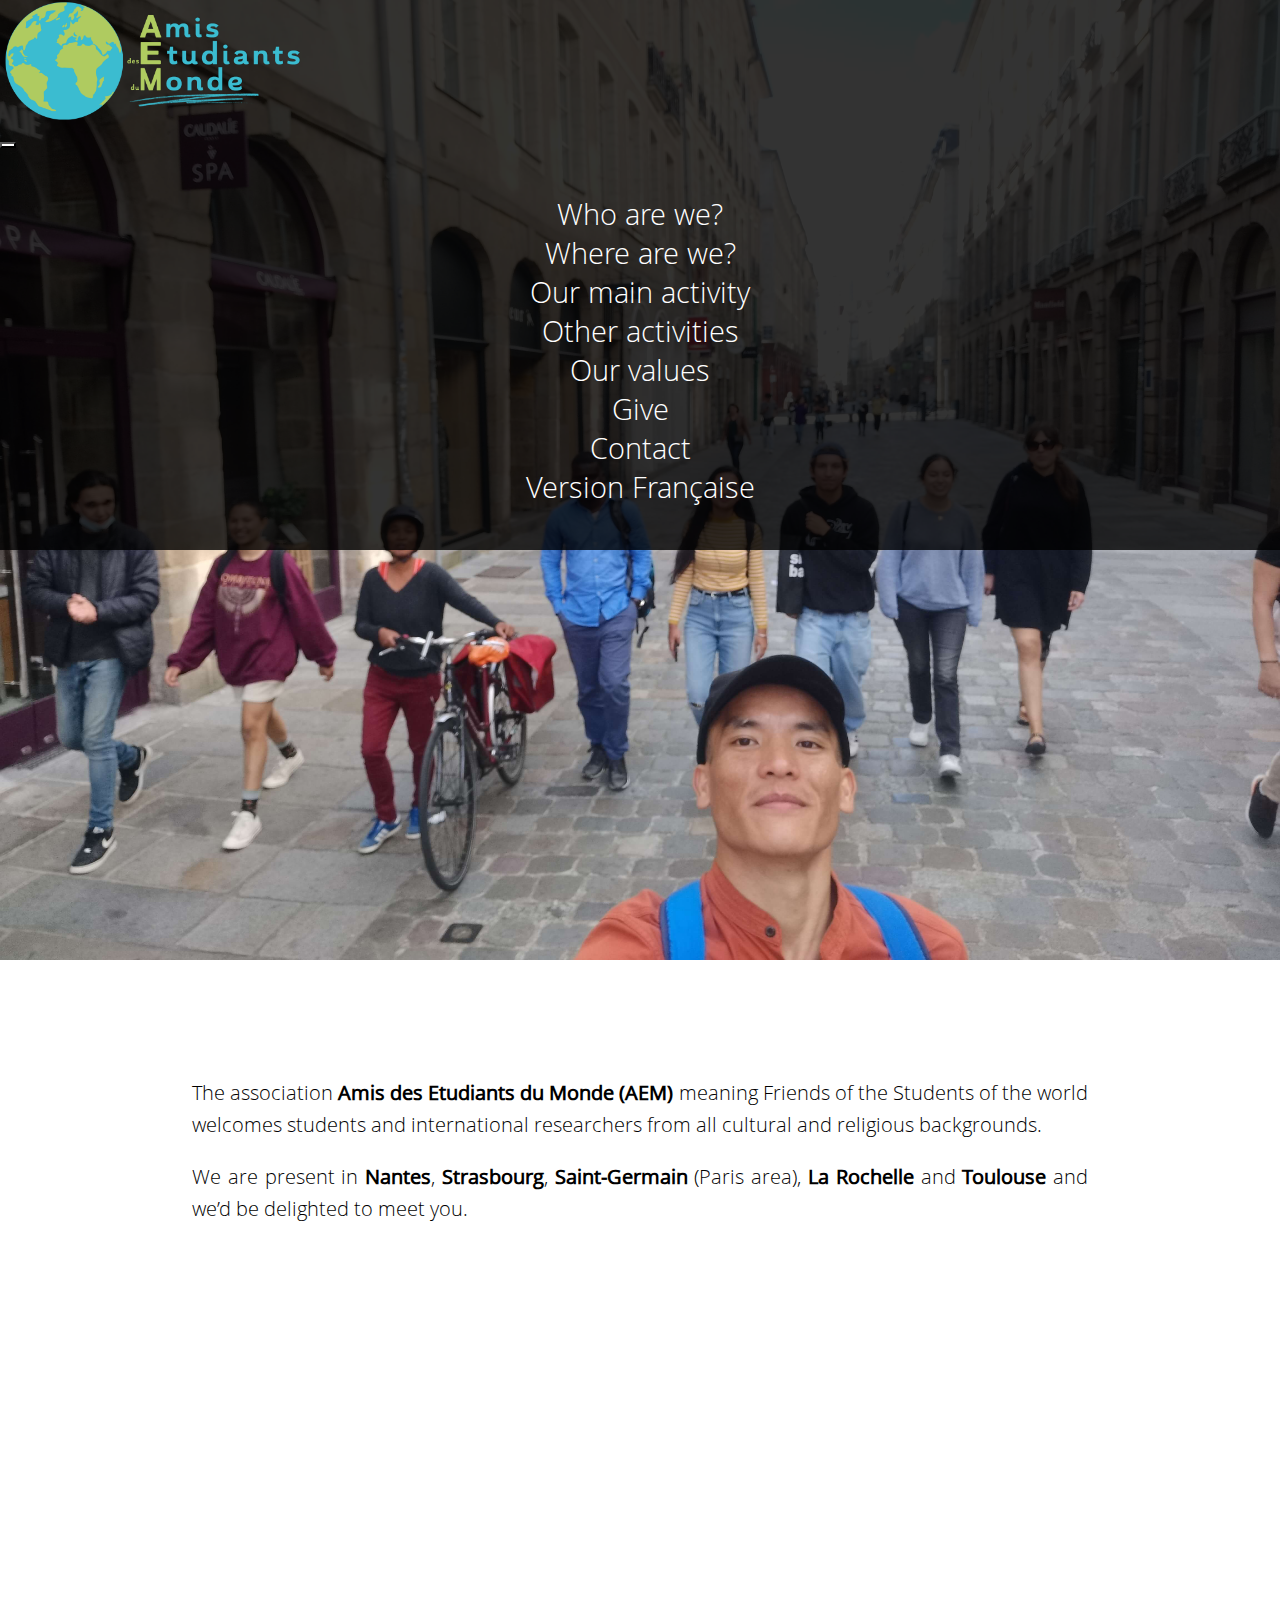
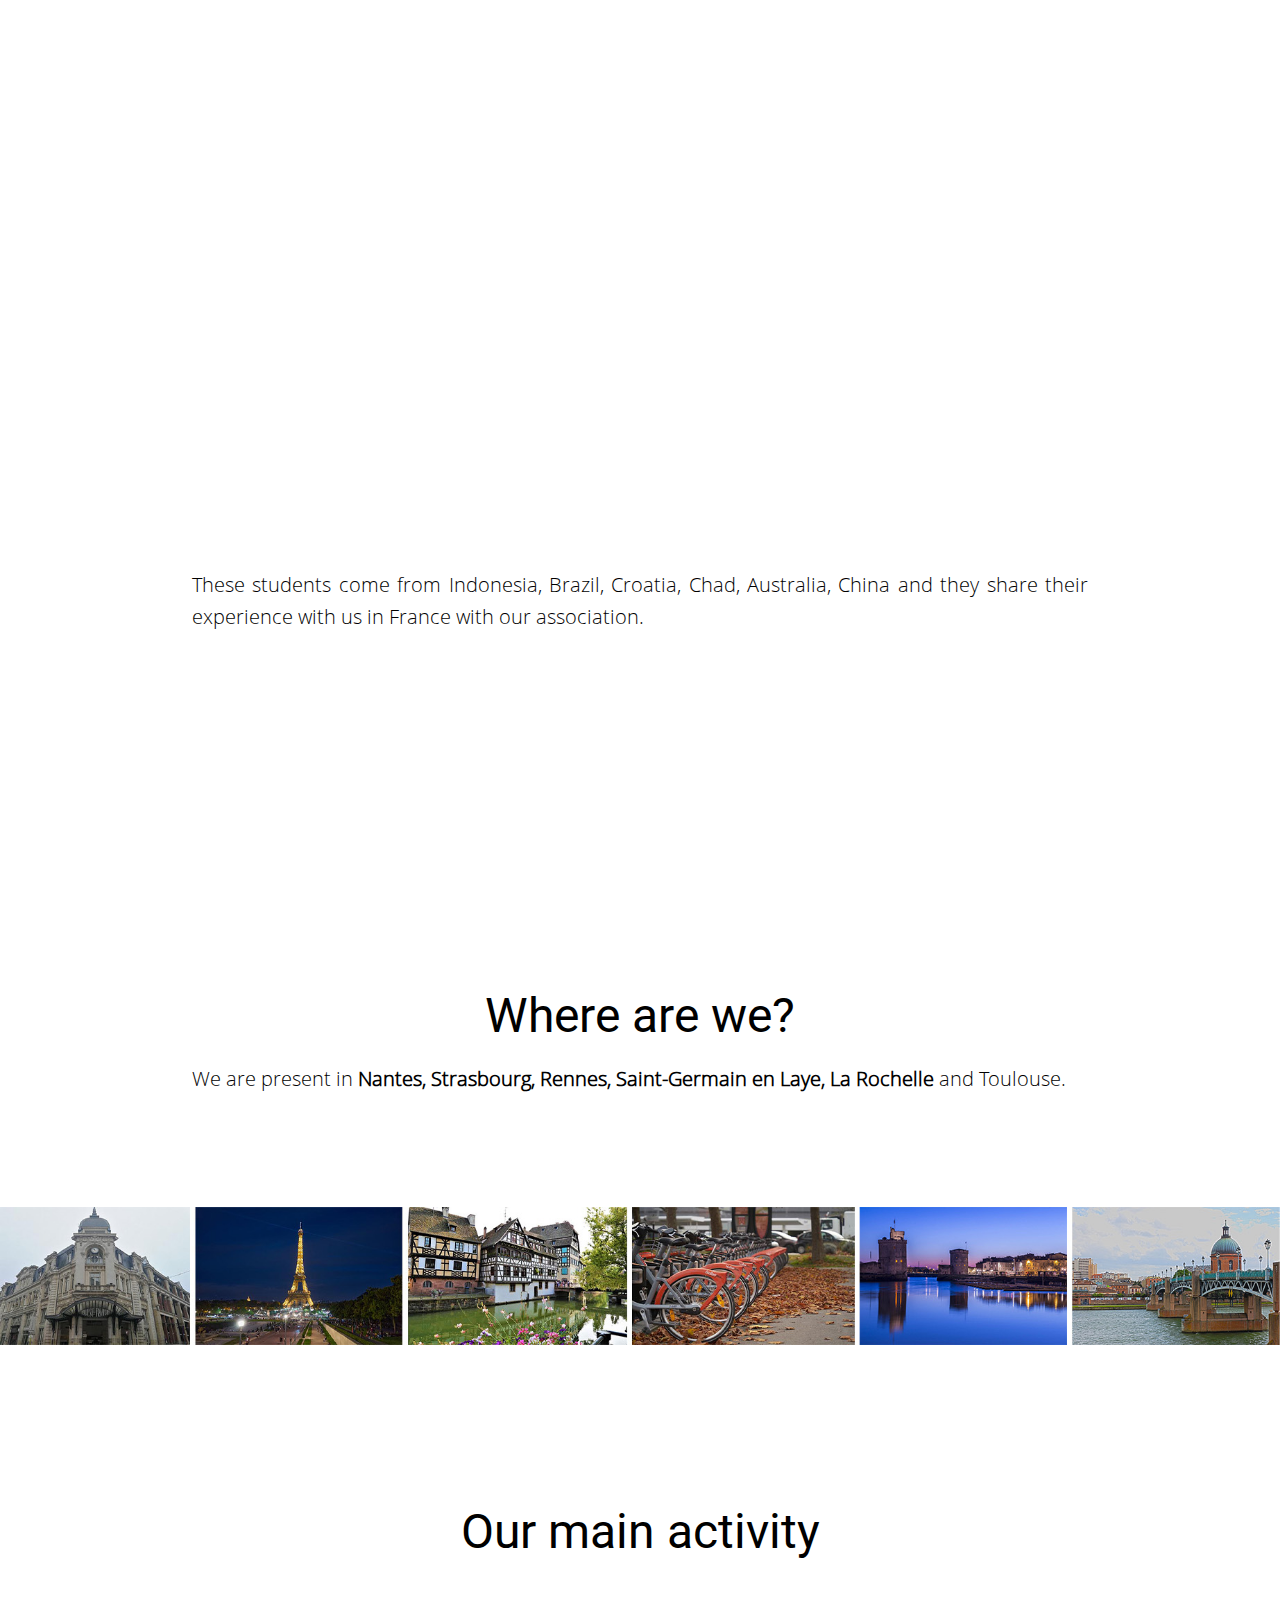
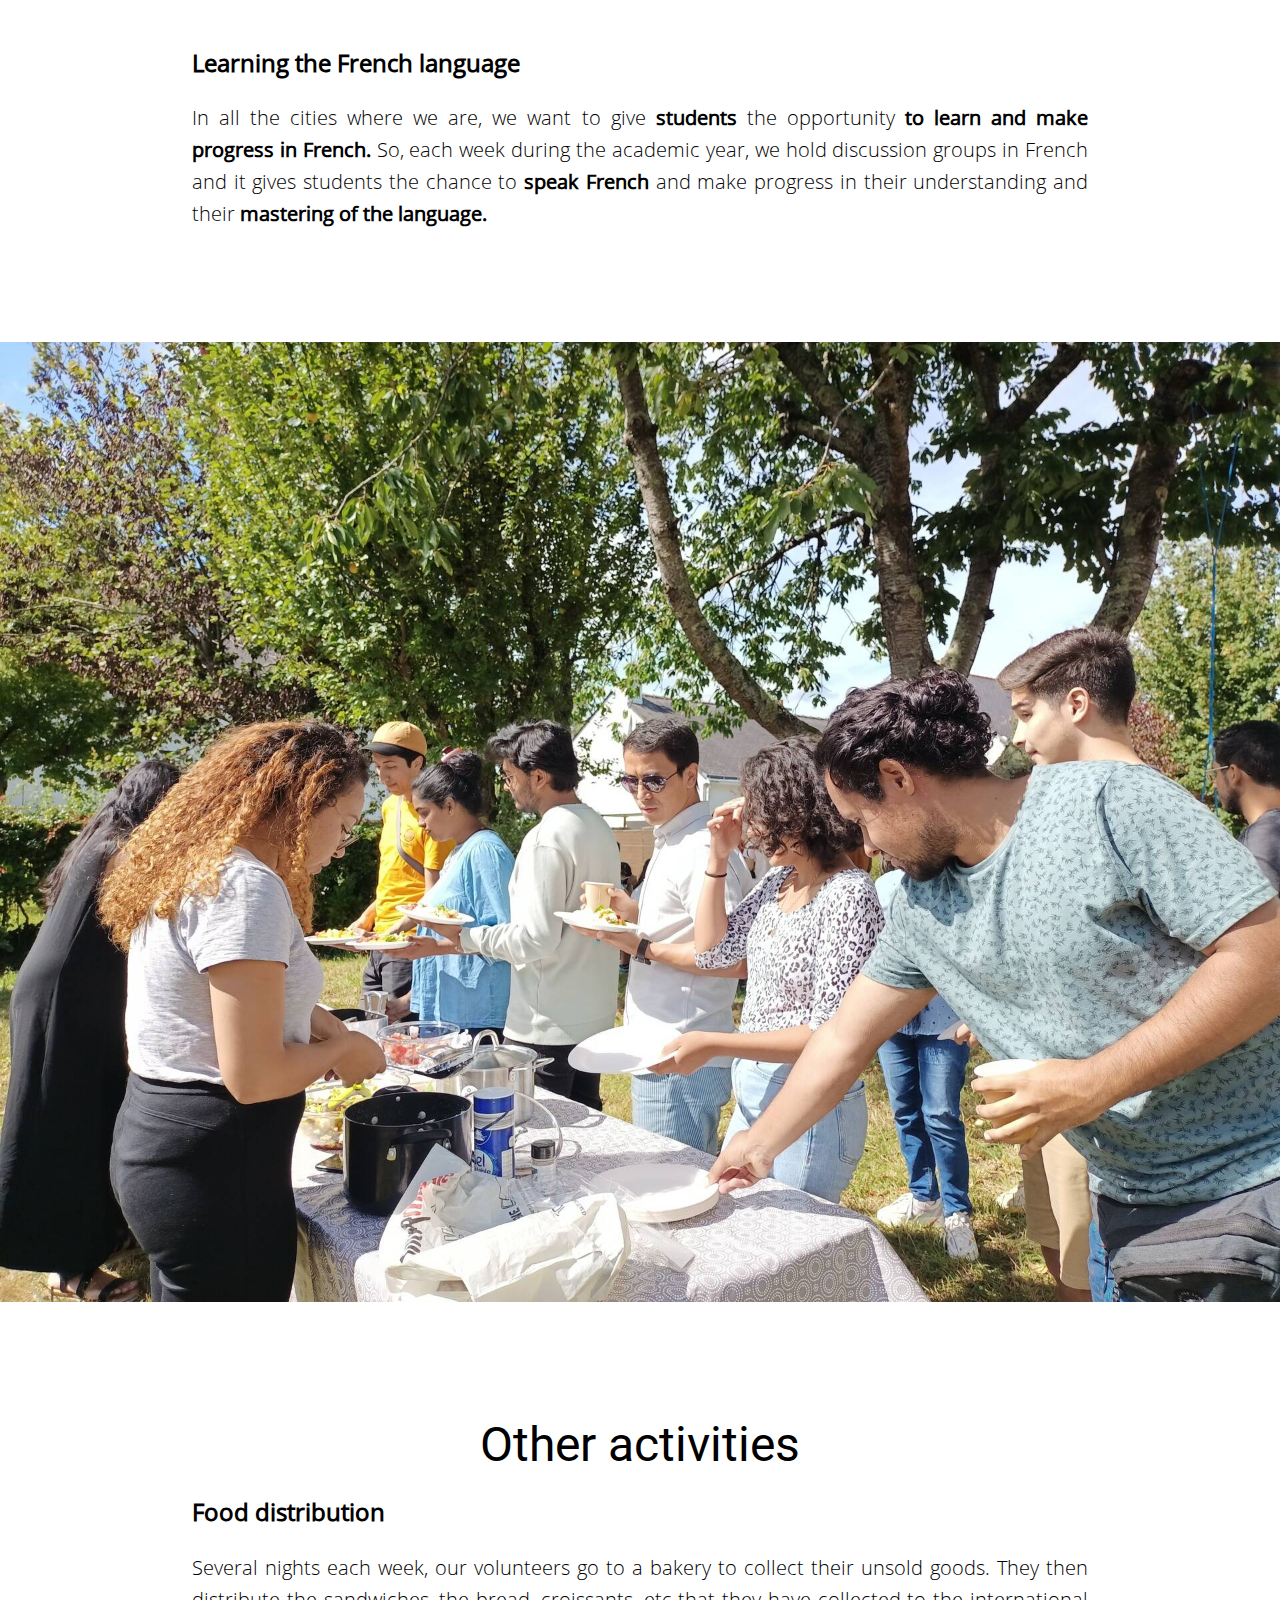
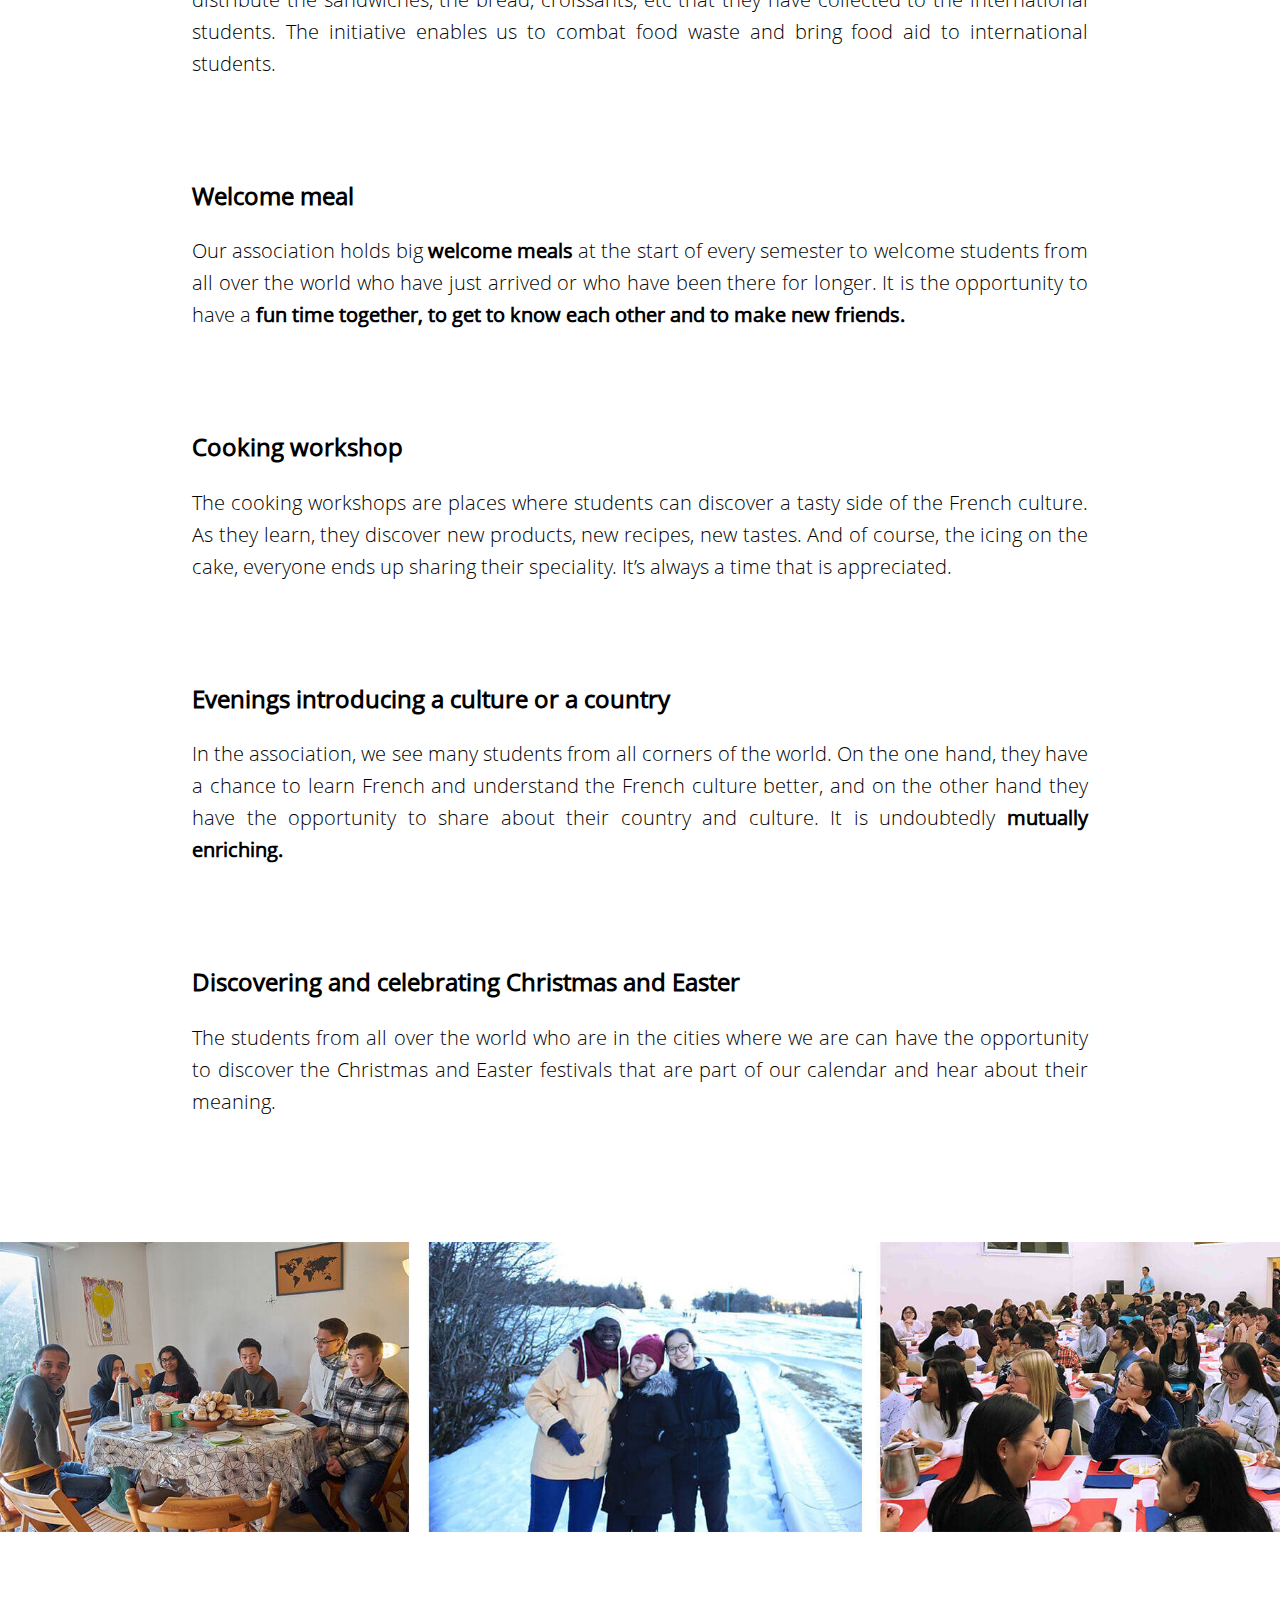
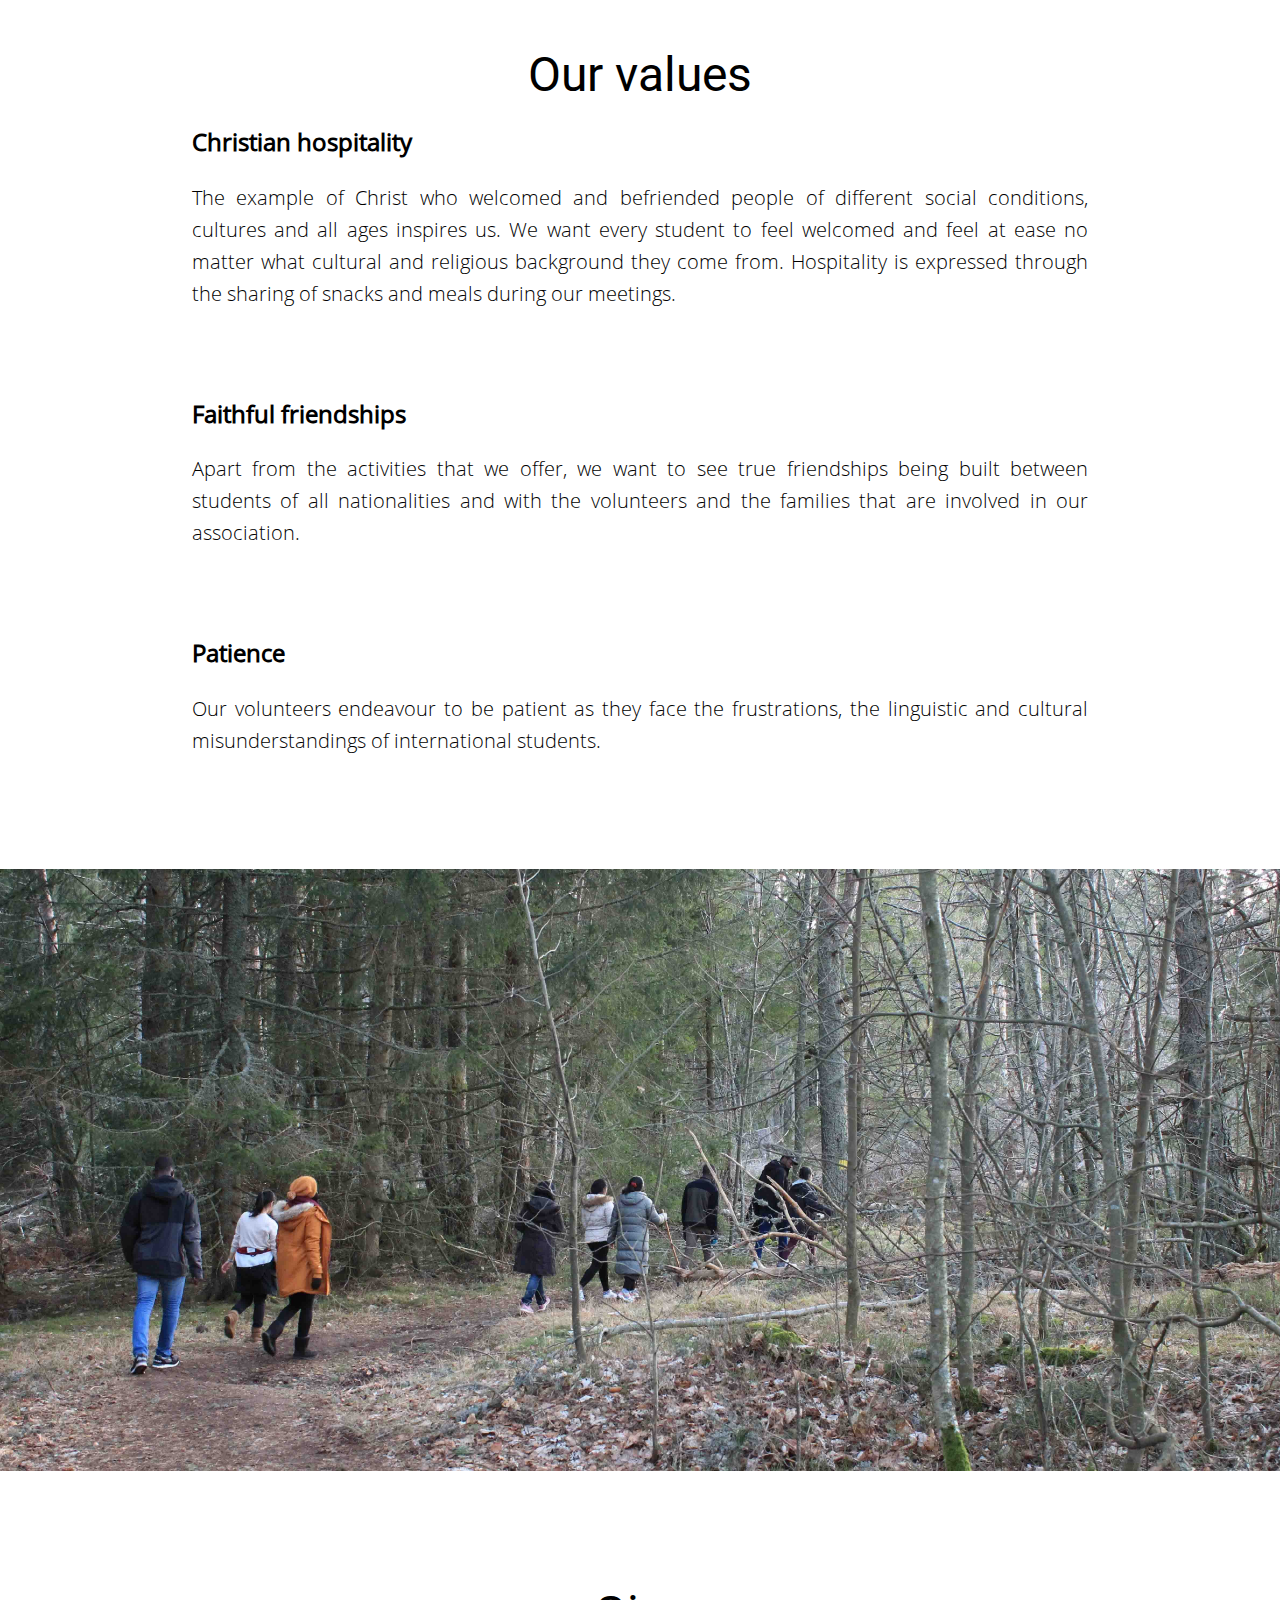
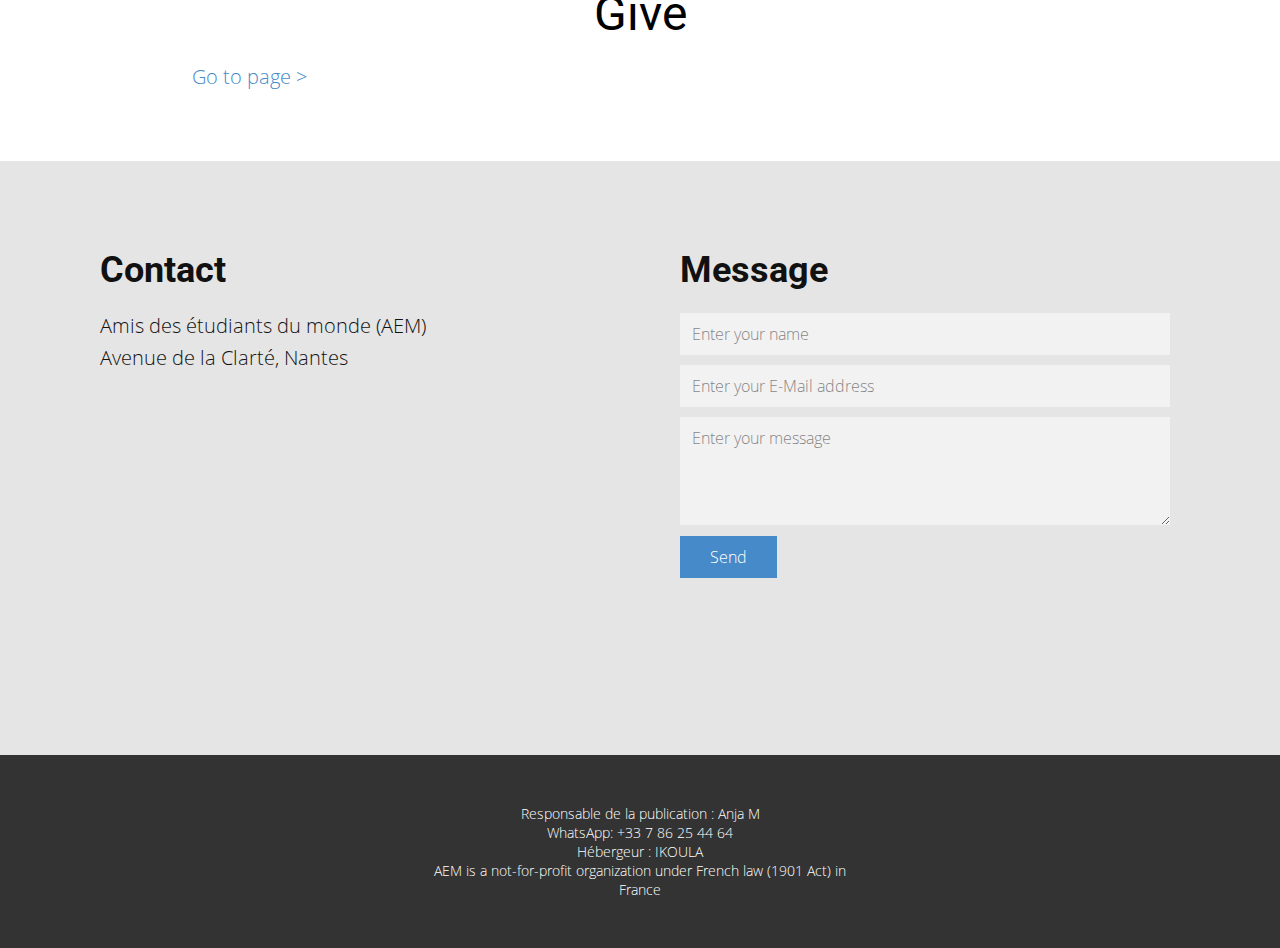
==== commit b087c3ea: "remove rennes" ====
--- a/en.html
+++ b/en.html
@@ -55,8 +55,7 @@
         <br />
         <p>The association <span class="bold">Amis des Etudiants du Monde (AEM) </span> meaning Friends of the Students
           of the world welcomes students and international researchers from all cultural and religious backgrounds.</p>
-        <p>We are present in <span class="bold">Nantes</span>, <span class="bold">Strasbourg</span class="bold">, <span
-            class="bold">Rennes</span>, <span class="bold">Saint-Germain</span> (Paris area), <span class="bold">La Rochelle</span> and <span class="bold">Toulouse</span> and we’d be delighted to meet you.</p>
+        <p>We are present in <span class="bold">Nantes</span>, <span class="bold">Strasbourg</span class="bold">,  <span class="bold">Saint-Germain</span> (Paris area), <span class="bold">La Rochelle</span> and <span class="bold">Toulouse</span> and we’d be delighted to meet you.</p>
         <br />
         <br />
       </div>
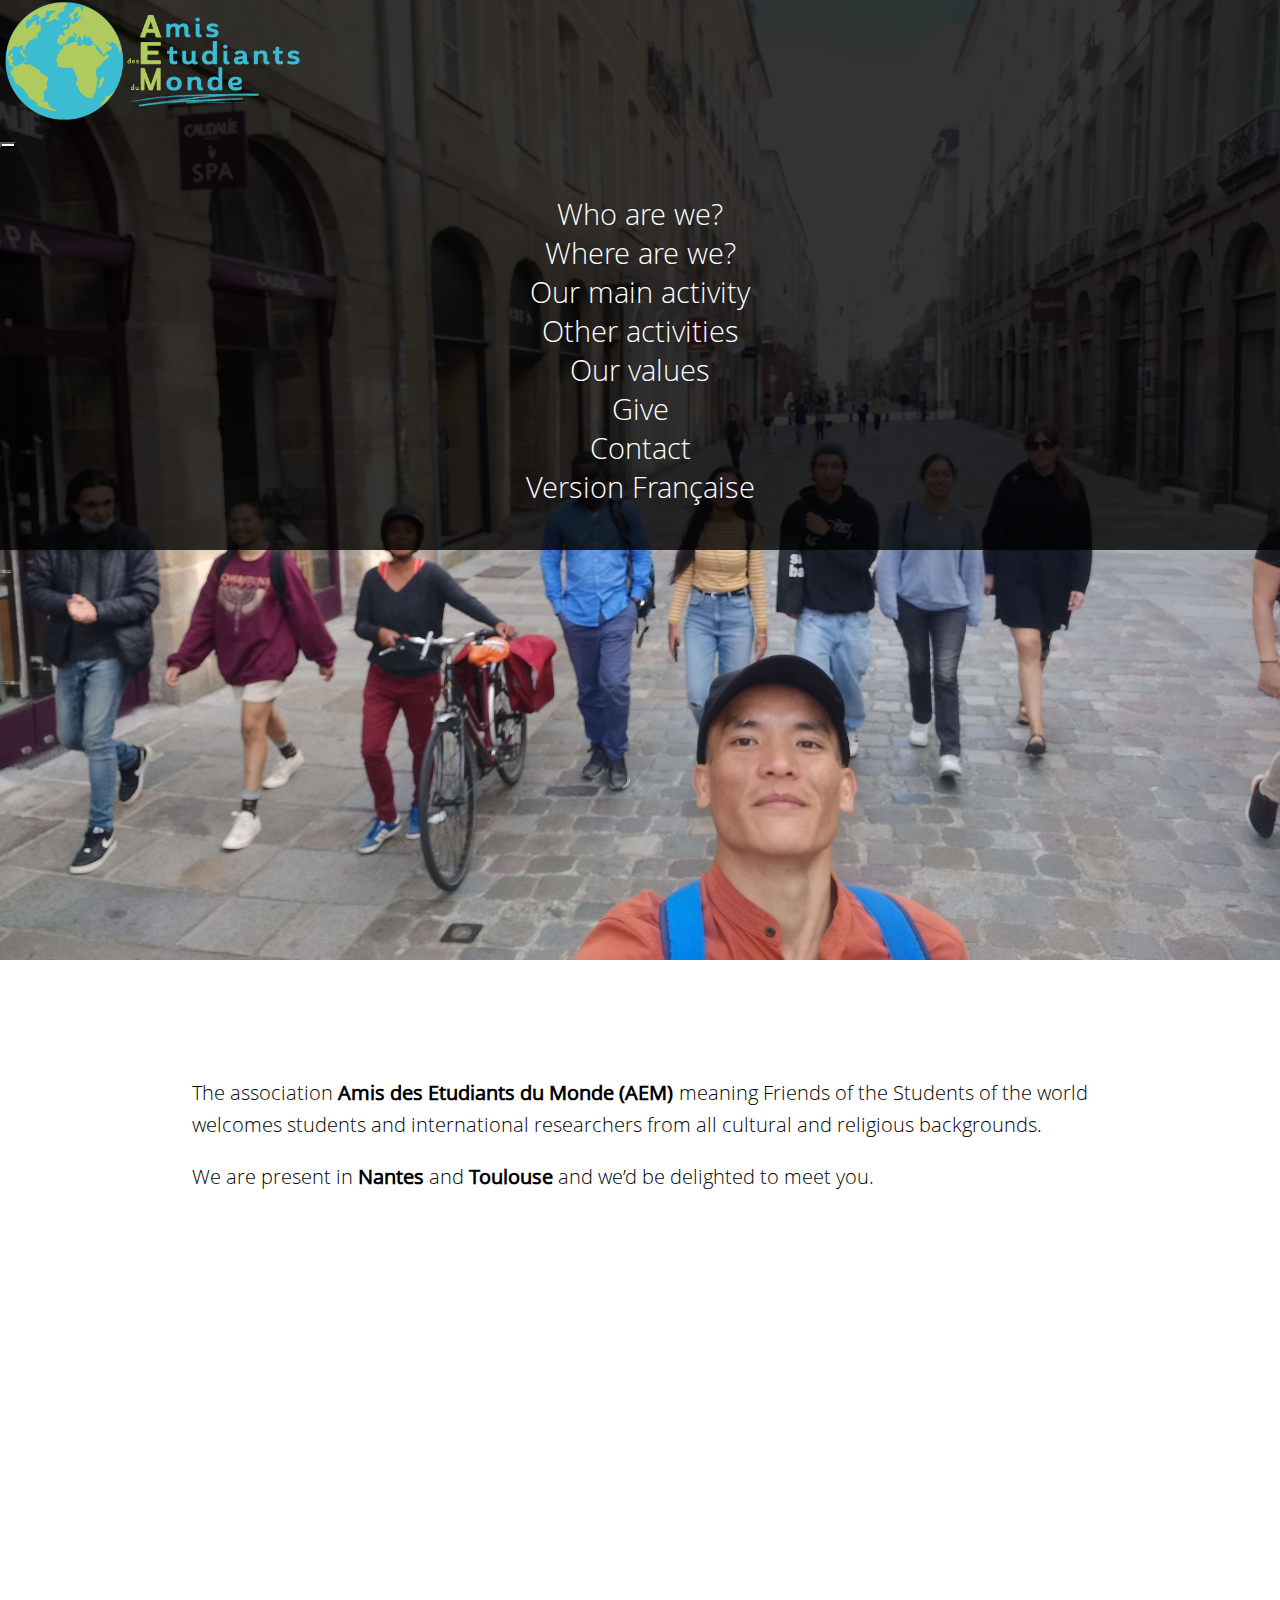
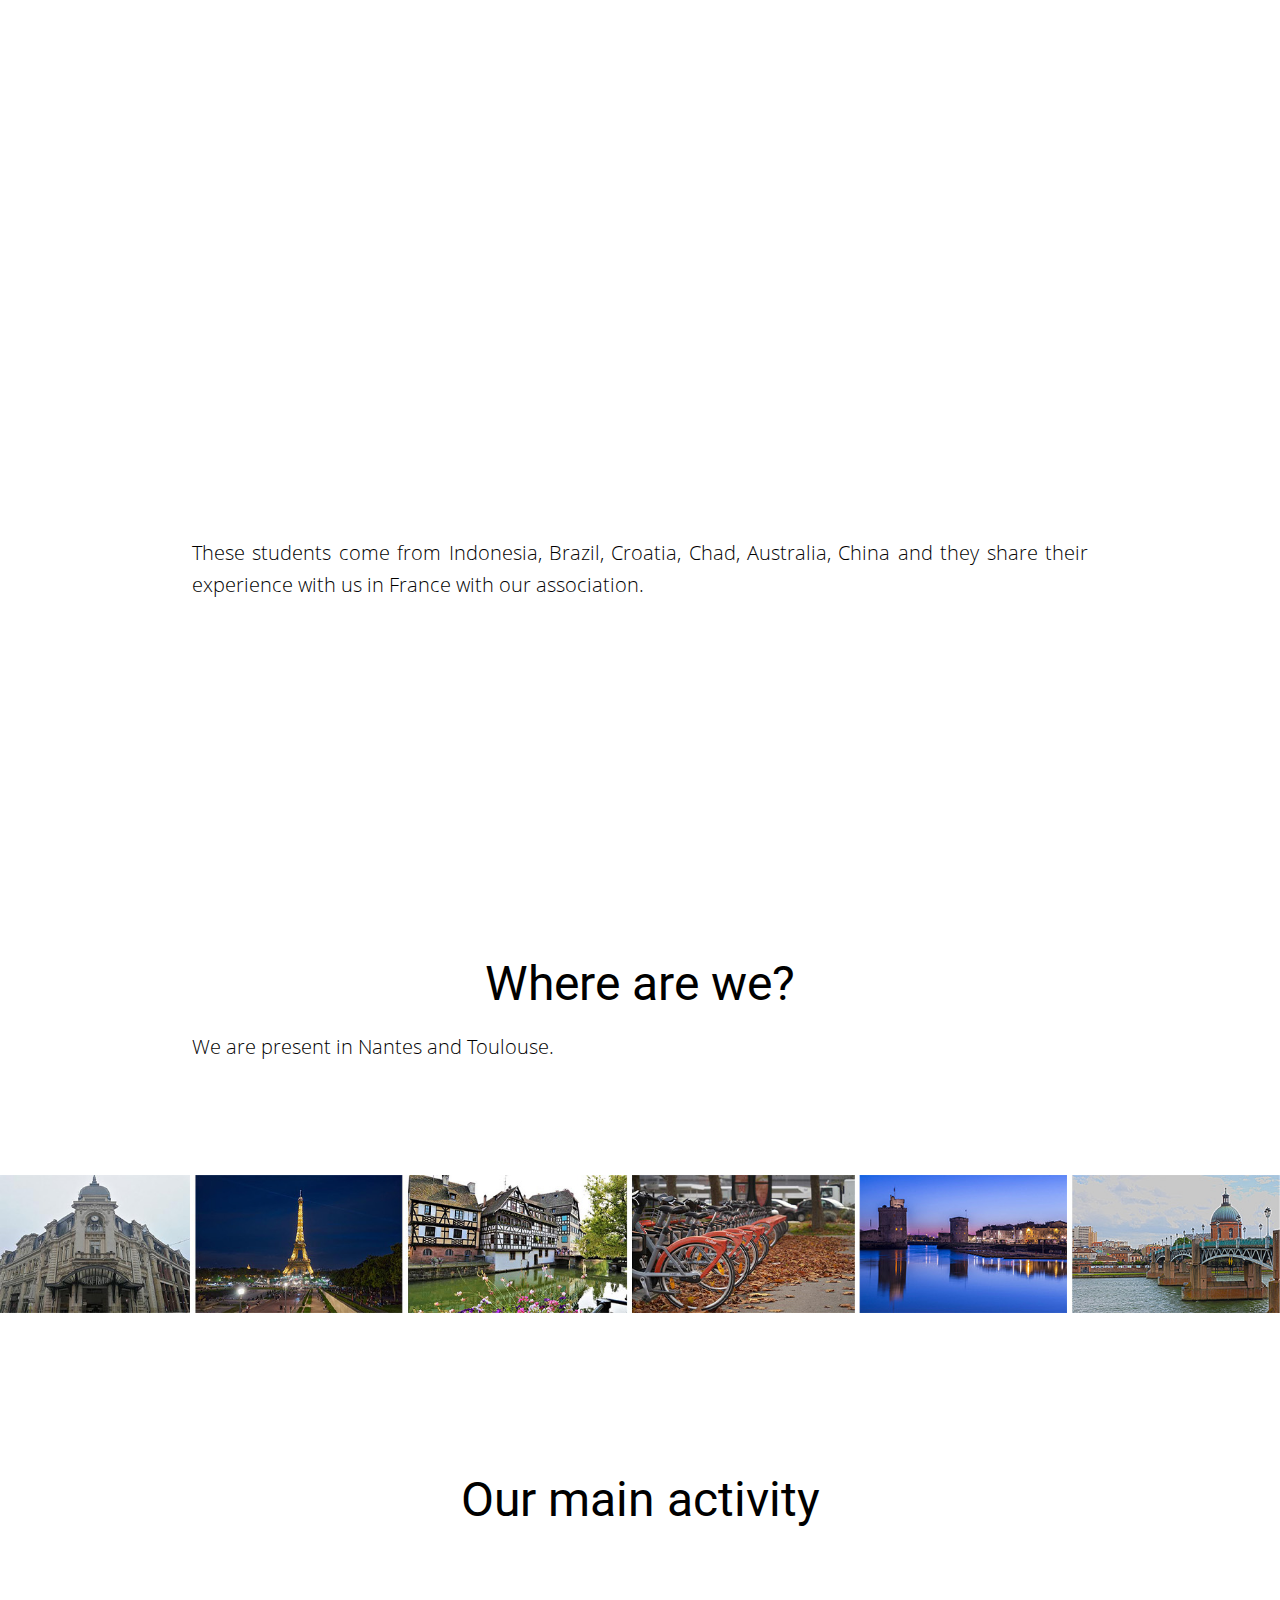
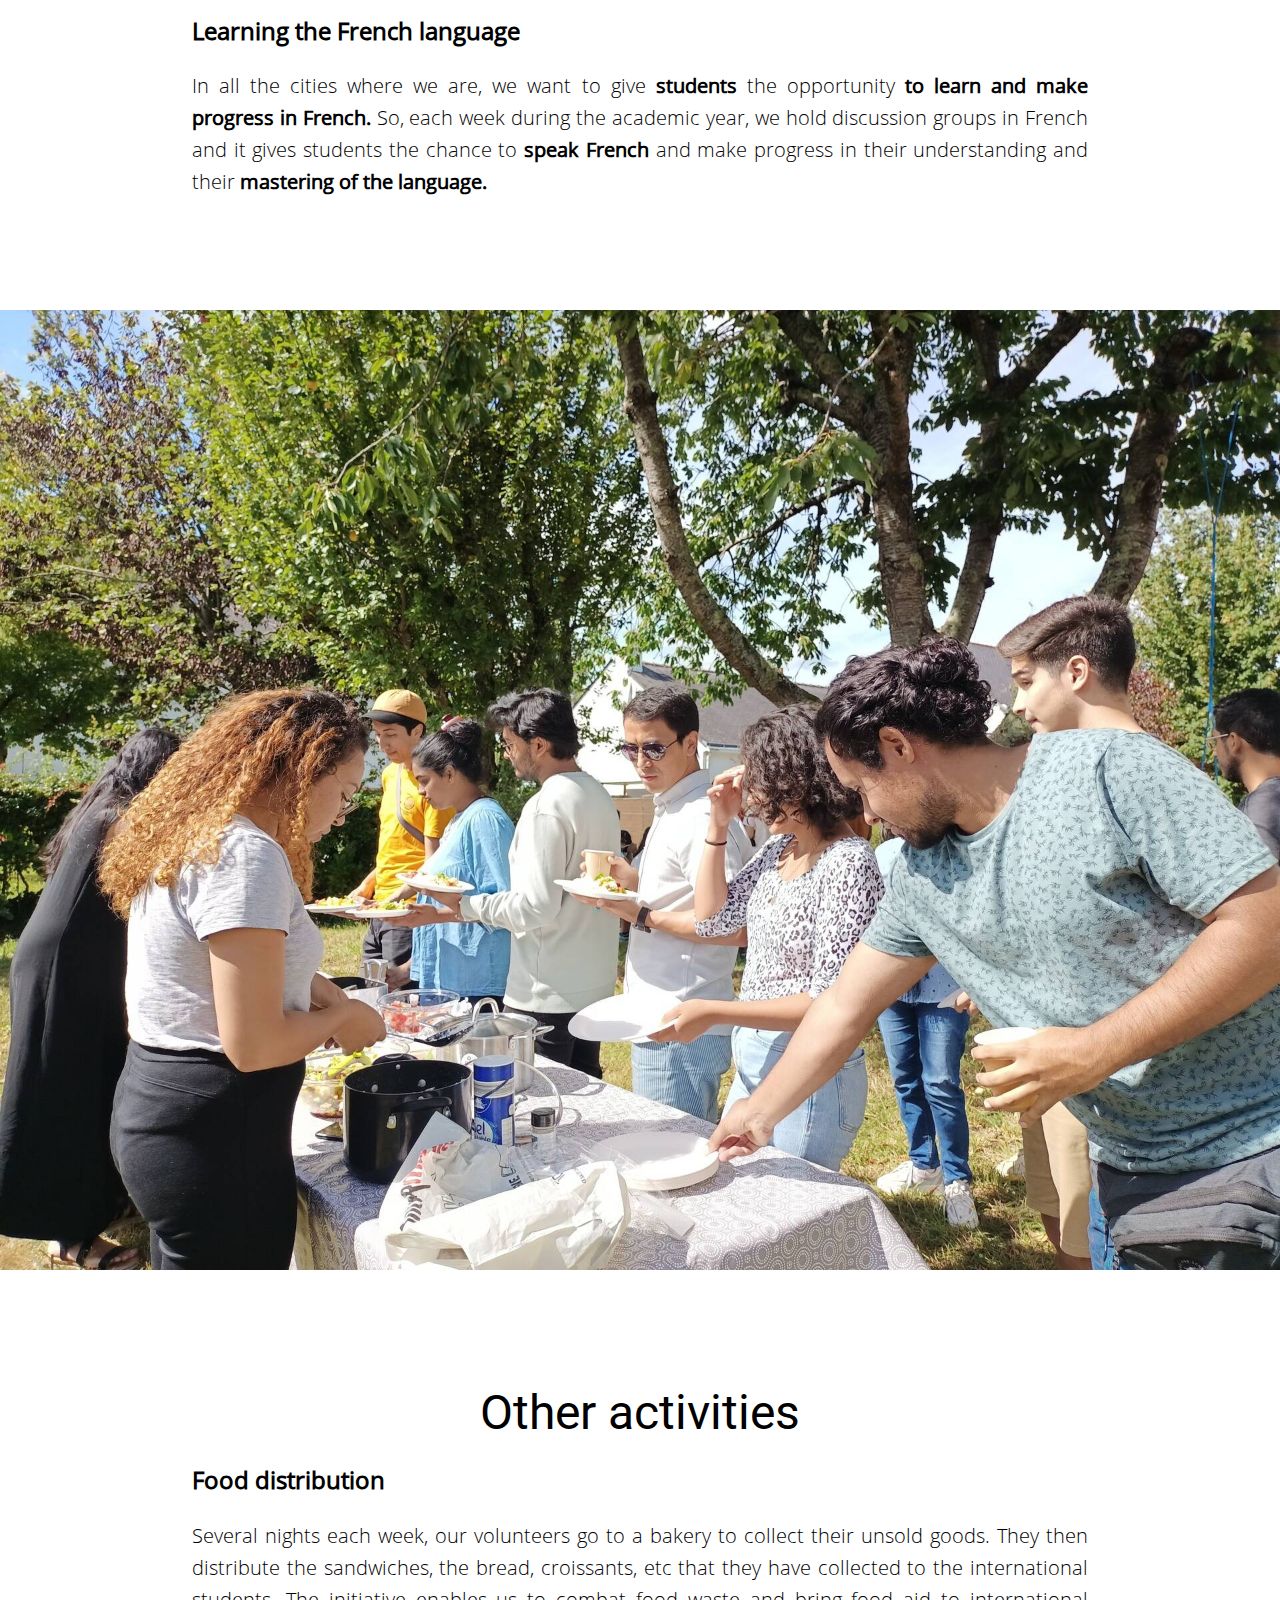
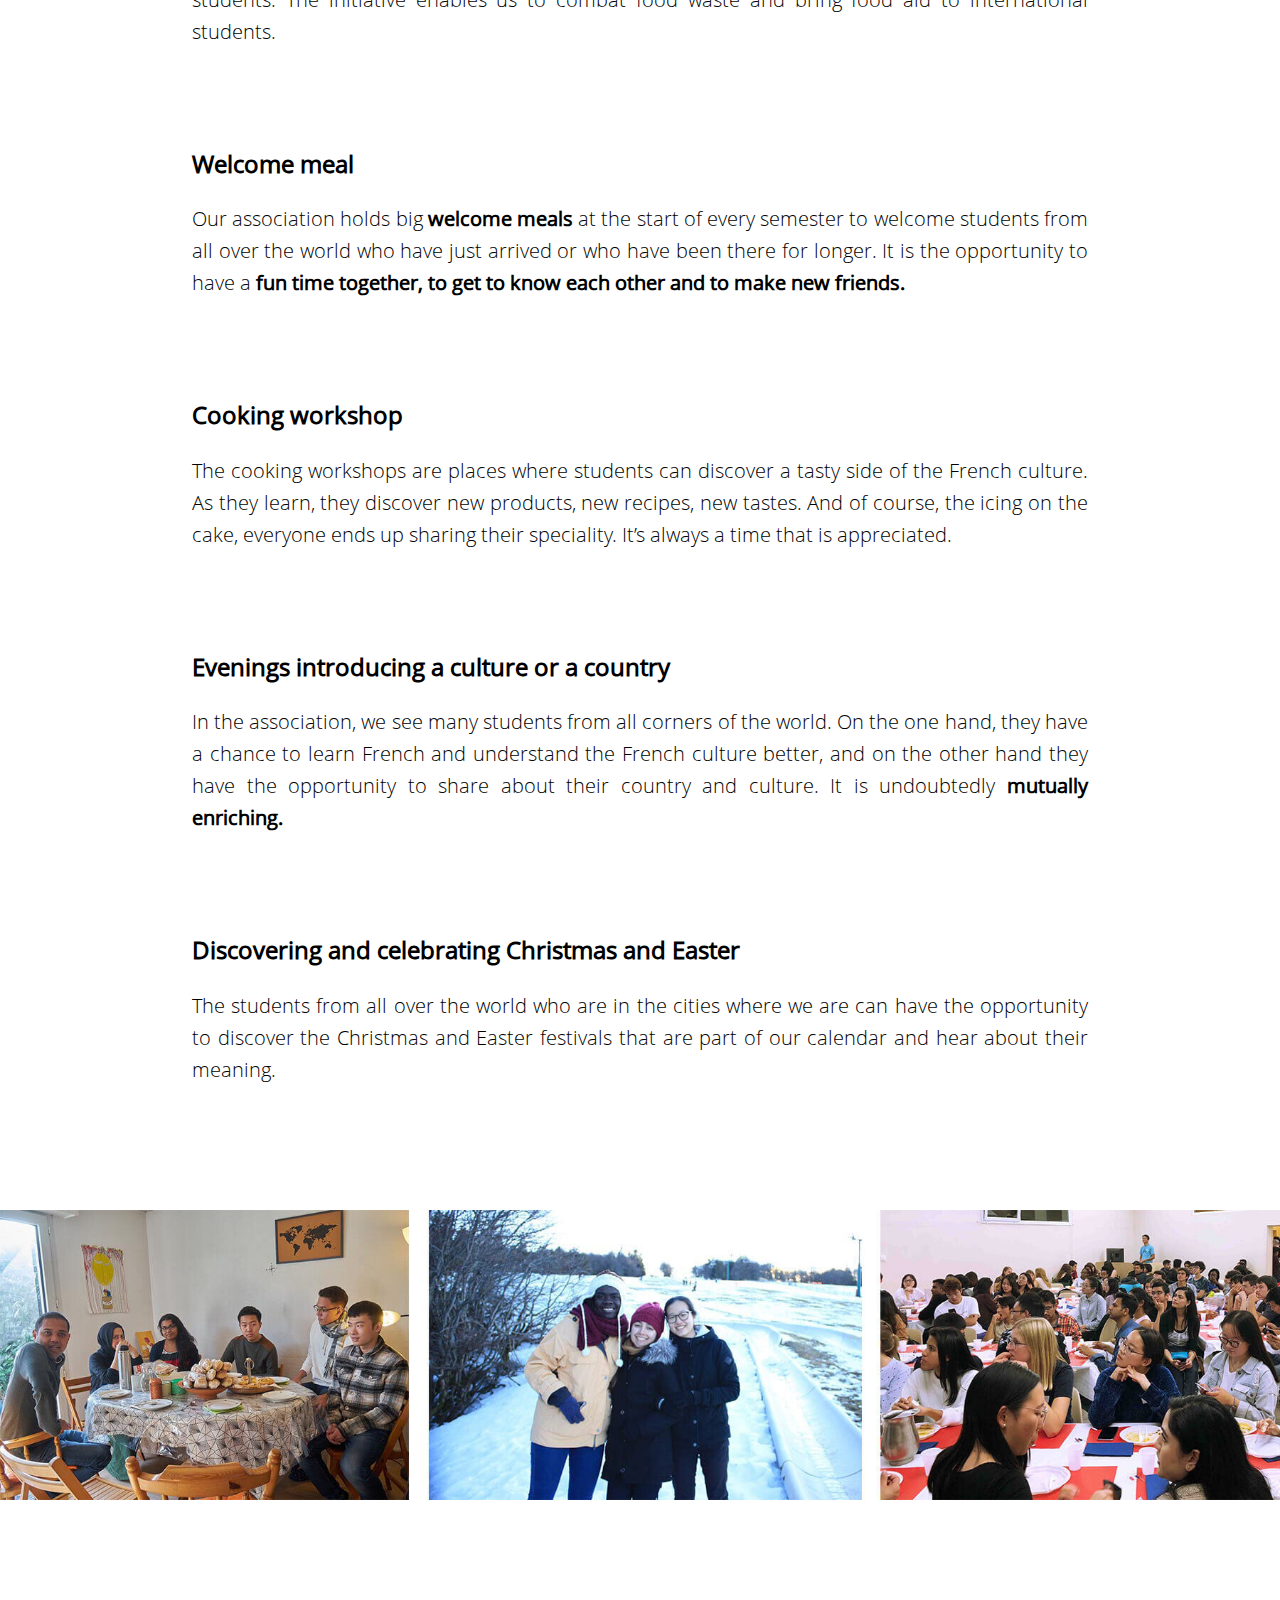
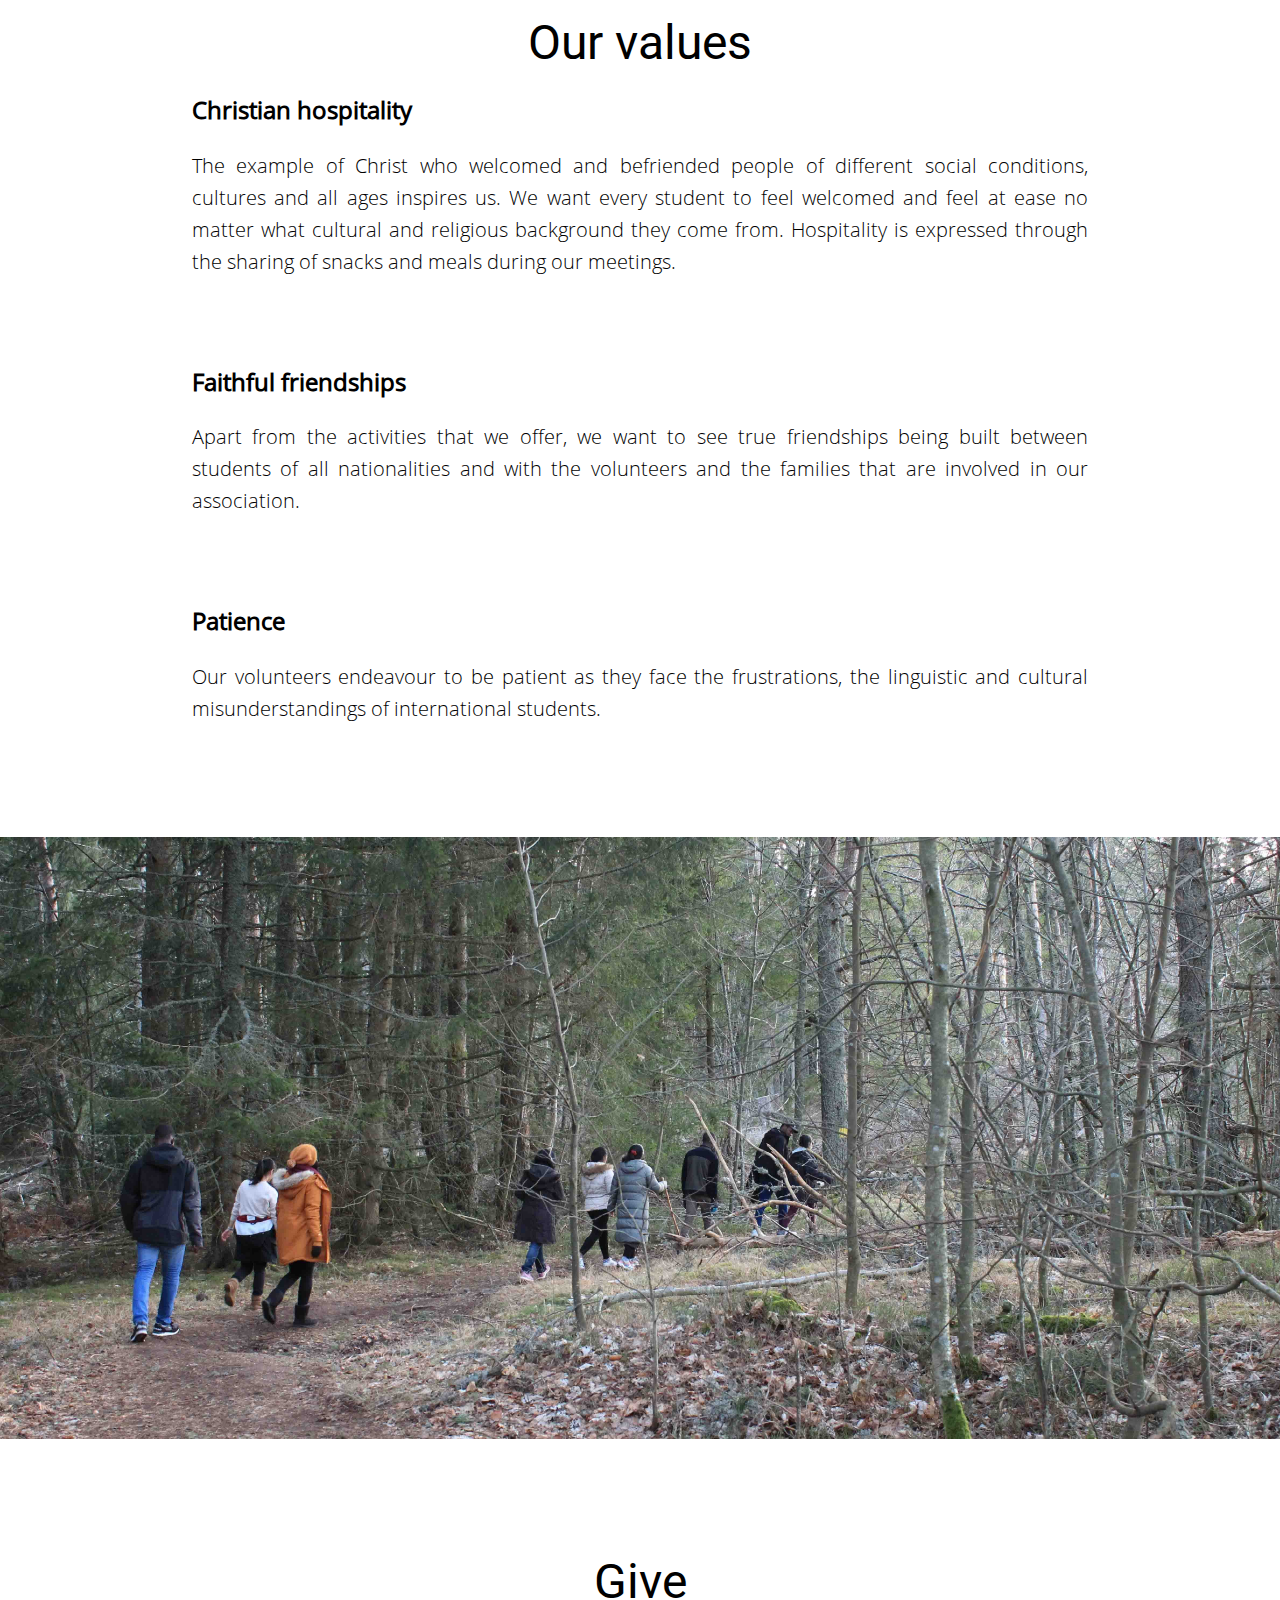
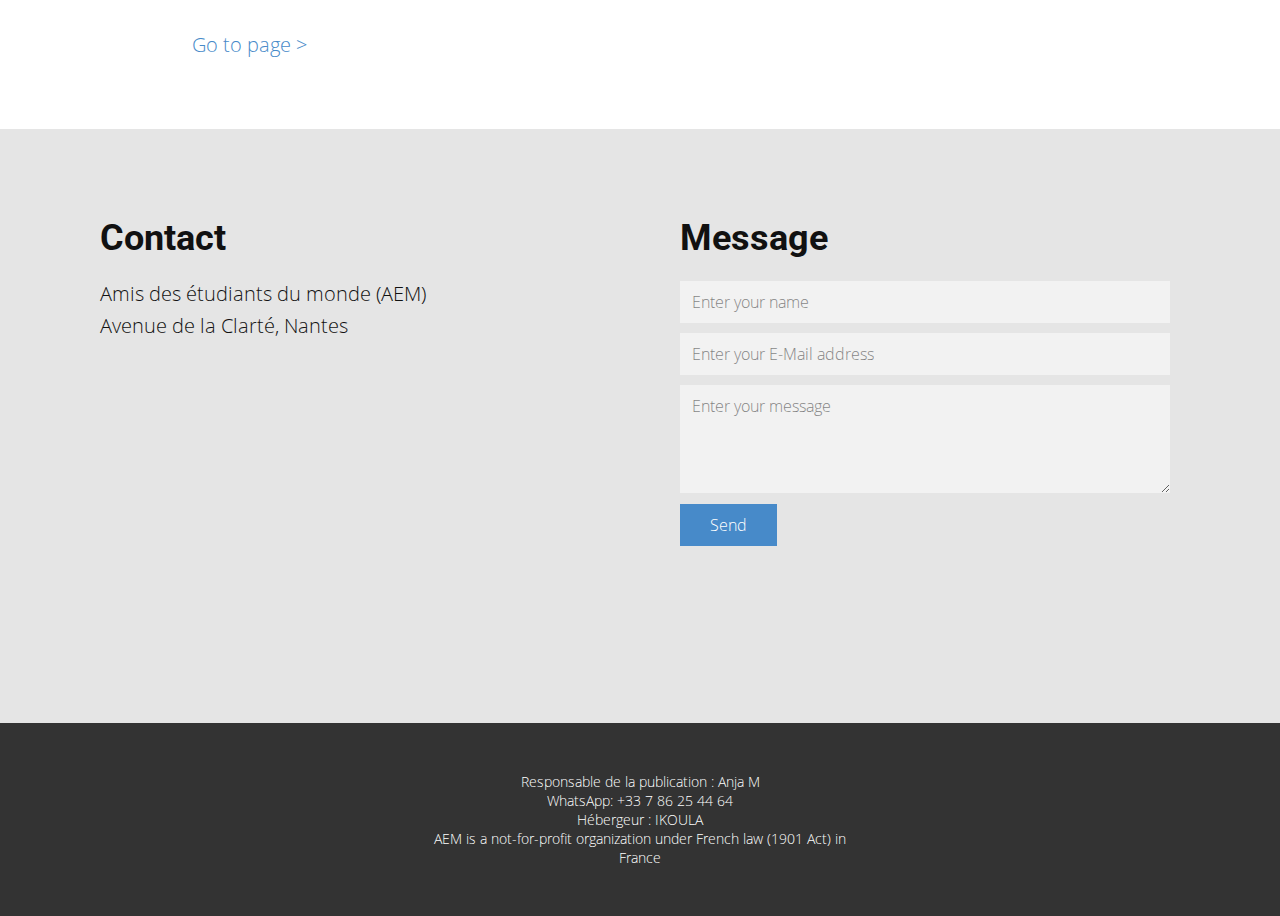
==== commit b49fd2ec: "remove some regions" ====
--- a/en.html
+++ b/en.html
@@ -55,7 +55,7 @@
         <br />
         <p>The association <span class="bold">Amis des Etudiants du Monde (AEM) </span> meaning Friends of the Students
           of the world welcomes students and international researchers from all cultural and religious backgrounds.</p>
-        <p>We are present in <span class="bold">Nantes</span>, <span class="bold">Strasbourg</span class="bold">,  <span class="bold">Saint-Germain</span> (Paris area), <span class="bold">La Rochelle</span> and <span class="bold">Toulouse</span> and we’d be delighted to meet you.</p>
+        <p>We are present in <span class="bold">Nantes</span> and <span class="bold">Toulouse</span> and we’d be delighted to meet you.</p>
         <br />
         <br />
       </div>
@@ -112,7 +112,7 @@
       <br /><br />
       <div id="ousommes" class="section container-fluid">
         <h1>Where are we?</h1>
-        <p>We are present in <b>Nantes, Strasbourg, Rennes, Saint-Germain en Laye, La Rochelle</b> and Toulouse.</p>
+        <p>We are present in Nantes and Toulouse.</p>
         <br /><br />
       </div>
 
